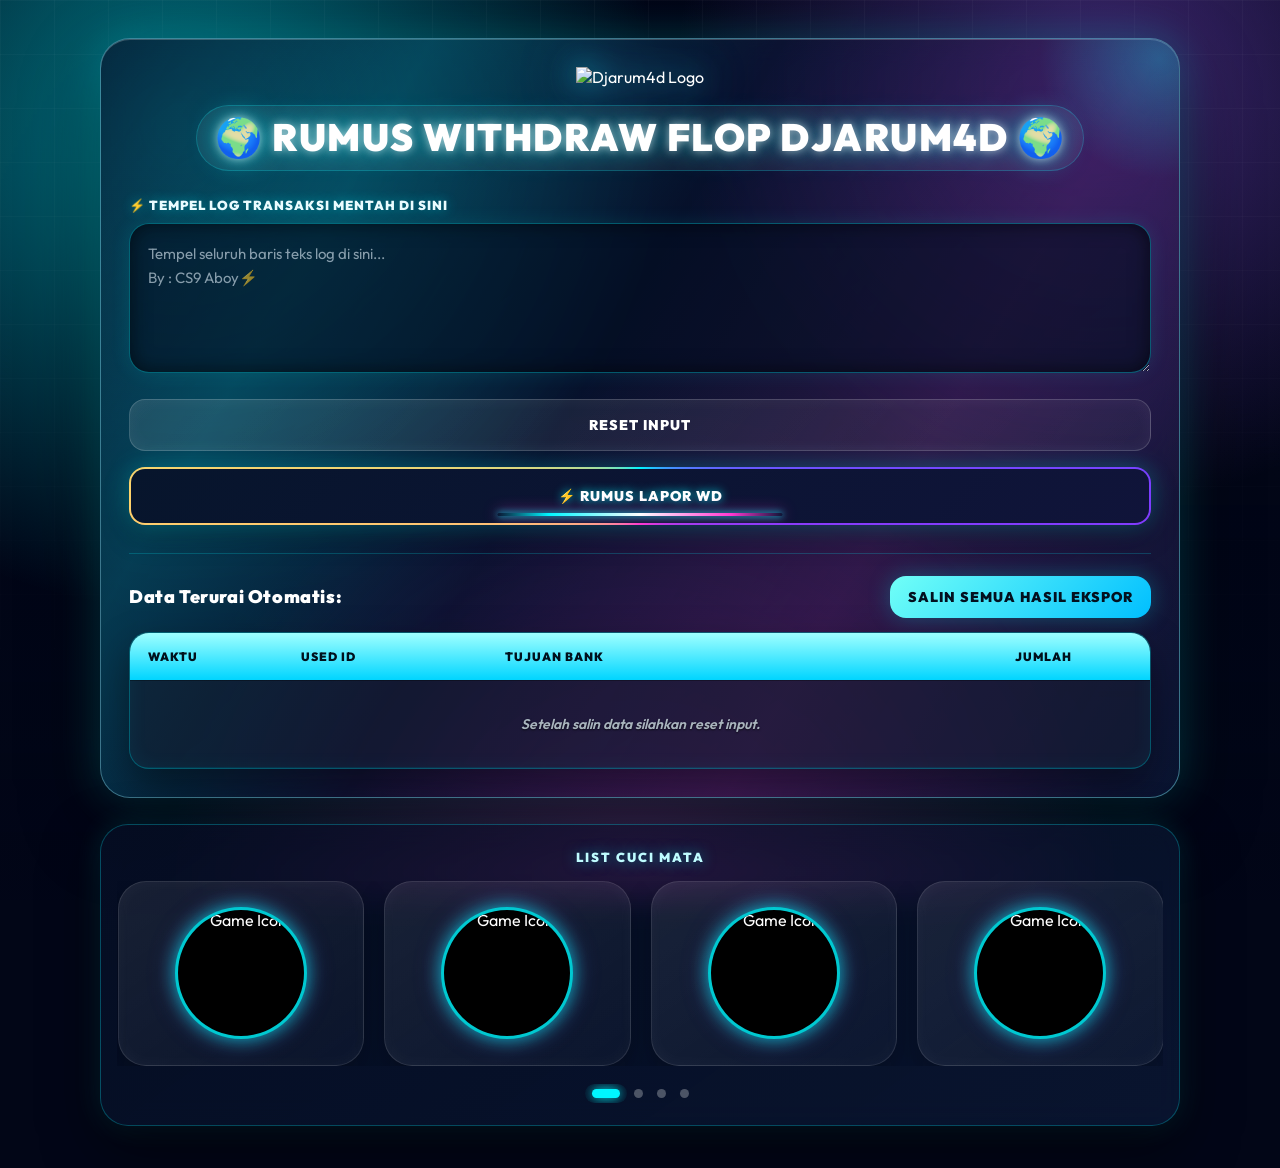
==== index.html @ 36d29788 "Update index.html" ====
<!DOCTYPE html>
<html lang="id">
<head>
<meta charset="UTF-8">
<meta name="viewport" content="width=device-width, initial-scale=1.0">
<title>RUMUS WD FLOP & RUMUS LAPOR WD</title>

<link rel="preconnect" href="https://fonts.googleapis.com">
<link rel="preconnect" href="https://fonts.gstatic.com" crossorigin>
<link href="https://fonts.googleapis.com/css2?family=Outfit:wght@300;400;500;600;700;800;900&display=swap" rel="stylesheet">
<link rel="stylesheet" href="https://cdnjs.cloudflare.com/ajax/libs/OwlCarousel2/2.3.4/assets/owl.carousel.min.css">
<link rel="stylesheet" href="https://cdnjs.cloudflare.com/ajax/libs/OwlCarousel2/2.3.4/assets/owl.theme.default.min.css">

<style>
*{
    margin:0;
    padding:0;
    box-sizing:border-box;
    font-family:'Outfit','Segoe UI',Arial,sans-serif;
}

:root{
    --cyan:#00f6ff;
    --blue:#008cff;
    --purple:#9b5cff;
    --pink:#ff38d1;
    --gold:#ffd36a;
    --green:#36f5a4;
    --red:#ff3b5f;
    --dark:#020617;
    --glass:rgba(5,10,25,.62);
    --line:rgba(0,246,255,.32);
}

html{
    scroll-behavior:smooth;
}

body{
    min-height:100vh;
    color:#fff;
    padding:38px 18px 42px;
    overflow-x:hidden;
    background:#020617;
}

.video-bg{
    position:fixed;
    inset:0;
    width:100%;
    height:100%;
    object-fit:cover;
    z-index:-5;
    filter:saturate(1.35) contrast(1.06) brightness(.82);
}

body::before{
    content:"";
    position:fixed;
    inset:0;
    z-index:-4;
    background:
        radial-gradient(circle at 14% 14%, rgba(0,246,255,.46), transparent 36%),
        radial-gradient(circle at 86% 9%, rgba(155,92,255,.38), transparent 31%),
        radial-gradient(circle at 50% 98%, rgba(255,56,209,.25), transparent 44%),
        linear-gradient(180deg, rgba(2,6,23,.20), rgba(2,6,23,.74));
    pointer-events:none;
}

body::after{
    content:"";
    position:fixed;
    inset:0;
    z-index:-3;
    background-image:
        linear-gradient(rgba(255,255,255,.045) 1px, transparent 1px),
        linear-gradient(90deg, rgba(255,255,255,.045) 1px, transparent 1px);
    background-size:54px 54px;
    mask-image:linear-gradient(to bottom, rgba(0,0,0,.7), transparent 88%);
    pointer-events:none;
}

.top-menu{
    width:100%;
    max-width:1080px;
    margin:0 auto 18px;
    display:flex;
    gap:12px;
    justify-content:center;
    flex-wrap:wrap;
    position:relative;
    z-index:50;
}

.nav-btn{
    display:inline-flex;
    align-items:center;
    justify-content:center;
    gap:8px;
    min-height:46px;
    padding:12px 20px;
    color:#fff;
    text-decoration:none;
    font-size:14px;
    font-weight:900;
    letter-spacing:.5px;
    text-transform:uppercase;
    border:1px solid rgba(255,255,255,.22);
    border-radius:999px;
    background:linear-gradient(135deg, rgba(0,246,255,.20), rgba(155,92,255,.26));
    box-shadow:0 0 22px rgba(0,246,255,.18), inset 0 0 18px rgba(255,255,255,.08);
    backdrop-filter:blur(12px);
    -webkit-backdrop-filter:blur(12px);
    transition:.3s ease;
    cursor:pointer;
}

.nav-btn:hover,
.nav-btn.active{
    transform:translateY(-2px) scale(1.03);
    border-color:rgba(0,246,255,.75);
    box-shadow:0 0 30px rgba(0,246,255,.38), 0 10px 25px rgba(0,0,0,.35);
}

.nav-main{
    background:linear-gradient(135deg, rgba(255,255,255,.10), rgba(255,255,255,.04));
}

.nav-special{
    background:linear-gradient(135deg, #00c8ff, #7c3cff 55%, #ff38d1);
}

.page{
    display:none;
    width:100%;
}

.page.active{
    display:block;
    animation:pageIn .35s ease;
}

@keyframes pageIn{
    from{ opacity:0; transform:translateY(16px); }
    to{ opacity:1; transform:translateY(0); }
}

.container{
    width:100%;
    max-width:1080px;
    margin:0 auto;
    padding:28px;
    position:relative;
    overflow:hidden;
    border-radius:30px;
    background:linear-gradient(145deg, rgba(7,18,42,.70), rgba(16,35,72,.52));
    border:1px solid rgba(126,242,255,.44);
    box-shadow:
        0 28px 80px rgba(0,0,0,.46),
        0 0 42px rgba(0,246,255,.24),
        inset 0 1px 0 rgba(255,255,255,.22);
    backdrop-filter:blur(14px) saturate(135%);
    -webkit-backdrop-filter:blur(14px) saturate(135%);
}

.container::before{
    content:"";
    position:absolute;
    inset:-2px;
    background:
        linear-gradient(120deg, transparent 0%, rgba(0,246,255,.20) 22%, transparent 45%, rgba(255,56,209,.16) 70%, transparent 100%);
    opacity:.9;
    pointer-events:none;
}

.container::after{
    content:"";
    position:absolute;
    width:260px;
    height:260px;
    right:-110px;
    top:-110px;
    border-radius:50%;
    background:radial-gradient(circle, rgba(0,246,255,.28), transparent 65%);
    pointer-events:none;
}

.logo-container,
h2,
.form-group,
.btn-group,
.extra-menu-row,
.output-section,
.panel,
.header,
.running-box,
.info-box,
.table-wrapper{
    position:relative;
    z-index:2;
}

.logo-container{
    display:flex;
    justify-content:center;
    margin-bottom:18px;
}

.logo-container img{
    max-width:100%;
    max-height:96px;
    filter:drop-shadow(0 0 15px rgba(0,246,255,.72)) drop-shadow(0 0 28px rgba(155,92,255,.38));
}

h2{
    text-align:center;
    margin-bottom:26px;
    font-size:clamp(23px, 3.3vw, 38px);
    font-weight:900;
    letter-spacing:1.5px;
    line-height:1.15;
    text-transform:uppercase;
    color:#fff;
    text-shadow:0 0 10px rgba(255,255,255,.6), 0 0 28px rgba(0,246,255,.62);
}

h2 span{
    display:inline-block;
    padding:10px 18px;
    border-radius:999px;
    border:1px solid rgba(0,246,255,.22);
    background:rgba(255,255,255,.06);
}

.form-group{
    margin-bottom:22px;
}

label{
    display:flex;
    align-items:center;
    gap:8px;
    margin-bottom:10px;
    font-size:13px;
    font-weight:900;
    letter-spacing:1px;
    text-transform:uppercase;
    color:#eafcff;
    text-shadow:0 0 12px rgba(0,246,255,.45);
}

textarea{
    width:100%;
    min-height:150px;
    resize:vertical;
    border-radius:20px;
    padding:18px;
    color:#fff;
    font-size:15px;
    line-height:1.6;
    outline:none;
    border:1px solid rgba(0,246,255,.32);
    background:rgba(4,14,34,.58);
    box-shadow:inset 0 0 20px rgba(0,0,0,.58), 0 0 20px rgba(0,246,255,.10);
    transition:.28s ease;
    white-space:pre-wrap;
}

textarea::placeholder{
    color:rgba(231,245,255,.58);
}

textarea:focus{
    border-color:rgba(0,246,255,.95);
    box-shadow:inset 0 0 18px rgba(0,0,0,.58), 0 0 28px rgba(0,246,255,.34);
    background:rgba(5,18,44,.72);
}

.btn-group{
    display:grid;
    grid-template-columns:1fr;
    gap:16px;
    margin-bottom:16px;
}

.extra-menu-row{
    margin-bottom:28px;
}

button{
    border:0;
    cursor:pointer;
    border-radius:16px;
    padding:16px 18px;
    color:#fff;
    font-size:14px;
    font-weight:900;
    letter-spacing:1px;
    text-transform:uppercase;
    transition:.28s ease;
    position:relative;
    overflow:hidden;
}

button::before{
    content:"";
    position:absolute;
    inset:0;
    transform:translateX(-120%) skewX(-20deg);
    background:linear-gradient(90deg, transparent, rgba(255,255,255,.30), transparent);
    transition:.55s ease;
}

button:hover::before{
    transform:translateX(120%) skewX(-20deg);
}

button:active{
    transform:scale(.97);
}

/* Efek surge energi saat semua tombol diklik */
button::after{
    content:"";
    position:absolute;
    left:50%;
    top:50%;
    width:18px;
    height:18px;
    border-radius:50%;
    border:2px solid rgba(255,255,255,.95);
    box-shadow:
        0 0 12px #fff,
        0 0 24px var(--cyan),
        0 0 38px var(--purple);
    opacity:0;
    pointer-events:none;
    transform:translate(-50%,-50%) scale(.2);
}

button.button-surge{
    animation:buttonSurge .48s cubic-bezier(.2,.8,.2,1);
}

button.button-surge::after{
    animation:surgeWave .55s ease-out;
}

@keyframes buttonSurge{
    0%{ transform:scale(1); filter:brightness(1); }
    28%{ transform:scale(.96); filter:brightness(1.9) saturate(1.5); }
    62%{ transform:scale(1.05); filter:brightness(1.35); }
    100%{ transform:scale(1); filter:brightness(1); }
}

@keyframes surgeWave{
    0%{ opacity:0; transform:translate(-50%,-50%) scale(.2); }
    18%{ opacity:1; }
    100%{ opacity:0; transform:translate(-50%,-50%) scale(13); }
}

.btn-submit{
    background:linear-gradient(135deg, #00c8ff, #7c3cff 55%, #ff38d1);
    box-shadow:0 12px 28px rgba(0,140,255,.28), 0 0 22px rgba(255,56,209,.18);
}

.btn-submit:hover{
    transform:translateY(-3px);
    box-shadow:0 18px 40px rgba(0,140,255,.38), 0 0 30px rgba(255,56,209,.28);
}

.btn-reset{
    background:linear-gradient(135deg, rgba(255,255,255,.10), rgba(255,255,255,.04));
    border:1px solid rgba(255,255,255,.18);
    box-shadow:inset 0 0 18px rgba(255,255,255,.05);
}

.btn-reset:hover{
    transform:translateY(-3px);
    border-color:rgba(0,246,255,.58);
    box-shadow:0 0 24px rgba(0,246,255,.16), inset 0 0 18px rgba(255,255,255,.07);
}

/* Animasi shake + glitch khusus tombol Reset Input */
.btn-reset:hover,
.reset-btn:hover{
    animation:btnShake .6s cubic-bezier(.36,.07,.19,.97) both;
}

.btn-reset .letter,
.reset-btn .letter{
    display:inline-block;
    position:relative;
    z-index:2;
}

.btn-reset:hover .letter,
.reset-btn:hover .letter{
    animation:letterGlitch .42s steps(2,end) infinite;
    animation-delay:calc(var(--letter-index) * 35ms);
}

@keyframes btnShake{
    0%,100%{ transform:translate3d(0,-3px,0) rotate(0); }
    15%{ transform:translate3d(-5px,-3px,0) rotate(-1deg); }
    30%{ transform:translate3d(5px,-3px,0) rotate(1deg); }
    45%{ transform:translate3d(-4px,-3px,0) rotate(-.8deg); }
    60%{ transform:translate3d(4px,-3px,0) rotate(.8deg); }
    75%{ transform:translate3d(-2px,-3px,0) rotate(-.4deg); }
    90%{ transform:translate3d(2px,-3px,0) rotate(.4deg); }
}

@keyframes letterGlitch{
    0%,100%{
        transform:translate(0,0) skewX(0);
        color:#fff;
        text-shadow:0 0 8px rgba(255,255,255,.75);
    }
    25%{
        transform:translate(-2px,1px) skewX(10deg);
        color:#00f6ff;
        text-shadow:2px 0 #ff3b5f, -2px 0 #00f6ff;
    }
    50%{
        transform:translate(2px,-1px) skewX(-12deg);
        color:#fff;
        text-shadow:-3px 0 #ff38d1, 3px 0 #00f6ff;
    }
    75%{
        transform:translate(-1px,-1px) skewX(7deg);
        color:#ff6b82;
        text-shadow:2px 0 #00f6ff, -2px 0 #ff3b5f;
    }
}

@media (prefers-reduced-motion:reduce){
    .btn-reset:hover,
    .reset-btn:hover,
    .btn-reset:hover .letter,
    .reset-btn:hover .letter{
        animation:none;
    }
}

.btn-menu-wd{
    width:100%;
    min-height:58px;
    color:#fff;
    border:2px solid transparent;
    background:
        linear-gradient(135deg, #07152c, #10143a) padding-box,
        conic-gradient(
            from var(--menu-angle),
            #00f6ff,
            #7c3cff,
            #ff38d1,
            #ffd36a,
            #00f6ff
        ) border-box;
    box-shadow:0 0 24px rgba(0,246,255,.28), 0 12px 28px rgba(0,0,0,.30);
    text-shadow:0 0 10px rgba(0,246,255,.85);
    animation:rotate 2.2s linear infinite;
}

.btn-menu-wd:hover{
    transform:translateY(-3px);
    box-shadow:0 0 38px rgba(0,246,255,.62), 0 0 24px rgba(255,56,209,.35), 0 18px 38px rgba(0,0,0,.34);
}

.btn-menu-wd::before{
    content:"";
    position:absolute;
    left:50%;
    right:auto;
    top:auto;
    bottom:7px;
    width:28%;
    height:3px;
    border-radius:999px;
    opacity:1;
    transform:translateX(-50%);
    background:linear-gradient(90deg, transparent, #00f6ff 18%, #fff 50%, #ff38d1 82%, transparent);
    box-shadow:0 0 7px #00f6ff, 0 0 15px rgba(255,56,209,.9);
    transition:width .38s ease, filter .38s ease;
}

.btn-menu-wd:hover::before,
.btn-menu-wd:focus-visible::before{
    width:150%;
    transform:translateX(-50%);
    filter:brightness(1.35);
}

@property --menu-angle{
    syntax:"<angle>";
    initial-value:0deg;
    inherits:false;
}

@keyframes rotate{
    to{ --menu-angle:360deg; }
}

.output-section{
    padding-top:22px;
    border-top:1px solid rgba(0,246,255,.20);
}

.output-header{
    display:flex;
    justify-content:space-between;
    align-items:center;
    gap:14px;
    margin-bottom:14px;
}

.output-title{
    font-size:18px;
    font-weight:900;
    color:#fff;
    letter-spacing:.6px;
}

.btn-copy-all{
    width:auto;
    flex:none;
    padding:12px 18px;
    color:#03101f;
    background:linear-gradient(135deg, #71fff7, #00bfff);
    box-shadow:0 0 22px rgba(0,246,255,.25);
}

.btn-copy-all:hover{
    transform:translateY(-2px);
    box-shadow:0 0 30px rgba(0,246,255,.45);
}

.table-container,
.table-wrapper{
    width:100%;
    overflow-x:auto;
    border-radius:20px;
    border:1px solid rgba(0,246,255,.30);
    background:rgba(4,14,34,.52);
    box-shadow:0 18px 40px rgba(0,0,0,.40), inset 0 0 20px rgba(0,246,255,.06);
}

table{
    width:100%;
    min-width:780px;
    border-collapse:collapse;
}

th{
    padding:16px 18px;
    text-align:left;
    color:#00111d;
    font-size:12px;
    font-weight:900;
    text-transform:uppercase;
    letter-spacing:1px;
    background:linear-gradient(180deg, #9fffff, #00d5ff);
    border-bottom:1px solid rgba(0,0,0,.30);
}

td{
    padding:15px 18px;
    color:#fff;
    font-size:14px;
    font-weight:600;
    border-bottom:1px solid rgba(0,246,255,.12);
    text-shadow:0 1px 2px rgba(0,0,0,.65);
}

tr:nth-child(odd) td{ background:rgba(255,255,255,.035); }
tr:nth-child(even) td{ background:rgba(0,246,255,.035); }
tr:hover td{ background:rgba(0,246,255,.13); }

.glow-amount{
    color:var(--red);
    font-weight:900;
    text-shadow:0 0 10px rgba(255,59,95,.85), 0 0 18px rgba(255,59,95,.35);
}

.empty-message,
.empty-row{
    text-align:center;
    padding:34px;
    color:rgba(234,252,255,.70);
    font-style:italic;
}

/* PAGE 2 */
.header{
    text-align:center;
    margin-bottom:24px;
}

.badge{
    display:inline-block;
    padding:9px 18px;
    margin-bottom:13px;
    border-radius:50px;
    background:linear-gradient(135deg, #00eaff, #007bff);
    color:#ffffff;
    font-size:13px;
    font-weight:900;
    letter-spacing:1.2px;
    box-shadow:
        0 0 18px rgba(0, 234, 255, 0.65),
        0 0 38px rgba(0, 123, 255, 0.25);
    animation:badgeGerak 1.8s infinite ease-in-out;
}

@keyframes badgeGerak{
    0%,100%{ transform:translateY(0); }
    50%{ transform:translateY(-5px); }
}

.subtitle{
    margin-top:11px;
    color:#c9d9ec;
    font-size:15px;
    line-height:1.7;
}

.running-box{
    margin-bottom:20px;
    overflow:hidden;
    border-radius:16px;
    background:
        linear-gradient(135deg, rgba(0, 234, 255, 0.15), rgba(0, 123, 255, 0.10));
    border:1px solid rgba(0, 234, 255, 0.30);
    box-shadow:
        inset 0 0 22px rgba(0, 234, 255, 0.10),
        0 0 25px rgba(0, 234, 255, 0.08);
}

.running-text{
    white-space:nowrap;
    padding:13px 0;
    color:#8ff8ff;
    font-weight:900;
    letter-spacing:.6px;
    animation:jalanKananKiri 15s linear infinite;
    text-shadow:0 0 12px rgba(0, 234, 255, 0.55);
}

@keyframes jalanKananKiri{
    from{ transform:translateX(100%); }
    to{ transform:translateX(-100%); }
}

.panel{
    padding:20px;
    border-radius:22px;
    background:
        linear-gradient(180deg, rgba(3, 12, 25, 0.72), rgba(3, 12, 25, 0.56));
    border:1px solid rgba(125, 239, 255, 0.22);
    box-shadow:
        inset 0 0 25px rgba(0, 234, 255, 0.05),
        0 14px 35px rgba(0, 0, 0, 0.25);
}

#inputDataRocket{
    min-height:230px;
    white-space:pre;
}

.button-area{
    margin-top:17px;
    display:grid;
    grid-template-columns:1fr 1fr;
    gap:16px;
}

.button-area button{
    min-width:0;
}

.submit-btn{
    background:linear-gradient(135deg, #00c8ff, #7c3cff 55%, #ff38d1);
    box-shadow:0 12px 28px rgba(0,140,255,.28), 0 0 22px rgba(255,56,209,.18);
}

.submit-btn:hover{
    transform:translateY(-3px);
    box-shadow:0 18px 40px rgba(0,140,255,.38), 0 0 30px rgba(255,56,209,.28);
}

.copy-btn{
    color:#03101f;
    background:linear-gradient(135deg, #71fff7, #00bfff);
    box-shadow:0 0 22px rgba(0,246,255,.25);
}

.copy-btn:hover{
    transform:translateY(-3px);
    box-shadow:0 0 30px rgba(0,246,255,.45);
}

.reset-btn{
    background:linear-gradient(135deg, rgba(255,255,255,.10), rgba(255,255,255,.04));
    border:1px solid rgba(255,255,255,.18);
    box-shadow:inset 0 0 18px rgba(255,255,255,.05);
}

.reset-btn:hover{
    transform:translateY(-3px);
    border-color:rgba(0,246,255,.58);
    box-shadow:0 0 24px rgba(0,246,255,.16), inset 0 0 18px rgba(255,255,255,.07);
}

@keyframes tombolGlowBiru{
    from{ box-shadow:0 0 10px rgba(0,234,255,.25); }
    to{ box-shadow:0 0 28px rgba(0,234,255,.65); }
}

@keyframes tombolGlowHijau{
    from{ box-shadow:0 0 10px rgba(46,229,157,.25); }
    to{ box-shadow:0 0 28px rgba(46,229,157,.60); }
}

@keyframes tombolGlowMerah{
    from{ box-shadow:0 0 10px rgba(255,59,95,.25); }
    to{ box-shadow:0 0 28px rgba(255,59,95,.60); }
}

.notif{
    display:none;
    margin-top:15px;
    padding:13px 17px;
    border-radius:14px;
    background:rgba(29, 233, 122, 0.15);
    color:#6dffae;
    border:1px solid rgba(97, 255, 159, 0.38);
    font-weight:900;
    width:fit-content;
    box-shadow:0 0 20px rgba(97, 255, 159, 0.20);
    animation:notifMasuk .35s ease;
}

.notif.error{
    background:rgba(255, 72, 72, 0.14);
    color:#ff9b9b;
    border:1px solid rgba(255, 143, 143, 0.35);
    box-shadow:0 0 20px rgba(255, 72, 72, 0.18);
}

@keyframes notifMasuk{
    from{ opacity:0; transform:translateY(-8px); }
    to{ opacity:1; transform:translateY(0); }
}

.info-box{
    margin-top:17px;
    display:flex;
    gap:13px;
    flex-wrap:wrap;
}

.info-card{
    flex:1;
    min-width:210px;
    padding:16px 17px;
    border-radius:18px;
    background:
        linear-gradient(180deg, rgba(255,255,255,.10), rgba(255,255,255,.06));
    border:1px solid rgba(255,255,255,.14);
    transition:.25s ease;
    box-shadow:
        inset 0 0 18px rgba(255,255,255,.025),
        0 10px 24px rgba(0,0,0,.18);
    position:relative;
    overflow:hidden;
}

.info-card::after{
    content:"";
    position:absolute;
    width:90px;
    height:90px;
    right:-30px;
    top:-30px;
    background:radial-gradient(circle, rgba(0,234,255,.24), transparent 70%);
    border-radius:50%;
}

.info-card:hover{
    transform:translateY(-3px);
    background:rgba(255,255,255,.11);
    border-color:rgba(125,239,255,.30);
    box-shadow:
        0 16px 32px rgba(0,0,0,.26),
        0 0 18px rgba(0,234,255,.10);
}

.info-card span{
    display:block;
    color:#9fb4ce;
    font-size:13px;
    margin-bottom:7px;
    font-weight:700;
    position:relative;
    z-index:1;
}

.info-card strong{
    color:#ffffff;
    font-size:19px;
    font-weight:900;
    position:relative;
    z-index:1;
}

.minimal-input{
    width:100%;
    margin-top:5px;
    padding:12px 14px;
    border-radius:14px;
    border:1px solid rgba(125, 239, 255, 0.38);
    outline:none;
    color:#ffffff;
    font-size:18px;
    font-weight:900;
    background:rgba(4, 17, 34, 0.86);
    box-shadow:inset 0 0 14px rgba(0,0,0,.30);
    transition:.25s ease;
    position:relative;
    z-index:1;
}

.minimal-input:focus{
    border-color:#00eaff;
    box-shadow:
        0 0 0 3px rgba(0,234,255,.15),
        0 0 18px rgba(0,234,255,.12),
        inset 0 0 14px rgba(0,0,0,.30);
}

.table-wrapper{
    margin-top:25px;
}

.table-wrapper table{
    min-width:500px;
}

.baris-animasi{
    animation:barisMuncul .45s ease forwards;
}

@keyframes barisMuncul{
    from{ opacity:0; transform:translateX(-18px); }
    to{ opacity:1; transform:translateX(0); }
}

.ket-badge{
    display:inline-block;
    padding:7px 13px;
    border-radius:50px;
    background:rgba(46,229,157,.17);
    color:#61ffb6;
    font-weight:900;
    border:1px solid rgba(85,255,176,.32);
    animation:ketPulse 1.6s infinite alternate;
}

@keyframes ketPulse{
    from{ box-shadow:0 0 5px rgba(85,255,176,.25); }
    to{ box-shadow:0 0 18px rgba(85,255,176,.70); }
}

.toast{
    display:none;
    position:fixed;
    right:24px;
    bottom:24px;
    z-index:10000;
    padding:16px 24px;
    color:#03101f;
    font-size:14px;
    font-weight:900;
    text-transform:uppercase;
    border-radius:16px;
    background:linear-gradient(135deg, #a8fff9, #00bfff);
    box-shadow:0 16px 40px rgba(0,246,255,.38);
    animation:toastIn .35s ease;
}

.toast.error{
    color:#fff;
    background:linear-gradient(135deg, #ff3b5f, #c9184a);
    box-shadow:0 16px 40px rgba(255,59,95,.34);
}

@keyframes toastIn{
    from{ transform:translateY(20px) scale(.94); opacity:0; }
    to{ transform:translateY(0) scale(1); opacity:1; }
}


/* LIST CUCI MATA */
#latest-results.margin-top-15{
    width:100%;
    max-width:1080px;
    margin:26px auto 0;
    padding:24px 16px 18px !important;
    border-radius:28px !important;
    background:linear-gradient(145deg, rgba(7,18,42,.62), rgba(18,39,78,.44)) !important;
    border:1px solid rgba(0,246,255,.26) !important;
    box-shadow:0 22px 55px rgba(0,0,0,.50), 0 0 28px rgba(0,246,255,.13) !important;
    backdrop-filter:blur(14px);
    -webkit-backdrop-filter:blur(14px);
    position:relative;
    z-index:2;
}

#latest-results::before{
    content:"LIST CUCI MATA";
    display:block;
    text-align:center;
    margin-bottom:16px;
    font-size:13px;
    font-weight:900;
    letter-spacing:2px;
    color:#bffcff;
    text-shadow:0 0 14px rgba(0,246,255,.50);
}

#latest-results .owl-carousel .item.slides{
    min-height:185px;
    display:flex !important;
    align-items:center !important;
    justify-content:center !important;
    padding:18px !important;
    border-radius:28px !important;
    background:linear-gradient(145deg, rgba(255,255,255,.08), rgba(255,255,255,.025)) !important;
    border:1px solid rgba(255,255,255,.12) !important;
    box-shadow:inset 0 0 18px rgba(255,255,255,.04), 0 12px 28px rgba(0,0,0,.26) !important;
    transition:.32s ease !important;
}

#latest-results .owl-carousel .item.slides:hover{
    transform:translateY(-8px) scale(1.02) !important;
    border-color:rgba(0,246,255,.70) !important;
    box-shadow:0 16px 38px rgba(0,246,255,.20), inset 0 0 22px rgba(0,246,255,.08) !important;
}

#latest-results .owl-carousel .item.slides img.w-100{
    width:132px !important;
    height:132px !important;
    object-fit:cover !important;
    border-radius:50% !important;
    border:3px solid rgba(0,246,255,.82) !important;
    box-shadow:0 0 18px rgba(0,246,255,.70), 0 0 30px rgba(155,92,255,.22) !important;
    background:#000 !important;
    transition:.32s ease !important;
}

#latest-results .owl-carousel .item.slides:hover img.w-100{
    transform:scale(1.08) rotate(2deg) !important;
}

.owl-theme .owl-dots{
    margin-top:18px !important;
}
.owl-theme .owl-dots .owl-dot span{
    width:9px !important;
    height:9px !important;
    background:rgba(255,255,255,.28) !important;
    transition:.28s ease !important;
}
.owl-theme .owl-dots .owl-dot.active span{
    width:28px !important;
    background:var(--cyan) !important;
    box-shadow:0 0 12px var(--cyan) !important;
}

@media(max-width:720px){
    body{ padding:22px 12px 28px; }
    .container{ padding:20px 14px; border-radius:22px; }
    .btn-group{ grid-template-columns:1fr; }
    .output-header{ flex-direction:column; align-items:stretch; }
    .btn-copy-all{ width:100%; }
    .top-menu{ justify-content:stretch; }
    .nav-btn{ width:100%; }
    .button-area{ grid-template-columns:1fr; }
    .info-card{ min-width:100%; }
    #latest-results .owl-carousel .item.slides{ min-height:165px !important; }
    #latest-results .owl-carousel .item.slides img.w-100{ width:112px !important; height:112px !important; }
}
</style>
</head>
<body>

<video autoplay muted loop playsinline class="video-bg">
    <source src="https://v1.pinimg.com/videos/iht/expMp4/f8/14/43/f814434f043de965b47971a63e937b47_720w.mp4" type="video/mp4">
</video>

<section id="pageFlop" class="page active">
    <div class="container">
        <div class="logo-container">
            <img src="https://cdn.bunkerkiamat.com/djarum4d/images/logo/Djarum4d.gif" alt="Djarum4d Logo">
        </div>

        <h2><span>🌍 RUMUS WITHDRAW FLOP DJARUM4D 🌍</span></h2>

        <div class="form-group">
            <label for="inputDataFlop">⚡ Tempel Log Transaksi Mentah di Sini</label>
            <textarea id="inputDataFlop" placeholder="Tempel seluruh baris teks log di sini...
By : CS9 Aboy⚡"></textarea>
        </div>

        <div class="btn-group">
            <button class="btn-reset" onclick="resetInput()">Reset Input</button>
        </div>

        <div class="extra-menu-row">
            <button class="btn-menu-wd" onclick="showPage('rocket')">⚡ RUMUS LAPOR WD</button>
        </div>

        <div class="output-section">
            <div class="output-header">
                <div class="output-title">Data Terurai Otomatis:</div>
                <button class="btn-copy-all" onclick="copyAllTableData()">Salin Semua Hasil Ekspor</button>
            </div>

            <div class="table-container">
                <table>
                    <thead>
                        <tr>
                            <th style="width:15%;">WAKTU</th>
                            <th style="width:20%;">Used ID</th>
                            <th style="width:35%;">Tujuan Bank</th>
                            <th style="width:15%;"></th>
                            <th style="width:15%;">Jumlah</th>
                        </tr>
                    </thead>
                    <tbody id="tableBody">
                        <tr id="emptyRow">
                            <td colspan="5" class="empty-message">Setelah salin data silahkan reset input.</td>
                        </tr>
                    </tbody>
                </table>
            </div>
        </div>
    </div>

    <div id="latest-results" class="margin-top-15">
        <div class="owl-carousel owl-theme gameicon">
            <div class="item slides" style="text-align:center"><img src="https://i.postimg.cc/fy54yXkn/image.jpg" class="w-100" alt="Game Icon"></div>
            <div class="item slides" style="text-align:center"><img src="https://i.postimg.cc/zXXZMdP5/download-(11).jpg" class="w-100" alt="Game Icon"></div>
            <div class="item slides" style="text-align:center"><img src="https://i.postimg.cc/15ChZpLw/download-(10).jpg" class="w-100" alt="Game Icon"></div>
            <div class="item slides" style="text-align:center"><img src="https://i.postimg.cc/9QD3XD25/download-(9).jpg" class="w-100" alt="Game Icon"></div>
            <div class="item slides" style="text-align:center"><img src="https://i.postimg.cc/HkRqrTWy/download-(8).jpg" class="w-100" alt="Game Icon"></div>
            <div class="item slides" style="text-align:center"><img src="https://i.postimg.cc/ydz2TnSr/download-(7).jpg" class="w-100" alt="Game Icon"></div>
            <div class="item slides" style="text-align:center"><img src="https://i.postimg.cc/qRXSDns1/download-(6).jpg" class="w-100" alt="Game Icon"></div>
            <div class="item slides" style="text-align:center"><img src="https://i.postimg.cc/prW7wTC6/download-(5).jpg" class="w-100" alt="Game Icon"></div>
            <div class="item slides" style="text-align:center"><img src="https://i.postimg.cc/qq1Y4TZ0/download-(4).jpg" class="w-100" alt="Game Icon"></div>
            <div class="item slides" style="text-align:center"><img src="https://i.postimg.cc/CM79jGLK/download-(3).jpg" class="w-100" alt="Game Icon"></div>
            <div class="item slides" style="text-align:center"><img src="https://i.postimg.cc/4NFM0X9h/download-(2).jpg" class="w-100" alt="Game Icon"></div>
            <div class="item slides" style="text-align:center"><img src="https://i.postimg.cc/pX17SPF7/download-(1).jpg" class="w-100" alt="Game Icon"></div>
            <div class="item slides" style="text-align:center"><img src="https://i.postimg.cc/DwJDkRrR/download.jpg" class="w-100" alt="Game Icon"></div>
        </div>
    </div>

</section>

<section id="pageRocket" class="page">
    <div class="container">
        <div class="header">
            <div class="badge">ABOY • WZGAACS9 DJARUM4D</div>
            <h2><span>⚡ RUMUS LAPOR WD ⚡</span></h2>
            <div class="subtitle"></div>
        </div>

        <div class="running-box">
            <div class="running-text">
                ⚡ Minimal WD bisa diatur sendiri • Hasil salin: ID Nominal WD • KERJA CEPAT ⚡
            </div>
        </div>

        <div class="extra-menu-row">
            <button class="btn-menu-wd" onclick="showPage('flop')">⬅ KEMBALI KE RUMUS WD FLOP</button>
        </div>

        <div class="panel">
            <textarea id="inputDataRocket" placeholder="Masukkan pendingan wd di admin dari angka 1 sampai rekening member...
CS9 : Aboy ⚡"></textarea>

            <div class="button-area">
                <button class="copy-btn" onclick="salinData()">Salin Hasil</button>
                <button class="reset-btn" onclick="resetData()">Reset Input</button>
            </div>

            <div id="notif" class="notif"></div>

            <div class="info-box">
                <div class="info-card">
                    <span>Minimal WD Terurai</span>
                    <input 
                        type="text" 
                        id="minimalNominal" 
                        class="minimal-input" 
                        value="1.000.000"
                        oninput="inputMinimalBerubah()"
                        onblur="rapikanMinimalInput()"
                    >
                </div>

                <div class="info-card">
                    <span>Total Data Terurai</span>
                    <strong id="totalTerurai">0</strong>
                </div>

                <div class="info-card">
                    <span>Keterangan Salin</span>
                    <strong>ID Nominal WD</strong>
                </div>
            </div>
        </div>

        <div class="table-wrapper">
            <table>
                <thead>
                    <tr>
                        <th>ID</th>
                        <th>Nominal</th>
                        <th>Ket</th>
                    </tr>
                </thead>
                <tbody id="hasilBody">
                    <tr>
                        <td colspan="3" class="empty-row">Belum ada data yang diproses</td>
                    </tr>
                </tbody>
            </table>
        </div>
    </div>
</section>

<div id="toastNotification" class="toast">Data Siap Ditempel ke Sheet!</div>

<script src="https://code.jquery.com/jquery-3.6.0.min.js"></script>
<script src="https://cdnjs.cloudflare.com/ajax/libs/OwlCarousel2/2.3.4/owl.carousel.min.js"></script>

<script>

$(document).ready(function(){
    $('.owl-carousel.gameicon').owlCarousel({
        loop:true,
        margin:20,
        nav:false,
        dots:true,
        autoplay:true,
        autoplayTimeout:3500,
        smartSpeed:800,
        responsive:{
            0:{items:1},
            576:{items:2},
            992:{items:3},
            1200:{items:4}
        }
    });
});

function showPage(page){
    const pageFlop = document.getElementById('pageFlop');
    const pageRocket = document.getElementById('pageRocket');

    if(page === 'rocket'){
        pageFlop.classList.remove('active');
        pageRocket.classList.add('active');
        location.hash = 'rumus-wd-diatas-1-juta';
    }else{
        pageRocket.classList.remove('active');
        pageFlop.classList.add('active');
        location.hash = 'rumus-wd-flop';
        setTimeout(function(){
            if(window.jQuery){ $('.owl-carousel.gameicon').trigger('refresh.owl.carousel'); }
        }, 100);
    }

    window.scrollTo({ top: 0, behavior: 'smooth' });
}

window.addEventListener('load', function(){
    if(location.hash === '#rumus-wd-diatas-1-juta'){
        showPage('rocket');
    }else{
        showPage('flop');
    }
});

// Proteksi sederhana: klik kanan, Ctrl+U, dan F12
document.addEventListener('contextmenu', e => e.preventDefault());
document.onkeydown = function(e){
    if((e.ctrlKey && e.keyCode === 85) || e.keyCode === 123){
        const message = `
            <html>
                <body style="background:#020617;color:#fff;display:flex;justify-content:center;align-items:center;height:100vh;font-family:Arial,sans-serif;text-align:center;">
                    <div style="padding:30px;border:1px solid #00f6ff;border-radius:22px;box-shadow:0 0 30px rgba(0,246,255,.35);">
                        <h1 style="font-size:3rem;margin:0;text-shadow:0 0 18px #00f6ff;">AKSES DITOLAK</h1>
                        <p style="opacity:.75;">Halaman ini dilindungi.</p>
                    </div>
                </body>
            </html>
        `;
        const win = window.open('', '_blank');
        if(win){
            win.document.write(message);
            win.document.close();
        }
        e.preventDefault();
        return false;
    }
};

/* =======================
   RUMUS WD FLOP
======================= */
function submitData(){
    const inputField = document.getElementById('inputDataFlop');
    const tableBody = document.getElementById('tableBody');
    let rawText = inputField.value.trim();

    tableBody.innerHTML = '';

    if(rawText === ''){
        tableBody.innerHTML = `<tr id="emptyRow"><td colspan="5" class="empty-message">Belum ada data yang dimasukkan.</td></tr>`;
        return;
    }

    const blocks = rawText.split('ACCEPT');
    let dataFound = false;

    blocks.forEach(block => {
        if(block.includes('Withdraw')){
            dataFound = true;

            const parts = block.split('Withdraw');
            const kiriWithdraw = parts[0].trim();
            const kananWithdraw = parts[1].trim();

            const timeMatch = kiriWithdraw.match(/\d{2}:\d{2}:\d{2}/);
            let waktu = '-';
            let userId = '-';

            if(timeMatch){
                waktu = timeMatch[0];
                const indexWaktu = kiriWithdraw.indexOf(waktu);
                userId = kiriWithdraw.substring(indexWaktu + waktu.length).trim();
            }

            const indexMinus = kananWithdraw.lastIndexOf('-');
            let tujuanBank = '-';
            let jumlah = '-';
            let kolomKosong = '';

            if(indexMinus !== -1){
                tujuanBank = kananWithdraw.substring(0, indexMinus).trim();
                jumlah = kananWithdraw.substring(indexMinus + 1).trim();
            }else{
                tujuanBank = kananWithdraw;
            }

            const newRow = document.createElement('tr');
            newRow.setAttribute('data-waktu', waktu);
            newRow.setAttribute('data-userid', userId);
            newRow.setAttribute('data-bank', tujuanBank);
            newRow.setAttribute('data-kosong', kolomKosong);
            newRow.setAttribute('data-jumlah', jumlah);

            newRow.innerHTML = `
                <td>${waktu}</td>
                <td>${userId}</td>
                <td>${tujuanBank}</td>
                <td>${kolomKosong}</td>
                <td class="glow-amount">${jumlah}</td>
            `;

            tableBody.insertBefore(newRow, tableBody.firstChild);
        }
    });

    if(!dataFound){
        tableBody.innerHTML = `<tr id="emptyRow"><td colspan="5" class="empty-message">Format belum lengkap atau belum dikenali.</td></tr>`;
        return;
    }
}

function copyAllTableData(){
    const tableBody = document.getElementById('tableBody');
    const rows = tableBody.querySelectorAll('tr');

    if(rows.length === 0 || document.getElementById('emptyRow')){
        alert('Tidak ada data hasil ekspor yang bisa disalin!');
        return;
    }

    let linesToCopy = [];

    rows.forEach(row => {
        const waktu = row.getAttribute('data-waktu');
        const userId = row.getAttribute('data-userid');
        const bank = row.getAttribute('data-bank');
        const kosong = row.getAttribute('data-kosong');
        const jumlah = row.getAttribute('data-jumlah');

        if(waktu){
            linesToCopy.push(`${waktu}\t${userId}\t${bank}\t${kosong}\t${jumlah}`);
        }
    });

    const textToCopy = linesToCopy.join('\n');

    if(navigator.clipboard && window.isSecureContext){
        navigator.clipboard.writeText(textToCopy).then(showToast).catch(() => fallbackCopy(textToCopy));
    }else{
        fallbackCopy(textToCopy);
    }
}

function fallbackCopy(text){
    const temp = document.createElement('textarea');
    temp.value = text;
    temp.style.position = 'fixed';
    temp.style.left = '-9999px';
    document.body.appendChild(temp);
    temp.focus();
    temp.select();
    document.execCommand('copy');
    document.body.removeChild(temp);
    showToast();
}

function showToast(pesan = 'Data Siap Ditempel ke Sheet!', tipe = 'success'){
    const toast = document.getElementById('toastNotification');
    toast.innerText = pesan;
    toast.className = tipe === 'error' ? 'toast error' : 'toast';
    toast.style.display = 'block';
    setTimeout(() => {
        toast.style.display = 'none';
    }, 2500);
}

function resetInput(){
    const inputField = document.getElementById('inputDataFlop');
    const tableBody = document.getElementById('tableBody');

    inputField.value = '';
    tableBody.innerHTML = `
        <tr id="emptyRow">
            <td colspan="5" class="empty-message">Belum ada data yang dimasukkan.</td>
        </tr>
    `;
    inputField.focus();
}

/* =======================
   RUMUS WD DI ATAS 1 JUTA
======================= */
function tampilNotif(pesan, tipe = "success") {
    showToast(pesan, tipe);
}

function ubahNominalKeAngka(nominal) {
    return parseInt(String(nominal).replace(/[^\d]/g, ""), 10) || 0;
}

function formatAngkaIndonesia(angka) {
    return angka.toString().replace(/\B(?=(\d{3})+(?!\d))/g, ".");
}

function ambilMinimalNominal() {
    const inputMinimal = document.getElementById("minimalNominal").value;
    return ubahNominalKeAngka(inputMinimal);
}

function inputMinimalBerubah() {
    const input = document.getElementById("minimalNominal");
    input.value = input.value.replace(/[^\d.,]/g, "");
    prosesData(false);
}

function rapikanMinimalInput() {
    const input = document.getElementById("minimalNominal");
    const angka = ubahNominalKeAngka(input.value);

    if (angka <= 0) {
        input.value = "1.000.000";
    } else {
        input.value = formatAngkaIndonesia(angka);
    }
}

function updateTotal(jumlah) {
    document.getElementById("totalTerurai").innerText = jumlah;
}

function tampilKosong(pesan = "Belum ada data yang diproses") {
    const tbody = document.getElementById("hasilBody");

    tbody.innerHTML = `
        <tr>
            <td colspan="3" class="empty-row">${pesan}</td>
        </tr>
    `;
}

function prosesData(rapikanInput = true) {
    const input = document.getElementById("inputDataRocket").value.trim();
    const tbody = document.getElementById("hasilBody");
    const minimalNominal = ambilMinimalNominal();

    tbody.innerHTML = "";
    updateTotal(0);
    if (rapikanInput) rapikanMinimalInput();

    if (minimalNominal <= 0) {
        tampilKosong();
        return;
    }

    if (input === "") {
        tampilKosong();
        return;
    }

    const lines = input.split(/\n/);
    let currentId = "";
    let jumlahTerurai = 0;

    for (let i = 0; i < lines.length; i++) {
        const line = lines[i].trim();

        const idMatch = line.match(/^\d+\s+([a-zA-Z0-9_]+)/);

        if (idMatch) {
            currentId = idMatch[1];
            continue;
        }

        const wdMatch = line.match(/^Withdraw\s+\d{4}-\d{2}-\d{2}\s+\d{2}:\d{2}:\d{2}\s+([\d.,]+)\s+\d+/i);

        if (wdMatch && currentId !== "") {
            const nominalText = wdMatch[1];
            const nominalAngka = ubahNominalKeAngka(nominalText);

            if (nominalAngka >= minimalNominal) {
                const tr = document.createElement("tr");
                tr.className = "baris-animasi";

                const tdId = document.createElement("td");
                const tdNominal = document.createElement("td");
                const tdKet = document.createElement("td");

                tdId.innerText = currentId;
                tdNominal.innerText = nominalText;
                tdNominal.className = "glow-amount";
                tdKet.innerHTML = `<span class="ket-badge">WD</span>`;

                tr.appendChild(tdId);
                tr.appendChild(tdNominal);
                tr.appendChild(tdKet);

                tbody.appendChild(tr);
                jumlahTerurai++;
            }

            currentId = "";
        }
    }

    updateTotal(jumlahTerurai);

    if (jumlahTerurai === 0) {
        tampilKosong("Tidak ada WD sesuai minimal yang kamu tentukan");
    }
}

function salinData() {
    const rows = document.querySelectorAll("#hasilBody tr");
    let hasilSalin = "";

    rows.forEach(function(row) {
        const cells = row.querySelectorAll("td");

        if (cells.length === 3 && !cells[0].hasAttribute("colspan")) {
            hasilSalin += 
                cells[0].innerText.trim() + " " +
                cells[1].innerText.trim() + " " +
                "WD" + "\n";
        }
    });

    hasilSalin = hasilSalin.trim();

    if (hasilSalin === "") {
        tampilNotif("Belum ada data yang bisa disalin", "error");
        return;
    }

    if(navigator.clipboard && window.isSecureContext){
        navigator.clipboard.writeText(hasilSalin).then(function() {
            tampilNotif("Data Siap Ditempel ke Rocket Chat!");
        }).catch(function() {
            fallbackSalinRocket(hasilSalin);
        });
    }else{
        fallbackSalinRocket(hasilSalin);
    }
}

function fallbackSalinRocket(text){
    const textarea = document.createElement("textarea");
    textarea.value = text;
    textarea.style.position = "fixed";
    textarea.style.left = "-9999px";
    document.body.appendChild(textarea);
    textarea.focus();
    textarea.select();
    document.execCommand("copy");
    document.body.removeChild(textarea);
    tampilNotif("Data Siap Ditempel ke Rocket Chat!");
}

function resetData() {
    document.getElementById("inputDataRocket").value = "";
    document.getElementById("minimalNominal").value = "1.000.000";
    updateTotal(0);
    tampilKosong();
    tampilNotif("Data sudah direset");
}

// Pecah teks tombol reset per huruf agar efek glitch bergerak bergantian.
document.querySelectorAll('.btn-reset, .reset-btn').forEach(function(button){
    const text = button.textContent.trim();
    button.setAttribute('aria-label', text);
    button.innerHTML = Array.from(text).map(function(character, index){
        const safeCharacter = character === ' ' ? '&nbsp;' : character;
        return '<span class="letter" aria-hidden="true" style="--letter-index:' + index + '">' + safeCharacter + '</span>';
    }).join('');
});

// Uraikan otomatis setiap kali data diketik atau ditempel.
document.getElementById('inputDataFlop').addEventListener('input', submitData);
document.getElementById('inputDataRocket').addEventListener('input', prosesData);

// Jalankan ulang animasi surge pada setiap klik tombol.
document.addEventListener('click', function(event){
    const button = event.target.closest('button');
    if(!button) return;

    button.classList.remove('button-surge');
    void button.offsetWidth;
    button.classList.add('button-surge');

    setTimeout(function(){
        button.classList.remove('button-surge');
    }, 560);
});
</script>

</body>
</html>
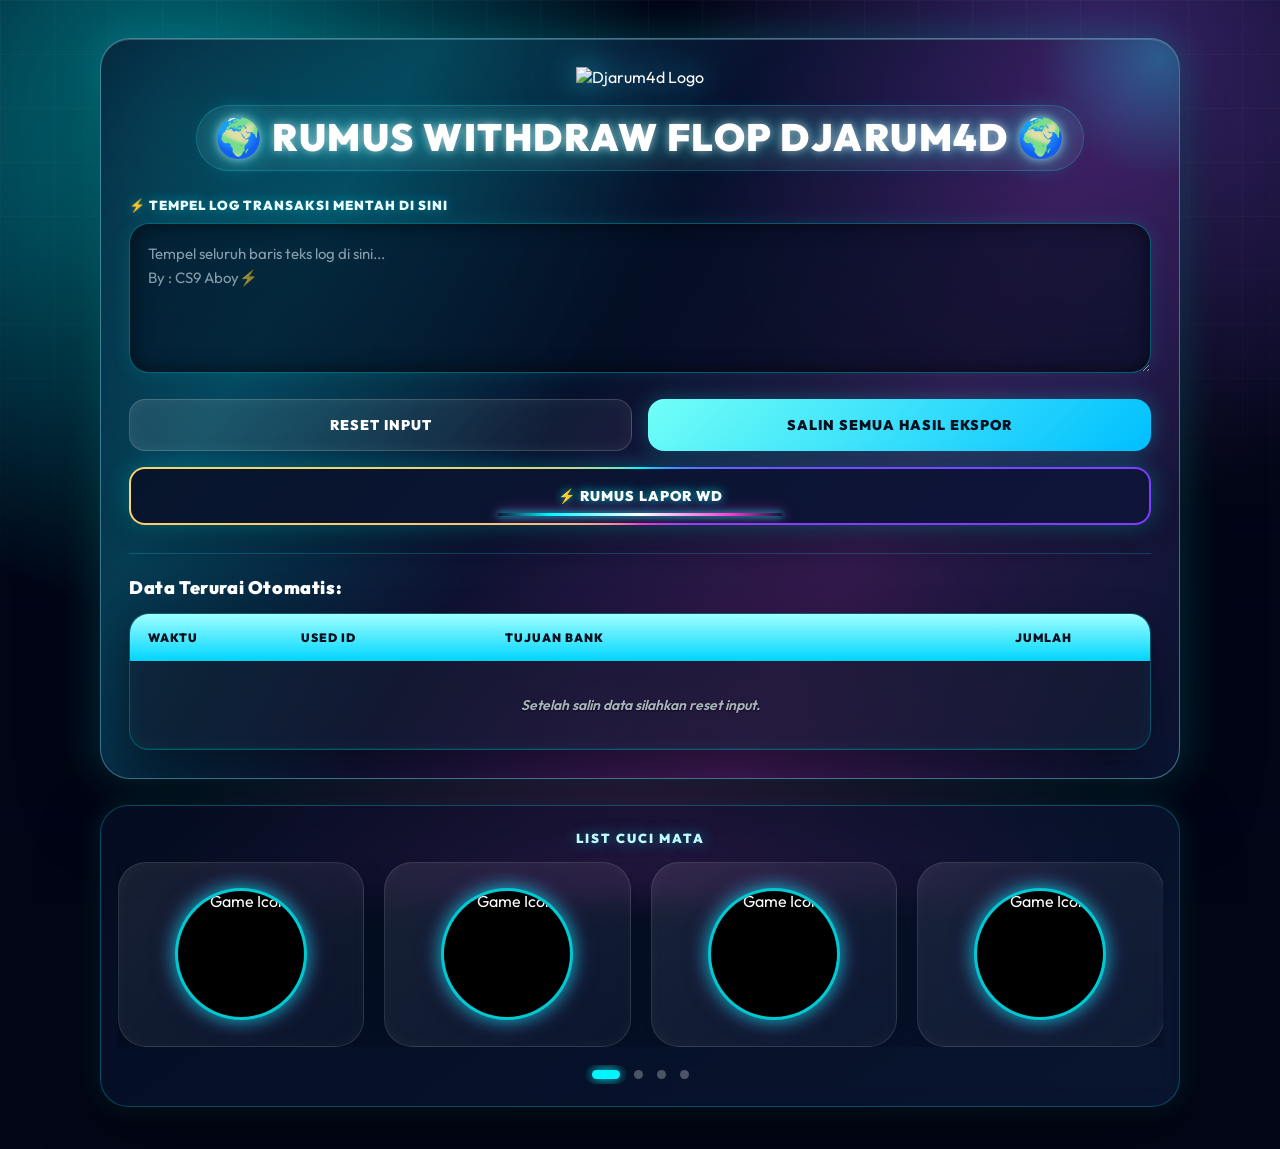
==== commit 29de1465: "Update index.html" ====
--- a/index.html
+++ b/index.html
@@ -278,9 +278,13 @@
 
 .btn-group{
     display:grid;
-    grid-template-columns:1fr;
+    grid-template-columns:repeat(2,minmax(0,1fr));
     gap:16px;
     margin-bottom:16px;
+}
+
+.btn-group .btn-copy-all{
+    width:100%;
 }
 
 .extra-menu-row{
@@ -1014,6 +1018,7 @@
 
         <div class="btn-group">
             <button class="btn-reset" onclick="resetInput()">Reset Input</button>
+            <button class="btn-copy-all" onclick="copyAllTableData()">Salin Semua Hasil Ekspor</button>
         </div>
 
         <div class="extra-menu-row">
@@ -1023,7 +1028,6 @@
         <div class="output-section">
             <div class="output-header">
                 <div class="output-title">Data Terurai Otomatis:</div>
-                <button class="btn-copy-all" onclick="copyAllTableData()">Salin Semua Hasil Ekspor</button>
             </div>
 
             <div class="table-container">
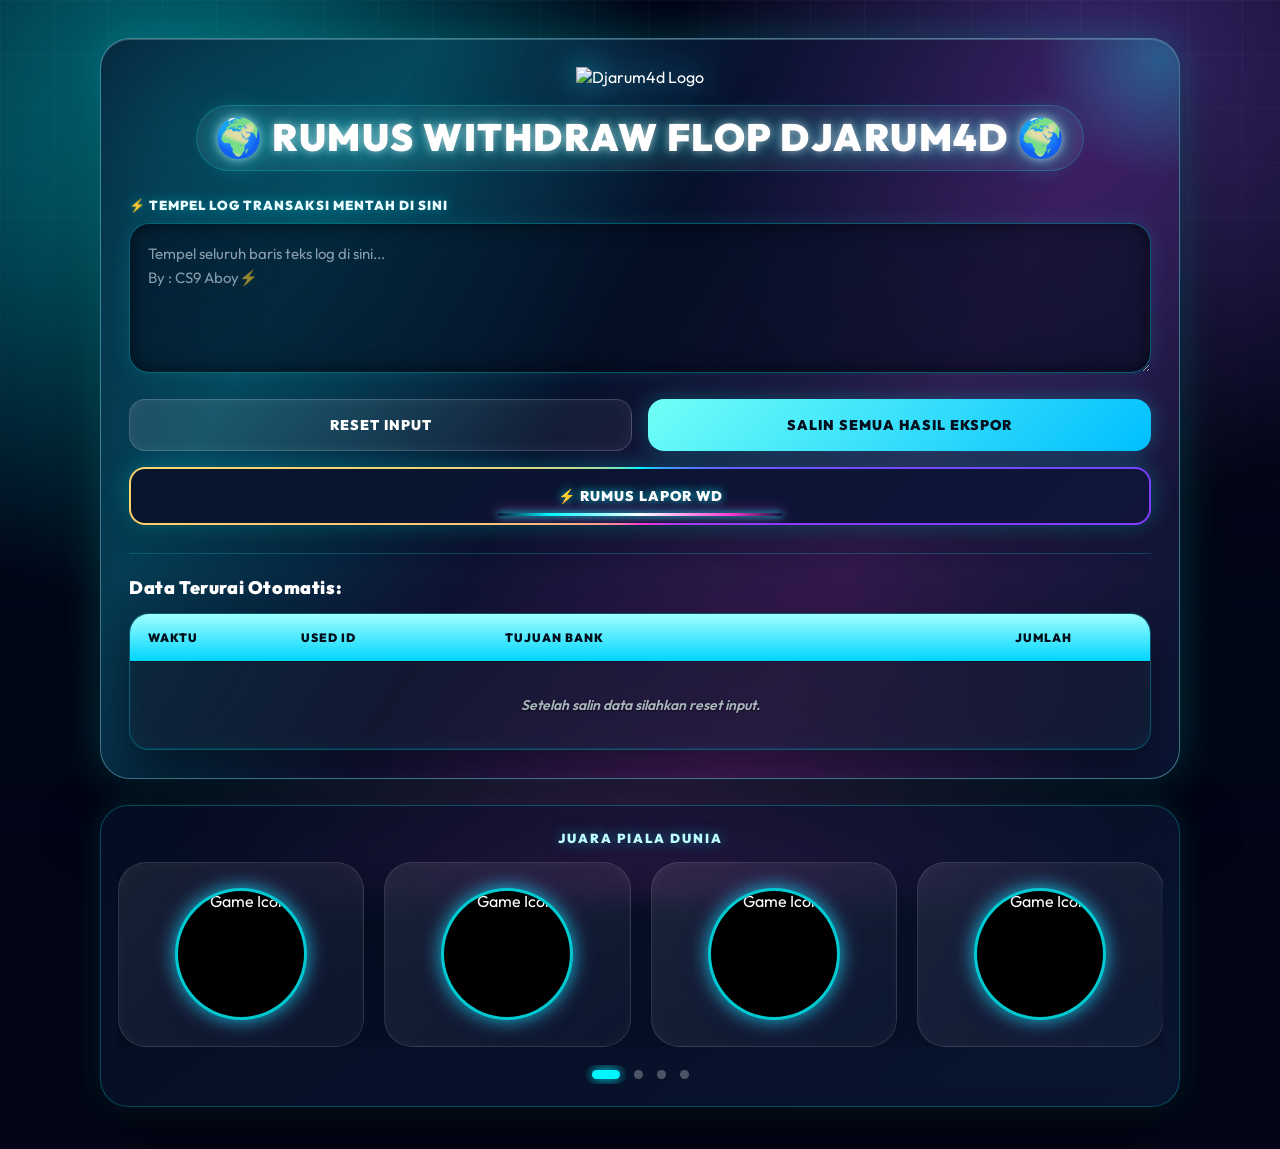
==== commit acf6d491: "Update index.html" ====
--- a/index.html
+++ b/index.html
@@ -921,7 +921,7 @@
 }
 
 #latest-results::before{
-    content:"LIST CUCI MATA";
+    content:"JUARA PIALA DUNIA";
     display:block;
     text-align:center;
     margin-bottom:16px;
@@ -1053,19 +1053,19 @@
 
     <div id="latest-results" class="margin-top-15">
         <div class="owl-carousel owl-theme gameicon">
-            <div class="item slides" style="text-align:center"><img src="https://i.postimg.cc/fy54yXkn/image.jpg" class="w-100" alt="Game Icon"></div>
-            <div class="item slides" style="text-align:center"><img src="https://i.postimg.cc/zXXZMdP5/download-(11).jpg" class="w-100" alt="Game Icon"></div>
-            <div class="item slides" style="text-align:center"><img src="https://i.postimg.cc/15ChZpLw/download-(10).jpg" class="w-100" alt="Game Icon"></div>
-            <div class="item slides" style="text-align:center"><img src="https://i.postimg.cc/9QD3XD25/download-(9).jpg" class="w-100" alt="Game Icon"></div>
-            <div class="item slides" style="text-align:center"><img src="https://i.postimg.cc/HkRqrTWy/download-(8).jpg" class="w-100" alt="Game Icon"></div>
-            <div class="item slides" style="text-align:center"><img src="https://i.postimg.cc/ydz2TnSr/download-(7).jpg" class="w-100" alt="Game Icon"></div>
-            <div class="item slides" style="text-align:center"><img src="https://i.postimg.cc/qRXSDns1/download-(6).jpg" class="w-100" alt="Game Icon"></div>
-            <div class="item slides" style="text-align:center"><img src="https://i.postimg.cc/prW7wTC6/download-(5).jpg" class="w-100" alt="Game Icon"></div>
-            <div class="item slides" style="text-align:center"><img src="https://i.postimg.cc/qq1Y4TZ0/download-(4).jpg" class="w-100" alt="Game Icon"></div>
-            <div class="item slides" style="text-align:center"><img src="https://i.postimg.cc/CM79jGLK/download-(3).jpg" class="w-100" alt="Game Icon"></div>
-            <div class="item slides" style="text-align:center"><img src="https://i.postimg.cc/4NFM0X9h/download-(2).jpg" class="w-100" alt="Game Icon"></div>
-            <div class="item slides" style="text-align:center"><img src="https://i.postimg.cc/pX17SPF7/download-(1).jpg" class="w-100" alt="Game Icon"></div>
-            <div class="item slides" style="text-align:center"><img src="https://i.postimg.cc/DwJDkRrR/download.jpg" class="w-100" alt="Game Icon"></div>
+            <div class="item slides" style="text-align:center"><img src="https://i.postimg.cc/Dz5hqkW8/image-removebg-preview-(4).png" class="w-100" alt="Game Icon"></div>
+            <div class="item slides" style="text-align:center"><img src="https://i.postimg.cc/Dz5hqkW8/image-removebg-preview-(4).png" class="w-100" alt="Game Icon"></div>
+            <div class="item slides" style="text-align:center"><img src="https://i.postimg.cc/Dz5hqkW8/image-removebg-preview-(4).png" class="w-100" alt="Game Icon"></div>
+            <div class="item slides" style="text-align:center"><img src="https://i.postimg.cc/Dz5hqkW8/image-removebg-preview-(4).png" class="w-100" alt="Game Icon"></div>
+            <div class="item slides" style="text-align:center"><img src="https://i.postimg.cc/Dz5hqkW8/image-removebg-preview-(4).png" class="w-100" alt="Game Icon"></div>
+            <div class="item slides" style="text-align:center"><img src="https://i.postimg.cc/Dz5hqkW8/image-removebg-preview-(4).png" class="w-100" alt="Game Icon"></div>
+            <div class="item slides" style="text-align:center"><img src="https://i.postimg.cc/Dz5hqkW8/image-removebg-preview-(4).png" class="w-100" alt="Game Icon"></div>
+            <div class="item slides" style="text-align:center"><img src="https://i.postimg.cc/Dz5hqkW8/image-removebg-preview-(4).png" class="w-100" alt="Game Icon"></div>
+            <div class="item slides" style="text-align:center"><img src="https://i.postimg.cc/Dz5hqkW8/image-removebg-preview-(4).png" class="w-100" alt="Game Icon"></div>
+            <div class="item slides" style="text-align:center"><img src="https://i.postimg.cc/Dz5hqkW8/image-removebg-preview-(4).png" class="w-100" alt="Game Icon"></div>
+            <div class="item slides" style="text-align:center"><img src="https://i.postimg.cc/Dz5hqkW8/image-removebg-preview-(4).png" class="w-100" alt="Game Icon"></div>
+            <div class="item slides" style="text-align:center"><img src="https://i.postimg.cc/Dz5hqkW8/image-removebg-preview-(4).png" class="w-100" alt="Game Icon"></div>
+            <div class="item slides" style="text-align:center"><img src="https://i.postimg.cc/Dz5hqkW8/image-removebg-preview-(4).png" class="w-100" alt="Game Icon"></div>
         </div>
     </div>
 
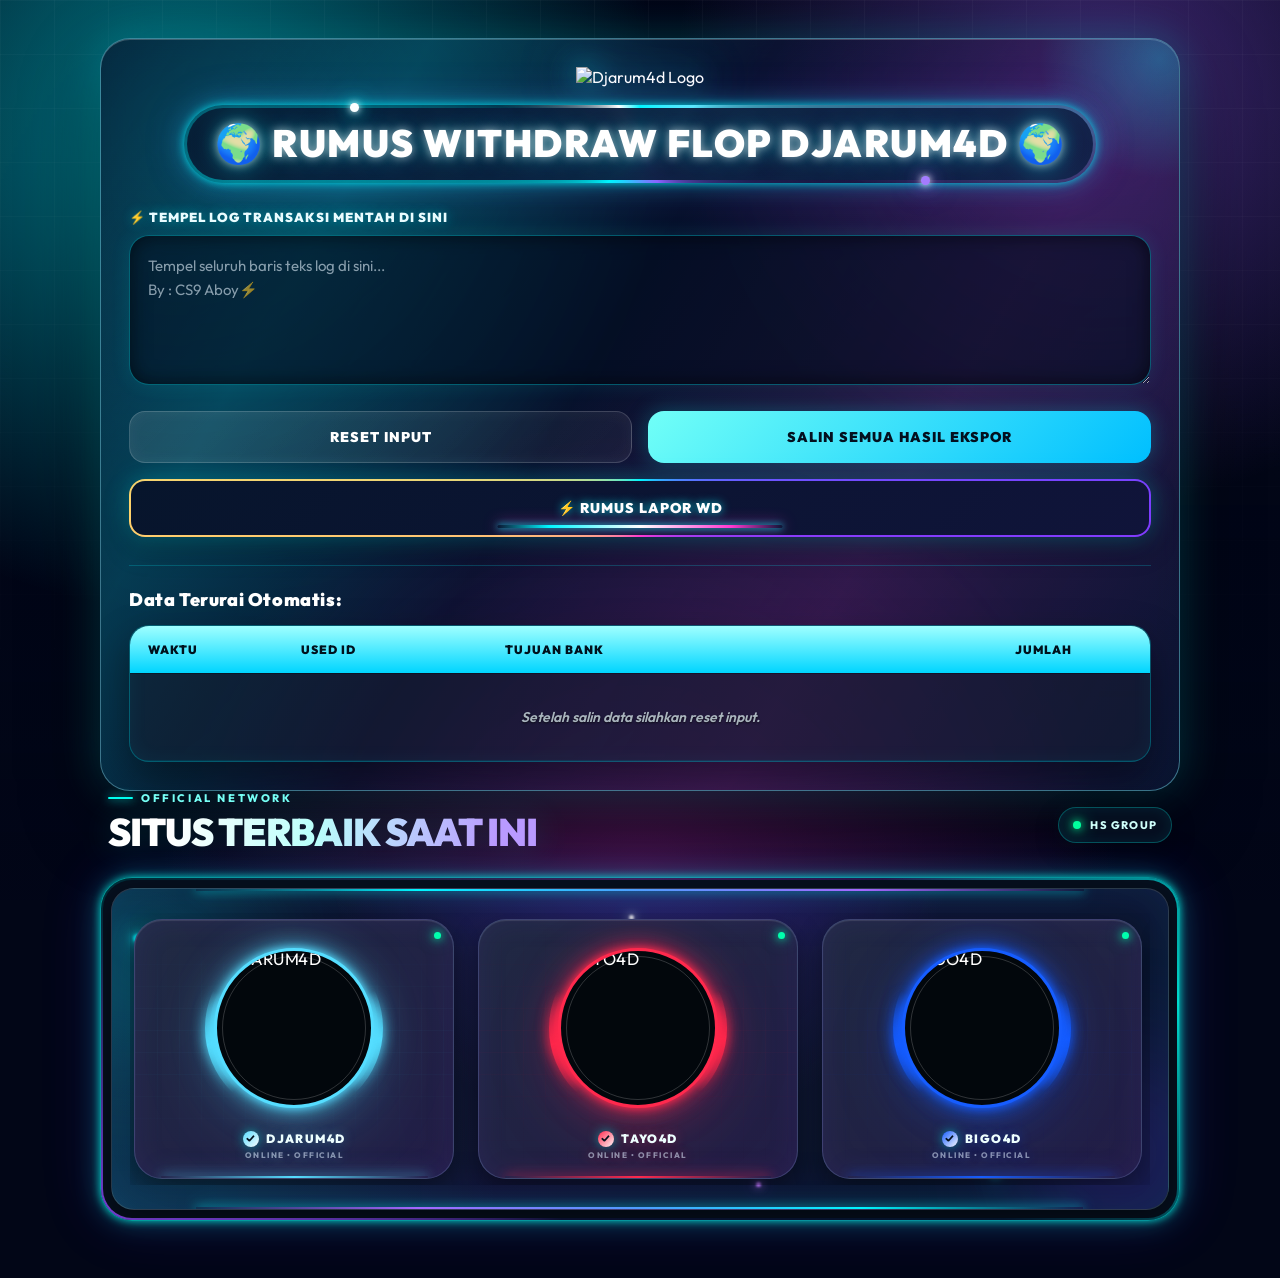
==== commit 4cb85fc8: "Update index.html" ====
--- a/index.html
+++ b/index.html
@@ -232,6 +232,100 @@
     background:rgba(255,255,255,.06);
 }
 
+/* CINCIN NEON KHUSUS JUDUL RUMUS WITHDRAW FLOP */
+@property --flop-ring-angle{
+    syntax:"<angle>";
+    initial-value:0deg;
+    inherits:false;
+}
+
+#pageFlop h2 span{
+    position:relative;
+    isolation:isolate;
+    padding:14px 28px;
+    border:3px solid transparent;
+    background:
+        linear-gradient(135deg,rgba(8,20,45,.96),rgba(20,25,65,.96)) padding-box,
+        conic-gradient(
+            from var(--flop-ring-angle),
+            #00f6ff 0deg,
+            #5ee7ff 55deg,
+            transparent 100deg,
+            #8d63ff 155deg,
+            #00f6ff 220deg,
+            transparent 285deg,
+            #ffffff 330deg,
+            #00f6ff 360deg
+        ) border-box;
+    box-shadow:
+        0 0 8px rgba(0,246,255,.75),
+        0 0 24px rgba(0,246,255,.36),
+        0 0 45px rgba(125,77,255,.20),
+        inset 0 0 22px rgba(0,246,255,.08);
+    animation:
+        flopRingSpin 3.2s linear infinite,
+        flopRingGlow 2.2s ease-in-out infinite;
+}
+
+#pageFlop h2 span::before,
+#pageFlop h2 span::after{
+    content:"";
+    position:absolute;
+    z-index:-1;
+    width:9px;
+    height:9px;
+    border-radius:50%;
+    background:#ffffff;
+    box-shadow:
+        0 0 7px #ffffff,
+        0 0 15px #00f6ff,
+        0 0 28px #00f6ff;
+    pointer-events:none;
+}
+
+#pageFlop h2 span::before{
+    top:-5px;
+    left:18%;
+    animation:flopLightMoveTop 3.2s ease-in-out infinite;
+}
+
+#pageFlop h2 span::after{
+    right:18%;
+    bottom:-5px;
+    background:#a77bff;
+    box-shadow:
+        0 0 7px #ffffff,
+        0 0 16px #a77bff,
+        0 0 30px #7652ff;
+    animation:flopLightMoveBottom 3.2s ease-in-out infinite;
+}
+
+@keyframes flopRingSpin{
+    to{--flop-ring-angle:360deg}
+}
+
+@keyframes flopRingGlow{
+    0%,100%{filter:brightness(.95)}
+    50%{filter:brightness(1.25)}
+}
+
+@keyframes flopLightMoveTop{
+    0%,100%{left:12%;opacity:.55}
+    50%{left:84%;opacity:1}
+}
+
+@keyframes flopLightMoveBottom{
+    0%,100%{right:12%;opacity:.55}
+    50%{right:84%;opacity:1}
+}
+
+@media(max-width:600px){
+    #pageFlop h2 span{
+        padding:12px 16px;
+        border-width:2px;
+    }
+}
+
 .form-group{
     margin-bottom:22px;
 }
@@ -909,77 +1003,183 @@
     width:100%;
     max-width:1080px;
     margin:26px auto 0;
-    padding:24px 16px 18px !important;
-    border-radius:28px !important;
-    background:linear-gradient(145deg, rgba(7,18,42,.62), rgba(18,39,78,.44)) !important;
-    border:1px solid rgba(0,246,255,.26) !important;
-    box-shadow:0 22px 55px rgba(0,0,0,.50), 0 0 28px rgba(0,246,255,.13) !important;
-    backdrop-filter:blur(14px);
-    -webkit-backdrop-filter:blur(14px);
+    padding:9px !important;
+    overflow:hidden;
+    border-radius:32px !important;
+    background:linear-gradient(135deg,rgba(0,246,255,.16),rgba(120,62,255,.18),rgba(0,140,255,.14)) !important;
+    border:1px solid rgba(0,246,255,.58) !important;
+    box-shadow:0 0 8px rgba(0,246,255,.72),0 0 30px rgba(0,246,255,.24),0 0 58px rgba(116,62,255,.18),inset 0 0 28px rgba(0,246,255,.08) !important;
     position:relative;
     z-index:2;
 }
 
 #latest-results::before{
-    content:"JUARA PIALA DUNIA";
+    content:"";
+    position:absolute;
+    top:-160%;
+    left:-25%;
+    width:150%;
+    height:420%;
+    z-index:0;
+    pointer-events:none;
+    background:conic-gradient(from 0deg,transparent 0 55deg,#00f6ff 85deg,transparent 115deg 205deg,#995cff 250deg,transparent 285deg);
+    animation:premiumBorderSpin 7s linear infinite;
+}
+
+#latest-results::after{
+    content:"";
+    position:absolute;
+    inset:2px;
+    z-index:1;
+    pointer-events:none;
+    border-radius:29px;
+    background:#06101f;
+}
+
+@keyframes premiumBorderSpin{to{transform:rotate(360deg)}}
+
+#latest-results .premium-inner-box{
+    position:relative;
+    z-index:3;
+    width:100%;
+    padding:24px 18px;
+    overflow:hidden;
+    border:1px solid rgba(255,255,255,.14);
+    border-radius:23px;
+    background:
+        radial-gradient(circle at 50% -20%,rgba(93,65,230,.35),transparent 48%),
+        radial-gradient(circle at 0 100%,rgba(0,246,255,.15),transparent 35%),
+        linear-gradient(135deg,rgba(10,22,43,.97),rgba(18,22,55,.98),rgba(5,25,43,.97));
+    box-shadow:inset 0 0 35px rgba(0,246,255,.06),inset 0 0 70px rgba(105,50,255,.08),0 10px 30px rgba(0,0,0,.5);
+}
+
+#latest-results .premium-inner-box::before,
+#latest-results .premium-inner-box::after{
+    content:"";
+    position:absolute;
+    left:8%;
+    width:84%;
+    height:2px;
+    z-index:2;
+    pointer-events:none;
+    background:linear-gradient(90deg,transparent,#00f6ff,#4f9dff,#a467ff,transparent);
+    box-shadow:0 0 10px #00f6ff,0 0 22px rgba(0,246,255,.65);
+    animation:premiumPulse 2.5s ease-in-out infinite;
+}
+#latest-results .premium-inner-box::before{top:0}
+#latest-results .premium-inner-box::after{bottom:0;transform:rotate(180deg)}
+@keyframes premiumPulse{0%,100%{opacity:.5;filter:brightness(1)}50%{opacity:1;filter:brightness(1.8)}}
+
+#latest-results .premium-lights{
+    position:absolute;
+    inset:0;
+    overflow:hidden;
+    z-index:0;
+    pointer-events:none;
+}
+#latest-results .premium-light{
+    position:absolute;
     display:block;
-    text-align:center;
-    margin-bottom:16px;
-    font-size:13px;
-    font-weight:900;
-    letter-spacing:2px;
-    color:#bffcff;
-    text-shadow:0 0 14px rgba(0,246,255,.50);
-}
-
-#latest-results .owl-carousel .item.slides{
-    min-height:185px;
+    border-radius:50%;
+    animation:premiumFloat 7s ease-in-out infinite;
+}
+#latest-results .light-1{top:14%;left:2%;width:9px;height:9px;background:#00f6ff;box-shadow:0 0 8px #00f6ff,0 0 22px #00f6ff,0 0 38px #00f6ff}
+#latest-results .light-2{bottom:14%;left:14%;width:6px;height:6px;background:#995cff;box-shadow:0 0 8px #995cff,0 0 26px #995cff;animation-delay:-2s}
+#latest-results .light-3{top:16%;right:5%;width:8px;height:8px;background:#4da6ff;box-shadow:0 0 8px #4da6ff,0 0 26px #4da6ff;animation-delay:-4s}
+#latest-results .light-4{right:16%;bottom:10%;width:7px;height:7px;background:#00f6ff;box-shadow:0 0 8px #00f6ff,0 0 25px #00f6ff;animation-delay:-1s}
+#latest-results .light-5{top:8%;left:49%;width:5px;height:5px;background:#fff;box-shadow:0 0 8px #fff,0 0 20px #00f6ff;animation-delay:-3s}
+#latest-results .light-6{bottom:7%;left:61%;width:5px;height:5px;background:#c478ff;box-shadow:0 0 8px #c478ff,0 0 22px #995cff;animation-delay:-5s}
+@keyframes premiumFloat{0%,100%{transform:translate(0,0) scale(.8);opacity:.45}50%{transform:translate(12px,-15px) scale(1.35);opacity:1}}
+
+#latest-results .light-orb{
+    position:absolute;
+    width:190px;
+    height:190px;
+    border-radius:50%;
+    filter:blur(65px);
+    opacity:.24;
+}
+#latest-results .orb-left{top:-20px;left:-70px;background:#00f6ff;animation:orbLeft 7s ease-in-out infinite}
+#latest-results .orb-right{right:-50px;bottom:-40px;background:#7c35ff;animation:orbRight 8s ease-in-out infinite}
+@keyframes orbLeft{0%,100%{transform:translate(0)}50%{transform:translate(110px,25px)}}
+@keyframes orbRight{0%,100%{transform:translate(0)}50%{transform:translate(-110px,-25px)}}
+
+#latest-results .gameicon{position:relative;z-index:4}
+
+#latest-results .brand-card{
+    position:relative;
+    width:100%;
+    min-height:190px;
     display:flex !important;
     align-items:center !important;
     justify-content:center !important;
-    padding:18px !important;
+    overflow:hidden;
     border-radius:28px !important;
-    background:linear-gradient(145deg, rgba(255,255,255,.08), rgba(255,255,255,.025)) !important;
-    border:1px solid rgba(255,255,255,.12) !important;
-    box-shadow:inset 0 0 18px rgba(255,255,255,.04), 0 12px 28px rgba(0,0,0,.26) !important;
+    background:radial-gradient(circle at 50% 45%,rgba(0,246,255,.09),transparent 42%),linear-gradient(145deg,rgba(33,42,67,.97),rgba(35,30,71,.97)) !important;
+    border:1px solid rgba(157,177,255,.23) !important;
+    box-shadow:inset 0 1px 1px rgba(255,255,255,.12),inset 0 0 30px rgba(95,62,192,.12),0 12px 28px rgba(0,0,0,.42) !important;
     transition:.32s ease !important;
 }
 
-#latest-results .owl-carousel .item.slides:hover{
-    transform:translateY(-8px) scale(1.02) !important;
+#latest-results .brand-card::before{
+    content:"";
+    position:absolute;
+    width:165px;
+    height:165px;
+    border-radius:50%;
+    background:rgba(0,246,255,.14);
+    filter:blur(34px);
+    animation:cardGlow 3s ease-in-out infinite;
+}
+#latest-results .brand-card::after{
+    content:"";
+    position:absolute;
+    top:-140%;
+    left:-75%;
+    width:38%;
+    height:380%;
+    background:linear-gradient(90deg,transparent,rgba(255,255,255,.15),transparent);
+    transform:rotate(25deg);
+    animation:cardShine 5s ease-in-out infinite;
+}
+@keyframes cardGlow{0%,100%{opacity:.55;transform:scale(.85)}50%{opacity:1;transform:scale(1.12)}}
+@keyframes cardShine{0%,55%{left:-75%}85%,100%{left:145%}}
+
+#latest-results .brand-card:hover{
+    transform:translateY(-5px) scale(1.01) !important;
     border-color:rgba(0,246,255,.70) !important;
-    box-shadow:0 16px 38px rgba(0,246,255,.20), inset 0 0 22px rgba(0,246,255,.08) !important;
-}
-
-#latest-results .owl-carousel .item.slides img.w-100{
-    width:132px !important;
-    height:132px !important;
+    box-shadow:0 16px 38px rgba(0,246,255,.20),inset 0 0 22px rgba(0,246,255,.08) !important;
+}
+
+#latest-results .brand-logo{
+    position:relative;
+    z-index:3;
+    width:130px;
+    height:130px;
+    overflow:hidden;
+    border:3px solid #00f6ff;
+    border-radius:50%;
+    background:#000;
+    box-shadow:0 0 8px #00f6ff,0 0 21px rgba(0,246,255,.75),0 0 45px rgba(0,246,255,.25);
+    transition:.32s ease;
+}
+#latest-results .brand-logo img{
+    width:100% !important;
+    height:100% !important;
+    display:block;
     object-fit:cover !important;
     border-radius:50% !important;
-    border:3px solid rgba(0,246,255,.82) !important;
-    box-shadow:0 0 18px rgba(0,246,255,.70), 0 0 30px rgba(155,92,255,.22) !important;
-    background:#000 !important;
     transition:.32s ease !important;
 }
 
-#latest-results .owl-carousel .item.slides:hover img.w-100{
-    transform:scale(1.08) rotate(2deg) !important;
-}
-
-.owl-theme .owl-dots{
-    margin-top:18px !important;
-}
-.owl-theme .owl-dots .owl-dot span{
-    width:9px !important;
-    height:9px !important;
-    background:rgba(255,255,255,.28) !important;
-    transition:.28s ease !important;
-}
-.owl-theme .owl-dots .owl-dot.active span{
-    width:28px !important;
-    background:var(--cyan) !important;
-    box-shadow:0 0 12px var(--cyan) !important;
-}
+#latest-results .brand-card:hover .brand-logo{
+    transform:scale(1.06);
+    box-shadow:0 0 10px #00f6ff,0 0 30px rgba(0,246,255,.9),0 0 60px rgba(0,246,255,.35);
+}
+
+#latest-results .owl-stage{display:flex;align-items:center}
+#latest-results .owl-item{padding:6px;direction:ltr}
+#latest-results .owl-nav,#latest-results .owl-dots{display:none !important}
 
 @media(max-width:720px){
     body{ padding:22px 12px 28px; }
@@ -991,9 +1191,906 @@
     .nav-btn{ width:100%; }
     .button-area{ grid-template-columns:1fr; }
     .info-card{ min-width:100%; }
-    #latest-results .owl-carousel .item.slides{ min-height:165px !important; }
-    #latest-results .owl-carousel .item.slides img.w-100{ width:112px !important; height:112px !important; }
-}
+    #latest-results{padding:6px !important;border-radius:23px !important}
+    #latest-results::after{border-radius:21px}
+    #latest-results .premium-inner-box{padding:15px 8px;border-radius:18px}
+    #latest-results .brand-card{min-height:145px;border-radius:20px !important}
+    #latest-results .brand-logo{width:102px;height:102px}
+}
+
+@media(max-width:480px){
+    #latest-results{padding:4px !important;border-radius:18px !important}
+    #latest-results::after{inset:1px;border-radius:17px}
+    #latest-results .premium-inner-box{padding:11px 4px;border-radius:14px}
+    #latest-results .owl-item{padding:3px}
+    #latest-results .brand-card{min-height:122px;border-radius:16px !important}
+    #latest-results .brand-logo{width:84px;height:84px;border-width:2px}
+}
+
+
+/* ===== PREMIUM OFFICIAL BRAND SLIDER V3 ===== */
+        /* ===============================
+           CONTAINER UTAMA
+        =============================== */
+        #latest-results {
+            position: relative;
+            width: 100%;
+            max-width: 1080px;
+            margin: 15px auto;
+            padding: 10px;
+            overflow: hidden;
+            border: 1px solid rgba(0, 255, 239, 0.55);
+            border-radius: 32px;
+            background:
+                linear-gradient(
+                    135deg,
+                    rgba(0, 255, 239, 0.14),
+                    rgba(101, 51, 255, 0.15),
+                    rgba(0, 148, 255, 0.12)
+                );
+            box-shadow:
+                0 0 8px rgba(0, 255, 239, 0.75),
+                0 0 28px rgba(0, 255, 239, 0.28),
+                0 0 60px rgba(91, 47, 255, 0.18),
+                inset 0 0 30px rgba(0, 255, 239, 0.08);
+        }
+
+        .premium-header {
+            position:relative;
+            z-index:4;
+            display:flex;
+            align-items:center;
+            justify-content:space-between;
+            gap:20px;
+            max-width:1080px;
+            margin:0 auto 17px;
+            padding:0 8px;
+        }
+
+        .premium-heading {
+            min-width:0;
+        }
+
+        .premium-eyebrow {
+            display:flex;
+            align-items:center;
+            gap:8px;
+            margin-bottom:7px;
+            color:#77fff5;
+            font-size:11px;
+            font-weight:800;
+            letter-spacing:2.6px;
+            text-transform:uppercase;
+        }
+
+        .premium-eyebrow::before {
+            content:"";
+            width:25px;
+            height:2px;
+            border-radius:99px;
+            background:#00fff0;
+            box-shadow:0 0 10px #00fff0;
+        }
+
+        .premium-title {
+            margin:0;
+            font-size:clamp(24px,3vw,40px);
+            font-weight:900;
+            line-height:1.05;
+            letter-spacing:-1px;
+            background:linear-gradient(100deg,#fff 15%,#bafffb 48%,#b99aff 90%);
+            -webkit-background-clip:text;
+            background-clip:text;
+            color:transparent;
+            filter:drop-shadow(0 0 16px rgba(0,255,240,.16));
+        }
+
+        .premium-subtitle {
+            margin:8px 0 0;
+            color:rgba(220,232,255,.66);
+            font-size:13px;
+            line-height:1.5;
+        }
+
+        .live-badge {
+            flex:0 0 auto;
+            display:flex;
+            align-items:center;
+            gap:9px;
+            padding:10px 14px;
+            border:1px solid rgba(0,255,240,.28);
+            border-radius:999px;
+            background:rgba(7,20,38,.72);
+            color:#cffffb;
+            font-size:11px;
+            font-weight:800;
+            letter-spacing:1.2px;
+            text-transform:uppercase;
+            box-shadow:inset 0 0 14px rgba(0,255,240,.07),0 8px 25px rgba(0,0,0,.25);
+            backdrop-filter:blur(12px);
+        }
+
+        .live-dot {
+            width:8px;
+            height:8px;
+            border-radius:50%;
+            background:#00ff9d;
+            box-shadow:0 0 8px #00ff9d,0 0 18px #00ff9d;
+            animation:livePulse 1.7s ease-in-out infinite;
+        }
+
+        @keyframes livePulse {
+            0%,100%{transform:scale(.8);opacity:.65}
+            50%{transform:scale(1.18);opacity:1}
+        }
+
+        /* BORDER GRADIENT BERPUTAR */
+        #latest-results::before {
+            content: "";
+            position: absolute;
+            top: -150%;
+            left: -25%;
+            z-index: 0;
+            width: 150%;
+            height: 400%;
+            pointer-events: none;
+            background: conic-gradient(
+                from 0deg,
+                transparent 0deg,
+                transparent 55deg,
+                #00fff0 85deg,
+                transparent 115deg,
+                transparent 205deg,
+                #8f4cff 250deg,
+                transparent 285deg
+            );
+            animation: borderRotation 7s linear infinite;
+        }
+
+        /* Lapisan untuk menyisakan border menyala */
+        #latest-results::after {
+            content: "";
+            position: absolute;
+            inset: 2px;
+            z-index: 1;
+            pointer-events: none;
+            border-radius: 29px;
+            background: #06101f;
+        }
+
+        @keyframes borderRotation {
+            to {
+                transform: rotate(360deg);
+            }
+        }
+
+        /* ===============================
+           KOTAK DALAM CONTAINER
+        =============================== */
+        .premium-inner-box {
+            position: relative;
+            z-index: 3;
+            width: 100%;
+            padding: 24px 18px;
+            overflow: hidden;
+            border: 1px solid rgba(255, 255, 255, 0.14);
+            border-radius: 23px;
+            background:
+                radial-gradient(
+                    circle at 50% -20%,
+                    rgba(93, 65, 230, 0.35),
+                    transparent 48%
+                ),
+                radial-gradient(
+                    circle at 0% 100%,
+                    rgba(0, 255, 239, 0.15),
+                    transparent 35%
+                ),
+                linear-gradient(
+                    135deg,
+                    rgba(10, 22, 43, 0.96),
+                    rgba(18, 22, 55, 0.97),
+                    rgba(5, 25, 43, 0.96)
+                );
+            box-shadow:
+                inset 0 0 35px rgba(0, 255, 239, 0.06),
+                inset 0 0 70px rgba(105, 50, 255, 0.08),
+                0 10px 30px rgba(0, 0, 0, 0.5);
+        }
+
+        /* Garis neon bagian atas kotak */
+        .premium-inner-box::before {
+            content: "";
+            position: absolute;
+            top: 0;
+            left: 8%;
+            width: 84%;
+            height: 2px;
+            pointer-events: none;
+            background: linear-gradient(
+                90deg,
+                transparent,
+                #00fff0,
+                #4f9dff,
+                #a467ff,
+                transparent
+            );
+            box-shadow:
+                0 0 10px #00fff0,
+                0 0 22px rgba(0, 255, 240, 0.7);
+            animation: neonPulse 2.5s ease-in-out infinite;
+        }
+
+        /* Garis neon bagian bawah kotak */
+        .premium-inner-box::after {
+            content: "";
+            position: absolute;
+            right: 8%;
+            bottom: 0;
+            width: 84%;
+            height: 1px;
+            pointer-events: none;
+            background: linear-gradient(
+                90deg,
+                transparent,
+                #8f4cff,
+                #00fff0,
+                transparent
+            );
+            box-shadow: 0 0 12px rgba(143, 76, 255, 0.75);
+        }
+
+        @keyframes neonPulse {
+            0%, 100% {
+                opacity: 0.55;
+                filter: brightness(1);
+            }
+
+            50% {
+                opacity: 1;
+                filter: brightness(1.7);
+            }
+        }
+
+        /* ===============================
+           LAMPU DEKORASI
+        =============================== */
+        .premium-lights {
+            position: absolute;
+            inset: 0;
+            z-index: 0;
+            overflow: hidden;
+            pointer-events: none;
+        }
+
+        .premium-light {
+            position: absolute;
+            display: block;
+            border-radius: 50%;
+            filter: blur(1px);
+            opacity: 0.85;
+            animation: lightFloat 7s ease-in-out infinite;
+        }
+
+        .premium-light.light-1 {
+            top: 14%;
+            left: 2%;
+            width: 9px;
+            height: 9px;
+            background: #00fff0;
+            box-shadow:
+                0 0 8px #00fff0,
+                0 0 20px #00fff0,
+                0 0 36px rgba(0, 255, 240, 0.75);
+        }
+
+        .premium-light.light-2 {
+            top: 68%;
+            left: 12%;
+            width: 6px;
+            height: 6px;
+            background: #8f4cff;
+            box-shadow:
+                0 0 8px #8f4cff,
+                0 0 25px #8f4cff;
+            animation-delay: -2s;
+        }
+
+        .premium-light.light-3 {
+            top: 18%;
+            right: 5%;
+            width: 8px;
+            height: 8px;
+            background: #4da6ff;
+            box-shadow:
+                0 0 8px #4da6ff,
+                0 0 25px #4da6ff;
+            animation-delay: -4s;
+        }
+
+        .premium-light.light-4 {
+            right: 16%;
+            bottom: 10%;
+            width: 7px;
+            height: 7px;
+            background: #00fff0;
+            box-shadow:
+                0 0 8px #00fff0,
+                0 0 25px #00fff0;
+            animation-delay: -1s;
+        }
+
+        .premium-light.light-5 {
+            top: 8%;
+            left: 48%;
+            width: 5px;
+            height: 5px;
+            background: #ffffff;
+            box-shadow:
+                0 0 8px #ffffff,
+                0 0 20px #00fff0;
+            animation-delay: -3s;
+        }
+
+        .premium-light.light-6 {
+            bottom: 7%;
+            left: 60%;
+            width: 5px;
+            height: 5px;
+            background: #c478ff;
+            box-shadow:
+                0 0 8px #c478ff,
+                0 0 22px #8f4cff;
+            animation-delay: -5s;
+        }
+
+        @keyframes lightFloat {
+            0%, 100% {
+                transform: translate(0, 0) scale(0.8);
+                opacity: 0.45;
+            }
+
+            50% {
+                transform: translate(12px, -15px) scale(1.35);
+                opacity: 1;
+            }
+        }
+
+        /* Cahaya besar blur */
+        .light-orb {
+            position: absolute;
+            z-index: 0;
+            width: 180px;
+            height: 180px;
+            pointer-events: none;
+            border-radius: 50%;
+            filter: blur(65px);
+            opacity: 0.23;
+        }
+
+        .orb-left {
+            top: 0;
+            left: -70px;
+            background: #00fff0;
+            animation: orbLeft 7s ease-in-out infinite;
+        }
+
+        .orb-right {
+            right: -50px;
+            bottom: -30px;
+            background: #7c35ff;
+            animation: orbRight 8s ease-in-out infinite;
+        }
+
+        @keyframes orbLeft {
+            0%, 100% {
+                transform: translate(0, 0);
+            }
+
+            50% {
+                transform: translate(100px, 25px);
+            }
+        }
+
+        @keyframes orbRight {
+            0%, 100% {
+                transform: translate(0, 0);
+            }
+
+            50% {
+                transform: translate(-100px, -25px);
+            }
+        }
+
+        /* ===============================
+           KARTU BRAND
+        =============================== */
+        .gameicon {
+            position: relative;
+            z-index: 4;
+        }
+
+        #latest-results .brand-card {
+            --accent:#00fff0;
+            --accent-rgb:0,255,240;
+            position: relative;
+            width: 100%;
+            height: 260px;
+            flex-direction:column;
+            gap:14px;
+            display: flex;
+            align-items: center;
+            justify-content: center;
+            overflow: hidden;
+            border: 1px solid rgba(var(--accent-rgb),.28);
+            border-radius: 28px;
+            background:
+                radial-gradient(circle at 50% 38%,rgba(var(--accent-rgb),.16),transparent 42%),
+                linear-gradient(115deg,transparent 20%,rgba(255,255,255,.055) 48%,transparent 70%),
+                linear-gradient(
+                    145deg,
+                    rgba(33, 42, 67, 0.97),
+                    rgba(35, 30, 71, 0.97)
+                );
+            backdrop-filter: blur(12px);
+            box-shadow:
+                inset 0 1px 1px rgba(255, 255, 255, 0.12),
+                inset 0 0 30px rgba(95, 62, 192, 0.12),
+                0 12px 28px rgba(0, 0, 0, 0.42);
+            transition:
+                transform 0.35s ease,
+                border-color 0.35s ease,
+                box-shadow 0.35s ease;
+        }
+
+        #latest-results .brand-card.brand-bigo {
+            --accent:#165dff;
+            --accent-rgb:22,93,255;
+        }
+
+        #latest-results .brand-card.brand-djarum {
+            --accent:#55ddff;
+            --accent-rgb:85,221,255;
+        }
+
+        #latest-results .brand-card.brand-tayo {
+            --accent:#ff294d;
+            --accent-rgb:255,41,77;
+        }
+
+        #latest-results .brand-card .card-grid {
+            position:absolute;
+            inset:0;
+            z-index:0;
+            pointer-events:none;
+            opacity:.16;
+            background-image:
+                linear-gradient(rgba(var(--accent-rgb),.2) 1px,transparent 1px),
+                linear-gradient(90deg,rgba(var(--accent-rgb),.2) 1px,transparent 1px);
+            background-size:22px 22px;
+            mask-image:linear-gradient(to bottom,transparent,black 45%,transparent);
+            -webkit-mask-image:linear-gradient(to bottom,transparent,black 45%,transparent);
+        }
+
+        #latest-results .brand-card .scan-line {
+            position:absolute;
+            left:8%;
+            bottom:0;
+            z-index:5;
+            width:84%;
+            height:2px;
+            border-radius:99px;
+            background:linear-gradient(90deg,transparent,var(--accent),transparent);
+            box-shadow:0 0 11px var(--accent),0 0 24px rgba(var(--accent-rgb),.55);
+            animation:scanWidth 2.8s ease-in-out infinite;
+        }
+
+        @keyframes scanWidth {
+            0%,100%{transform:scaleX(.28);opacity:.45}
+            50%{transform:scaleX(1);opacity:1}
+        }
+
+        #latest-results .brand-card .corner-light {
+            position:absolute;
+            top:12px;
+            right:12px;
+            z-index:4;
+            width:7px;
+            height:7px;
+            border-radius:50%;
+            background:#00ffad;
+            box-shadow:0 0 8px #00ffad,0 0 16px rgba(0,255,173,.7);
+        }
+
+        /* Cahaya di belakang logo */
+        #latest-results .brand-card::before {
+            content: "";
+            position: absolute;
+            width: 165px;
+            height: 165px;
+            border-radius: 50%;
+            pointer-events: none;
+            background: rgba(var(--accent-rgb),.18);
+            filter: blur(34px);
+            animation: cardGlow 3s ease-in-out infinite;
+        }
+
+        /* Efek cahaya melewati kartu */
+        #latest-results .brand-card::after {
+            content: "";
+            position: absolute;
+            top: -140%;
+            left: -75%;
+            width: 38%;
+            height: 380%;
+            pointer-events: none;
+            background: linear-gradient(
+                90deg,
+                transparent,
+                rgba(255, 255, 255, 0.15),
+                transparent
+            );
+            transform: rotate(25deg);
+            animation: cardShine 5s ease-in-out infinite;
+        }
+
+        @keyframes cardGlow {
+            0%, 100% {
+                opacity: 0.55;
+                transform: scale(0.85);
+            }
+
+            50% {
+                opacity: 1;
+                transform: scale(1.12);
+            }
+        }
+
+        @keyframes cardShine {
+            0%, 55% {
+                left: -75%;
+            }
+
+            85%, 100% {
+                left: 145%;
+            }
+        }
+
+        #latest-results .brand-card:hover {
+            transform: translateY(-5px) scale(1.01);
+            border-color: rgba(var(--accent-rgb),.78);
+            box-shadow:
+                inset 0 0 35px rgba(var(--accent-rgb),.12),
+                0 15px 35px rgba(0, 0, 0, 0.5),
+                0 0 26px rgba(var(--accent-rgb),.26);
+        }
+
+        /* ===============================
+           LOGO BULAT
+        =============================== */
+        #latest-results .logo-shell {
+            position: relative;
+            z-index: 3;
+            width:178px;
+            height:178px;
+            display:grid;
+            place-items:center;
+            border-radius:50%;
+            isolation:isolate;
+        }
+
+        #latest-results .logo-shell::before,
+        #latest-results .logo-shell::after {
+            content:"";
+            position:absolute;
+            inset:0;
+            border-radius:50%;
+            background:conic-gradient(from 0deg,transparent 0 18%,var(--accent) 27%,transparent 38% 62%,var(--accent) 72%,transparent 82%);
+            filter:drop-shadow(0 0 7px var(--accent));
+            animation:logoOrbit 5s linear infinite;
+        }
+
+        #latest-results .logo-shell::after {
+            inset:5px;
+            opacity:.42;
+            animation-direction:reverse;
+            animation-duration:7s;
+        }
+
+        @keyframes logoOrbit {
+            to{transform:rotate(360deg)}
+        }
+
+        #latest-results .brand-logo {
+            position: relative;
+            z-index: 2;
+            width: 160px;
+            height: 160px;
+            overflow: hidden;
+            border: 3px solid var(--accent);
+            border-radius: 50%;
+            background: #02070c;
+            box-shadow:
+                0 0 8px var(--accent),
+                0 0 21px rgba(var(--accent-rgb),.75),
+                0 0 45px rgba(var(--accent-rgb),.25);
+            transition:
+                transform 0.35s ease,
+                box-shadow 0.35s ease;
+        }
+
+        #latest-results .brand-logo::after {
+            content: "";
+            position: absolute;
+            inset: 5px;
+            border: 1px solid rgba(255, 255, 255, 0.18);
+            border-radius: 50%;
+            pointer-events: none;
+        }
+
+        #latest-results .brand-logo img {
+            width: 100%;
+            height: 100%;
+            display: block;
+            border-radius: 50%;
+            object-fit: cover;
+            transform: scale(1.04);
+            transition:
+                transform 0.35s ease,
+                filter 0.35s ease;
+        }
+
+        #latest-results .brand-card:hover .brand-logo {
+            transform: scale(1.04);
+            box-shadow:
+                0 0 10px var(--accent),
+                0 0 30px rgba(var(--accent-rgb),.9),
+                0 0 60px rgba(var(--accent-rgb),.35);
+        }
+
+        #latest-results .brand-card:hover img {
+            filter: brightness(1.1) saturate(1.12);
+            transform: scale(1.09);
+        }
+
+        #latest-results .brand-info {
+            position:relative;
+            z-index:3;
+            display:flex;
+            align-items:center;
+            flex-direction:column;
+            gap:3px;
+            min-height:20px;
+            color:#edfefe;
+            font-size:12px;
+            font-weight:900;
+            letter-spacing:1.4px;
+            text-transform:uppercase;
+            text-shadow:0 0 12px rgba(var(--accent-rgb),.38);
+        }
+
+        #latest-results .brand-name {
+            display:flex;
+            align-items:center;
+            gap:7px;
+        }
+
+        #latest-results .brand-status {
+            color:rgba(222,236,255,.55);
+            font-size:8px;
+            font-weight:800;
+            letter-spacing:1.5px;
+        }
+
+        #latest-results .verified-icon {
+            display:grid;
+            place-items:center;
+            width:16px;
+            height:16px;
+            border-radius:50%;
+            background:linear-gradient(135deg,var(--accent),#fff);
+            color:#03101c;
+            font-size:10px;
+            font-weight:1000;
+            box-shadow:0 0 11px rgba(0,255,240,.5);
+        }
+
+        /* OWL CAROUSEL */
+        #latest-results .owl-stage-outer {
+            overflow: hidden;
+        }
+
+        #latest-results .owl-stage {
+            display: flex;
+            align-items: center;
+        }
+
+        #latest-results .owl-item {
+            padding: 6px;
+            direction: ltr;
+        }
+
+        #latest-results .owl-nav,
+        #latest-results .owl-dots {
+            display: none !important;
+        }
+
+        .network-features {
+            position:relative;
+            z-index:4;
+            display:flex;
+            align-items:center;
+            justify-content:center;
+            flex-wrap:wrap;
+            gap:8px 18px;
+            margin-top:13px;
+            padding-top:13px;
+            border-top:1px solid rgba(255,255,255,.07);
+            color:rgba(218,235,255,.64);
+            font-size:9px;
+            font-weight:800;
+            letter-spacing:1.3px;
+            text-transform:uppercase;
+        }
+
+        .network-features span {
+            display:flex;
+            align-items:center;
+            gap:7px;
+        }
+
+        .network-features i {
+            width:5px;
+            height:5px;
+            border-radius:50%;
+            background:#00fff0;
+            box-shadow:0 0 8px #00fff0;
+        }
+
+        /* TABLET */
+        @media screen and (max-width: 767px) {
+            body {
+                padding: 15px 7px;
+            }
+
+            #latest-results {
+                padding: 7px;
+                border-radius: 24px;
+            }
+
+            #latest-results::after {
+                border-radius: 21px;
+            }
+
+            .premium-inner-box {
+                padding: 16px 10px;
+                border-radius: 18px;
+            }
+
+            #latest-results .brand-card {
+                height: 210px;
+                border-radius: 21px;
+                gap:10px;
+            }
+
+            #latest-results .brand-logo {
+                width: 125px;
+                height: 125px;
+            }
+
+            #latest-results .logo-shell {
+                width:141px;
+                height:141px;
+            }
+
+            .premium-header {
+                align-items:flex-end;
+                padding:0 4px;
+            }
+        }
+
+        /* HP */
+        @media screen and (max-width: 480px) {
+            body {
+                padding: 10px 4px;
+            }
+
+            .premium-header {
+                align-items:flex-start;
+                margin:8px auto 12px;
+            }
+
+            .premium-eyebrow {
+                font-size:9px;
+                letter-spacing:1.7px;
+            }
+
+            .premium-title {
+                font-size:22px;
+            }
+
+            .premium-subtitle {
+                display:none;
+            }
+
+            .live-badge {
+                padding:8px 10px;
+                font-size:9px;
+                letter-spacing:.7px;
+            }
+
+            #latest-results {
+                margin-top: 8px;
+                padding: 5px;
+                border-radius: 19px;
+            }
+
+            #latest-results::after {
+                inset: 1px;
+                border-radius: 18px;
+            }
+
+            .premium-inner-box {
+                padding: 12px 5px;
+                border-radius: 15px;
+            }
+
+            #latest-results .owl-item {
+                padding: 3px;
+            }
+
+            #latest-results .brand-card {
+                height: 170px;
+                border-radius: 17px;
+                gap:8px;
+            }
+
+            #latest-results .brand-logo {
+                width: 104px;
+                height: 104px;
+                border-width: 2px;
+            }
+
+            #latest-results .logo-shell {
+                width:117px;
+                height:117px;
+            }
+
+            #latest-results .brand-info {
+                font-size:9px;
+                letter-spacing:.8px;
+            }
+
+            #latest-results .verified-icon {
+                width:13px;
+                height:13px;
+                font-size:8px;
+            }
+
+            #latest-results .brand-status {
+                font-size:7px;
+                letter-spacing:1px;
+            }
+
+            .network-features {
+                gap:6px 11px;
+                margin-top:9px;
+                padding-top:10px;
+                font-size:7px;
+                letter-spacing:.7px;
+            }
+        }
+
+        /* Kurangi animasi jika perangkat meminta */
+        @media (prefers-reduced-motion: reduce) {
+            #latest-results::before,
+            .premium-light,
+            .light-orb,
+            #latest-results .brand-card::before,
+            #latest-results .brand-card::after {
+                animation: none;
+            }
+        }
 </style>
 </head>
 <body>
@@ -1051,24 +2148,148 @@
         </div>
     </div>
 
-    <div id="latest-results" class="margin-top-15">
-        <div class="owl-carousel owl-theme gameicon">
-            <div class="item slides" style="text-align:center"><img src="https://i.postimg.cc/Dz5hqkW8/image-removebg-preview-(4).png" class="w-100" alt="Game Icon"></div>
-            <div class="item slides" style="text-align:center"><img src="https://i.postimg.cc/Dz5hqkW8/image-removebg-preview-(4).png" class="w-100" alt="Game Icon"></div>
-            <div class="item slides" style="text-align:center"><img src="https://i.postimg.cc/Dz5hqkW8/image-removebg-preview-(4).png" class="w-100" alt="Game Icon"></div>
-            <div class="item slides" style="text-align:center"><img src="https://i.postimg.cc/Dz5hqkW8/image-removebg-preview-(4).png" class="w-100" alt="Game Icon"></div>
-            <div class="item slides" style="text-align:center"><img src="https://i.postimg.cc/Dz5hqkW8/image-removebg-preview-(4).png" class="w-100" alt="Game Icon"></div>
-            <div class="item slides" style="text-align:center"><img src="https://i.postimg.cc/Dz5hqkW8/image-removebg-preview-(4).png" class="w-100" alt="Game Icon"></div>
-            <div class="item slides" style="text-align:center"><img src="https://i.postimg.cc/Dz5hqkW8/image-removebg-preview-(4).png" class="w-100" alt="Game Icon"></div>
-            <div class="item slides" style="text-align:center"><img src="https://i.postimg.cc/Dz5hqkW8/image-removebg-preview-(4).png" class="w-100" alt="Game Icon"></div>
-            <div class="item slides" style="text-align:center"><img src="https://i.postimg.cc/Dz5hqkW8/image-removebg-preview-(4).png" class="w-100" alt="Game Icon"></div>
-            <div class="item slides" style="text-align:center"><img src="https://i.postimg.cc/Dz5hqkW8/image-removebg-preview-(4).png" class="w-100" alt="Game Icon"></div>
-            <div class="item slides" style="text-align:center"><img src="https://i.postimg.cc/Dz5hqkW8/image-removebg-preview-(4).png" class="w-100" alt="Game Icon"></div>
-            <div class="item slides" style="text-align:center"><img src="https://i.postimg.cc/Dz5hqkW8/image-removebg-preview-(4).png" class="w-100" alt="Game Icon"></div>
-            <div class="item slides" style="text-align:center"><img src="https://i.postimg.cc/Dz5hqkW8/image-removebg-preview-(4).png" class="w-100" alt="Game Icon"></div>
+    <header class="premium-header">
+        <div class="premium-heading">
+            <div class="premium-eyebrow">Official Network</div>
+            <h1 class="premium-title">SITUS TERBAIK SAAT INI</h1>
+            <p class="premium-subtitle"></p>
         </div>
-    </div>
-
+
+        <div class="live-badge">
+            <span class="live-dot"></span>
+            HS GROUP
+         
+        </div>
+    </header>
+
+    <div id="latest-results">
+
+        <div class="premium-inner-box">
+
+            <!-- LAMPU KECIL -->
+            <div class="premium-lights">
+                <span class="premium-light light-1"></span>
+                <span class="premium-light light-2"></span>
+                <span class="premium-light light-3"></span>
+                <span class="premium-light light-4"></span>
+                <span class="premium-light light-5"></span>
+                <span class="premium-light light-6"></span>
+
+                <span class="light-orb orb-left"></span>
+                <span class="light-orb orb-right"></span>
+            </div>
+
+            <div class="owl-carousel owl-theme gameicon">
+
+                <!-- BIGO4D -->
+                <div class="item">
+                    <div class="brand-card">
+                        <div class="brand-logo">
+                            <img
+                                src="https://cdn.bunkerkiamat.com/bigo4d/images/banner/Bigo4d-300x300.webp"
+                                alt="BIGO4D"
+                                loading="lazy">
+                        </div>
+                    </div>
+                </div>
+
+                <!-- DJARUM4D -->
+                <div class="item">
+                    <div class="brand-card">
+                        <div class="brand-logo">
+                            <img
+                                src="https://cdn.bunkerkiamat.com/djarum4d/images/banner/Djarum4d_300x300.webp"
+                                alt="DJARUM4D"
+                                loading="lazy">
+                        </div>
+                    </div>
+                </div>
+
+                <!-- TAYO4D -->
+                <div class="item">
+                    <div class="brand-card">
+                        <div class="brand-logo">
+                            <img
+                                src="https://cdn.bunkerkiamat.com/tayo4d/images/banner/Tayo4d_300x300.webp"
+                                alt="TAYO4D"
+                                loading="lazy">
+                        </div>
+                    </div>
+                </div>
+
+                <!-- BIGO4D -->
+                <div class="item">
+                    <div class="brand-card">
+                        <div class="brand-logo">
+                            <img
+                                src="https://cdn.bunkerkiamat.com/bigo4d/images/banner/Bigo4d-300x300.webp"
+                                alt="BIGO4D"
+                                loading="lazy">
+                        </div>
+                    </div>
+                </div>
+
+                <!-- DJARUM4D -->
+                <div class="item">
+                    <div class="brand-card">
+                        <div class="brand-logo">
+                            <img
+                                src="https://cdn.bunkerkiamat.com/djarum4d/images/banner/Djarum4d_300x300.webp"
+                                alt="DJARUM4D"
+                                loading="lazy">
+                        </div>
+                    </div>
+                </div>
+
+                <!-- TAYO4D -->
+                <div class="item">
+                    <div class="brand-card">
+                        <div class="brand-logo">
+                            <img
+                                src="https://cdn.bunkerkiamat.com/tayo4d/images/banner/Tayo4d_300x300.webp"
+                                alt="TAYO4D"
+                                loading="lazy">
+                        </div>
+                    </div>
+                </div>
+
+                <!-- BIGO4D -->
+                <div class="item">
+                    <div class="brand-card">
+                        <div class="brand-logo">
+                            <img
+                                src="https://cdn.bunkerkiamat.com/bigo4d/images/banner/Bigo4d-300x300.webp"
+                                alt="BIGO4D"
+                                loading="lazy">
+                        </div>
+                    </div>
+                </div>
+
+                <!-- DJARUM4D -->
+                <div class="item">
+                    <div class="brand-card">
+                        <div class="brand-logo">
+                            <img
+                                src="https://cdn.bunkerkiamat.com/djarum4d/images/banner/Djarum4d_300x300.webp"
+                                alt="DJARUM4D"
+                                loading="lazy">
+                        </div>
+                    </div>
+                </div>
+
+                <!-- TAYO4D -->
+                <div class="item">
+                    <div class="brand-card">
+                        <div class="brand-logo">
+                            <img
+                                src="https://cdn.bunkerkiamat.com/tayo4d/images/banner/Tayo4d_300x300.webp"
+                                alt="TAYO4D"
+                                loading="lazy">
+                        </div>
+                    </div>
+                </div>
+
+            </div>
 </section>
 
 <section id="pageRocket" class="page">
@@ -1151,23 +2372,73 @@
 
 <script>
 
-$(document).ready(function(){
-    $('.owl-carousel.gameicon').owlCarousel({
-        loop:true,
-        margin:20,
-        nav:false,
-        dots:true,
-        autoplay:true,
-        autoplayTimeout:3500,
-        smartSpeed:800,
-        responsive:{
-            0:{items:1},
-            576:{items:2},
-            992:{items:3},
-            1200:{items:4}
-        }
-    });
-});
+$(document).ready(function () {
+            /* Tambahkan status dan nama brand otomatis dari teks ALT gambar */
+            $(".brand-card").each(function () {
+                const brandName = $(this).find("img").attr("alt") || "OFFICIAL";
+                const brandKey = brandName.toLowerCase().replace("4d", "");
+
+                $(this).addClass("brand-" + brandKey);
+                $(this).find(".brand-logo").wrap('<div class="logo-shell"></div>');
+
+                $(this).append(
+                    '<span class="card-grid" aria-hidden="true"></span>' +
+                    '<span class="scan-line" aria-hidden="true"></span>' +
+                    '<span class="corner-light" aria-hidden="true"></span>' +
+                    '<div class="brand-info">' +
+                        '<div class="brand-name">' +
+                            '<span class="verified-icon">✓</span>' +
+                            '<span>' + brandName + '</span>' +
+                        '</div>' +
+                        '<span class="brand-status">ONLINE • OFFICIAL</span>' +
+                    '</div>'
+                );
+            });
+
+            $(".gameicon").owlCarousel({
+                /* Bergerak otomatis ke kiri */
+                rtl: false,
+                loop: true,
+
+                nav: false,
+                dots: false,
+
+                autoplay: true,
+                autoplayTimeout: 1600,
+                autoplaySpeed: 1000,
+                smartSpeed: 1000,
+                autoplayHoverPause: false,
+
+                mouseDrag: true,
+                touchDrag: true,
+                pullDrag: true,
+
+                margin: 10,
+
+                responsive: {
+                    0: {
+                        items: 2,
+                        margin: 4
+                    },
+                    480: {
+                        items: 2,
+                        margin: 7
+                    },
+                    768: {
+                        items: 3,
+                        margin: 10
+                    },
+                    992: {
+                        items: 3,
+                        margin: 12
+                    },
+                    1200: {
+                        items: 3,
+                        margin: 12
+                    }
+                }
+            });
+        });
 
 function showPage(page){
     const pageFlop = document.getElementById('pageFlop');
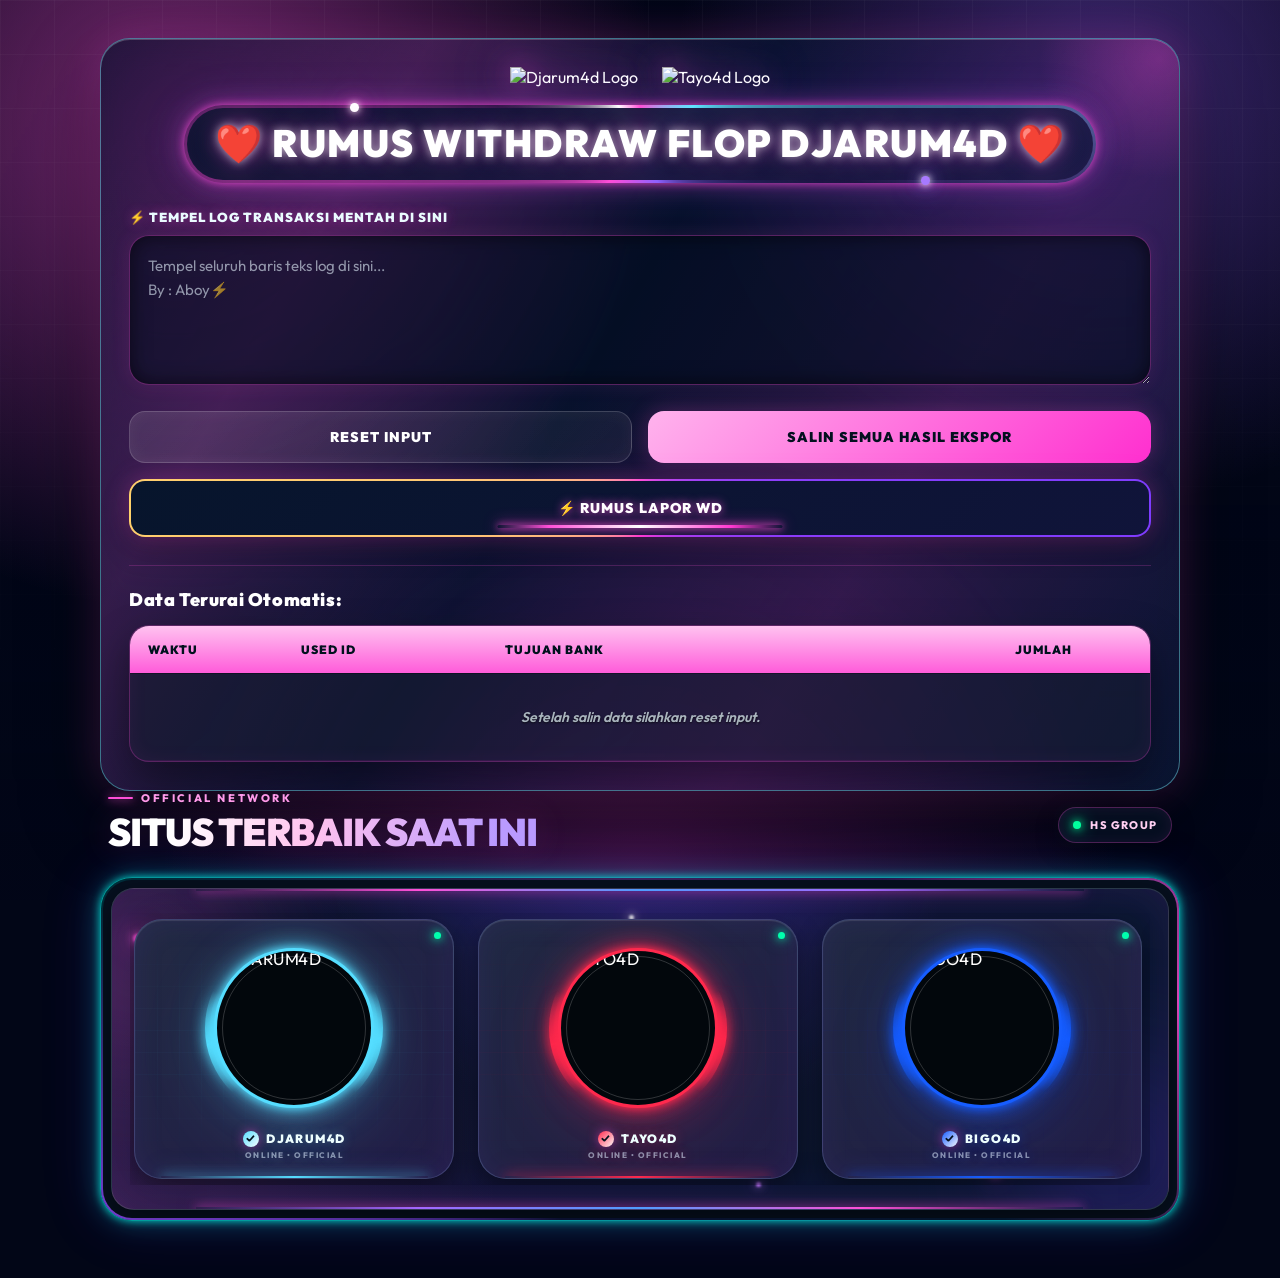
==== commit 0bc7a504: "Update index.html" ====
--- a/index.html
+++ b/index.html
@@ -1,2842 +1,2978 @@
-<!DOCTYPE html>
-<html lang="id">
-<head>
-<meta charset="UTF-8">
-<meta name="viewport" content="width=device-width, initial-scale=1.0">
-<title>RUMUS WD FLOP & RUMUS LAPOR WD</title>
-
-<link rel="preconnect" href="https://fonts.googleapis.com">
-<link rel="preconnect" href="https://fonts.gstatic.com" crossorigin>
-<link href="https://fonts.googleapis.com/css2?family=Outfit:wght@300;400;500;600;700;800;900&display=swap" rel="stylesheet">
-<link rel="stylesheet" href="https://cdnjs.cloudflare.com/ajax/libs/OwlCarousel2/2.3.4/assets/owl.carousel.min.css">
-<link rel="stylesheet" href="https://cdnjs.cloudflare.com/ajax/libs/OwlCarousel2/2.3.4/assets/owl.theme.default.min.css">
-
-<style>
-*{
-    margin:0;
-    padding:0;
-    box-sizing:border-box;
-    font-family:'Outfit','Segoe UI',Arial,sans-serif;
-}
-
-:root{
-    --cyan:#00f6ff;
-    --blue:#008cff;
-    --purple:#9b5cff;
-    --pink:#ff38d1;
-    --gold:#ffd36a;
-    --green:#36f5a4;
-    --red:#ff3b5f;
-    --dark:#020617;
-    --glass:rgba(5,10,25,.62);
-    --line:rgba(0,246,255,.32);
-}
-
-html{
-    scroll-behavior:smooth;
-}
-
-body{
-    min-height:100vh;
-    color:#fff;
-    padding:38px 18px 42px;
-    overflow-x:hidden;
-    background:#020617;
-}
-
-.video-bg{
-    position:fixed;
-    inset:0;
-    width:100%;
-    height:100%;
-    object-fit:cover;
-    z-index:-5;
-    filter:saturate(1.35) contrast(1.06) brightness(.82);
-}
-
-body::before{
-    content:"";
-    position:fixed;
-    inset:0;
-    z-index:-4;
-    background:
-        radial-gradient(circle at 14% 14%, rgba(0,246,255,.46), transparent 36%),
-        radial-gradient(circle at 86% 9%, rgba(155,92,255,.38), transparent 31%),
-        radial-gradient(circle at 50% 98%, rgba(255,56,209,.25), transparent 44%),
-        linear-gradient(180deg, rgba(2,6,23,.20), rgba(2,6,23,.74));
-    pointer-events:none;
-}
-
-body::after{
-    content:"";
-    position:fixed;
-    inset:0;
-    z-index:-3;
-    background-image:
-        linear-gradient(rgba(255,255,255,.045) 1px, transparent 1px),
-        linear-gradient(90deg, rgba(255,255,255,.045) 1px, transparent 1px);
-    background-size:54px 54px;
-    mask-image:linear-gradient(to bottom, rgba(0,0,0,.7), transparent 88%);
-    pointer-events:none;
-}
-
-.top-menu{
-    width:100%;
-    max-width:1080px;
-    margin:0 auto 18px;
-    display:flex;
-    gap:12px;
-    justify-content:center;
-    flex-wrap:wrap;
-    position:relative;
-    z-index:50;
-}
-
-.nav-btn{
-    display:inline-flex;
-    align-items:center;
-    justify-content:center;
-    gap:8px;
-    min-height:46px;
-    padding:12px 20px;
-    color:#fff;
-    text-decoration:none;
-    font-size:14px;
-    font-weight:900;
-    letter-spacing:.5px;
-    text-transform:uppercase;
-    border:1px solid rgba(255,255,255,.22);
-    border-radius:999px;
-    background:linear-gradient(135deg, rgba(0,246,255,.20), rgba(155,92,255,.26));
-    box-shadow:0 0 22px rgba(0,246,255,.18), inset 0 0 18px rgba(255,255,255,.08);
-    backdrop-filter:blur(12px);
-    -webkit-backdrop-filter:blur(12px);
-    transition:.3s ease;
-    cursor:pointer;
-}
-
-.nav-btn:hover,
-.nav-btn.active{
-    transform:translateY(-2px) scale(1.03);
-    border-color:rgba(0,246,255,.75);
-    box-shadow:0 0 30px rgba(0,246,255,.38), 0 10px 25px rgba(0,0,0,.35);
-}
-
-.nav-main{
-    background:linear-gradient(135deg, rgba(255,255,255,.10), rgba(255,255,255,.04));
-}
-
-.nav-special{
-    background:linear-gradient(135deg, #00c8ff, #7c3cff 55%, #ff38d1);
-}
-
-.page{
-    display:none;
-    width:100%;
-}
-
-.page.active{
-    display:block;
-    animation:pageIn .35s ease;
-}
-
-@keyframes pageIn{
-    from{ opacity:0; transform:translateY(16px); }
-    to{ opacity:1; transform:translateY(0); }
-}
-
-.container{
-    width:100%;
-    max-width:1080px;
-    margin:0 auto;
-    padding:28px;
-    position:relative;
-    overflow:hidden;
-    border-radius:30px;
-    background:linear-gradient(145deg, rgba(7,18,42,.70), rgba(16,35,72,.52));
-    border:1px solid rgba(126,242,255,.44);
-    box-shadow:
-        0 28px 80px rgba(0,0,0,.46),
-        0 0 42px rgba(0,246,255,.24),
-        inset 0 1px 0 rgba(255,255,255,.22);
-    backdrop-filter:blur(14px) saturate(135%);
-    -webkit-backdrop-filter:blur(14px) saturate(135%);
-}
-
-.container::before{
-    content:"";
-    position:absolute;
-    inset:-2px;
-    background:
-        linear-gradient(120deg, transparent 0%, rgba(0,246,255,.20) 22%, transparent 45%, rgba(255,56,209,.16) 70%, transparent 100%);
-    opacity:.9;
-    pointer-events:none;
-}
-
-.container::after{
-    content:"";
-    position:absolute;
-    width:260px;
-    height:260px;
-    right:-110px;
-    top:-110px;
-    border-radius:50%;
-    background:radial-gradient(circle, rgba(0,246,255,.28), transparent 65%);
-    pointer-events:none;
-}
-
-.logo-container,
-h2,
-.form-group,
-.btn-group,
-.extra-menu-row,
-.output-section,
-.panel,
-.header,
-.running-box,
-.info-box,
-.table-wrapper{
-    position:relative;
-    z-index:2;
-}
-
-.logo-container{
-    display:flex;
-    justify-content:center;
-    margin-bottom:18px;
-}
-
-.logo-container img{
-    max-width:100%;
-    max-height:96px;
-    filter:drop-shadow(0 0 15px rgba(0,246,255,.72)) drop-shadow(0 0 28px rgba(155,92,255,.38));
-}
-
-h2{
-    text-align:center;
-    margin-bottom:26px;
-    font-size:clamp(23px, 3.3vw, 38px);
-    font-weight:900;
-    letter-spacing:1.5px;
-    line-height:1.15;
-    text-transform:uppercase;
-    color:#fff;
-    text-shadow:0 0 10px rgba(255,255,255,.6), 0 0 28px rgba(0,246,255,.62);
-}
-
-h2 span{
-    display:inline-block;
-    padding:10px 18px;
-    border-radius:999px;
-    border:1px solid rgba(0,246,255,.22);
-    background:rgba(255,255,255,.06);
-}
-
-/* CINCIN NEON KHUSUS JUDUL RUMUS WITHDRAW FLOP */
-@property --flop-ring-angle{
-    syntax:"<angle>";
-    initial-value:0deg;
-    inherits:false;
-}
-
-#pageFlop h2 span{
-    position:relative;
-    isolation:isolate;
-    padding:14px 28px;
-    border:3px solid transparent;
-    background:
-        linear-gradient(135deg,rgba(8,20,45,.96),rgba(20,25,65,.96)) padding-box,
-        conic-gradient(
-            from var(--flop-ring-angle),
-            #00f6ff 0deg,
-            #5ee7ff 55deg,
-            transparent 100deg,
-            #8d63ff 155deg,
-            #00f6ff 220deg,
-            transparent 285deg,
-            #ffffff 330deg,
-            #00f6ff 360deg
-        ) border-box;
-    box-shadow:
-        0 0 8px rgba(0,246,255,.75),
-        0 0 24px rgba(0,246,255,.36),
-        0 0 45px rgba(125,77,255,.20),
-        inset 0 0 22px rgba(0,246,255,.08);
-    animation:
-        flopRingSpin 3.2s linear infinite,
-        flopRingGlow 2.2s ease-in-out infinite;
-}
-
-#pageFlop h2 span::before,
-#pageFlop h2 span::after{
-    content:"";
-    position:absolute;
-    z-index:-1;
-    width:9px;
-    height:9px;
-    border-radius:50%;
-    background:#ffffff;
-    box-shadow:
-        0 0 7px #ffffff,
-        0 0 15px #00f6ff,
-        0 0 28px #00f6ff;
-    pointer-events:none;
-}
-
-#pageFlop h2 span::before{
-    top:-5px;
-    left:18%;
-    animation:flopLightMoveTop 3.2s ease-in-out infinite;
-}
-
-#pageFlop h2 span::after{
-    right:18%;
-    bottom:-5px;
-    background:#a77bff;
-    box-shadow:
-        0 0 7px #ffffff,
-        0 0 16px #a77bff,
-        0 0 30px #7652ff;
-    animation:flopLightMoveBottom 3.2s ease-in-out infinite;
-}
-
-@keyframes flopRingSpin{
-    to{--flop-ring-angle:360deg}
-}
-
-@keyframes flopRingGlow{
-    0%,100%{filter:brightness(.95)}
-    50%{filter:brightness(1.25)}
-}
-
-@keyframes flopLightMoveTop{
-    0%,100%{left:12%;opacity:.55}
-    50%{left:84%;opacity:1}
-}
-
-@keyframes flopLightMoveBottom{
-    0%,100%{right:12%;opacity:.55}
-    50%{right:84%;opacity:1}
-}
-
-@media(max-width:600px){
-    #pageFlop h2 span{
-        padding:12px 16px;
-        border-width:2px;
-    }
-}
-
-.form-group{
-    margin-bottom:22px;
-}
-
-label{
-    display:flex;
-    align-items:center;
-    gap:8px;
-    margin-bottom:10px;
-    font-size:13px;
-    font-weight:900;
-    letter-spacing:1px;
-    text-transform:uppercase;
-    color:#eafcff;
-    text-shadow:0 0 12px rgba(0,246,255,.45);
-}
-
-textarea{
-    width:100%;
-    min-height:150px;
-    resize:vertical;
-    border-radius:20px;
-    padding:18px;
-    color:#fff;
-    font-size:15px;
-    line-height:1.6;
-    outline:none;
-    border:1px solid rgba(0,246,255,.32);
-    background:rgba(4,14,34,.58);
-    box-shadow:inset 0 0 20px rgba(0,0,0,.58), 0 0 20px rgba(0,246,255,.10);
-    transition:.28s ease;
-    white-space:pre-wrap;
-}
-
-textarea::placeholder{
-    color:rgba(231,245,255,.58);
-}
-
-textarea:focus{
-    border-color:rgba(0,246,255,.95);
-    box-shadow:inset 0 0 18px rgba(0,0,0,.58), 0 0 28px rgba(0,246,255,.34);
-    background:rgba(5,18,44,.72);
-}
-
-.btn-group{
-    display:grid;
-    grid-template-columns:repeat(2,minmax(0,1fr));
-    gap:16px;
-    margin-bottom:16px;
-}
-
-.btn-group .btn-copy-all{
-    width:100%;
-}
-
-.extra-menu-row{
-    margin-bottom:28px;
-}
-
-button{
-    border:0;
-    cursor:pointer;
-    border-radius:16px;
-    padding:16px 18px;
-    color:#fff;
-    font-size:14px;
-    font-weight:900;
-    letter-spacing:1px;
-    text-transform:uppercase;
-    transition:.28s ease;
-    position:relative;
-    overflow:hidden;
-}
-
-button::before{
-    content:"";
-    position:absolute;
-    inset:0;
-    transform:translateX(-120%) skewX(-20deg);
-    background:linear-gradient(90deg, transparent, rgba(255,255,255,.30), transparent);
-    transition:.55s ease;
-}
-
-button:hover::before{
-    transform:translateX(120%) skewX(-20deg);
-}
-
-button:active{
-    transform:scale(.97);
-}
-
-/* Efek surge energi saat semua tombol diklik */
-button::after{
-    content:"";
-    position:absolute;
-    left:50%;
-    top:50%;
-    width:18px;
-    height:18px;
-    border-radius:50%;
-    border:2px solid rgba(255,255,255,.95);
-    box-shadow:
-        0 0 12px #fff,
-        0 0 24px var(--cyan),
-        0 0 38px var(--purple);
-    opacity:0;
-    pointer-events:none;
-    transform:translate(-50%,-50%) scale(.2);
-}
-
-button.button-surge{
-    animation:buttonSurge .48s cubic-bezier(.2,.8,.2,1);
-}
-
-button.button-surge::after{
-    animation:surgeWave .55s ease-out;
-}
-
-@keyframes buttonSurge{
-    0%{ transform:scale(1); filter:brightness(1); }
-    28%{ transform:scale(.96); filter:brightness(1.9) saturate(1.5); }
-    62%{ transform:scale(1.05); filter:brightness(1.35); }
-    100%{ transform:scale(1); filter:brightness(1); }
-}
-
-@keyframes surgeWave{
-    0%{ opacity:0; transform:translate(-50%,-50%) scale(.2); }
-    18%{ opacity:1; }
-    100%{ opacity:0; transform:translate(-50%,-50%) scale(13); }
-}
-
-.btn-submit{
-    background:linear-gradient(135deg, #00c8ff, #7c3cff 55%, #ff38d1);
-    box-shadow:0 12px 28px rgba(0,140,255,.28), 0 0 22px rgba(255,56,209,.18);
-}
-
-.btn-submit:hover{
-    transform:translateY(-3px);
-    box-shadow:0 18px 40px rgba(0,140,255,.38), 0 0 30px rgba(255,56,209,.28);
-}
-
-.btn-reset{
-    background:linear-gradient(135deg, rgba(255,255,255,.10), rgba(255,255,255,.04));
-    border:1px solid rgba(255,255,255,.18);
-    box-shadow:inset 0 0 18px rgba(255,255,255,.05);
-}
-
-.btn-reset:hover{
-    transform:translateY(-3px);
-    border-color:rgba(0,246,255,.58);
-    box-shadow:0 0 24px rgba(0,246,255,.16), inset 0 0 18px rgba(255,255,255,.07);
-}
-
-/* Animasi shake + glitch khusus tombol Reset Input */
-.btn-reset:hover,
-.reset-btn:hover{
-    animation:btnShake .6s cubic-bezier(.36,.07,.19,.97) both;
-}
-
-.btn-reset .letter,
-.reset-btn .letter{
-    display:inline-block;
-    position:relative;
-    z-index:2;
-}
-
-.btn-reset:hover .letter,
-.reset-btn:hover .letter{
-    animation:letterGlitch .42s steps(2,end) infinite;
-    animation-delay:calc(var(--letter-index) * 35ms);
-}
-
-@keyframes btnShake{
-    0%,100%{ transform:translate3d(0,-3px,0) rotate(0); }
-    15%{ transform:translate3d(-5px,-3px,0) rotate(-1deg); }
-    30%{ transform:translate3d(5px,-3px,0) rotate(1deg); }
-    45%{ transform:translate3d(-4px,-3px,0) rotate(-.8deg); }
-    60%{ transform:translate3d(4px,-3px,0) rotate(.8deg); }
-    75%{ transform:translate3d(-2px,-3px,0) rotate(-.4deg); }
-    90%{ transform:translate3d(2px,-3px,0) rotate(.4deg); }
-}
-
-@keyframes letterGlitch{
-    0%,100%{
-        transform:translate(0,0) skewX(0);
-        color:#fff;
-        text-shadow:0 0 8px rgba(255,255,255,.75);
-    }
-    25%{
-        transform:translate(-2px,1px) skewX(10deg);
-        color:#00f6ff;
-        text-shadow:2px 0 #ff3b5f, -2px 0 #00f6ff;
-    }
-    50%{
-        transform:translate(2px,-1px) skewX(-12deg);
-        color:#fff;
-        text-shadow:-3px 0 #ff38d1, 3px 0 #00f6ff;
-    }
-    75%{
-        transform:translate(-1px,-1px) skewX(7deg);
-        color:#ff6b82;
-        text-shadow:2px 0 #00f6ff, -2px 0 #ff3b5f;
-    }
-}
-
-@media (prefers-reduced-motion:reduce){
-    .btn-reset:hover,
-    .reset-btn:hover,
-    .btn-reset:hover .letter,
-    .reset-btn:hover .letter{
-        animation:none;
-    }
-}
-
-.btn-menu-wd{
-    width:100%;
-    min-height:58px;
-    color:#fff;
-    border:2px solid transparent;
-    background:
-        linear-gradient(135deg, #07152c, #10143a) padding-box,
-        conic-gradient(
-            from var(--menu-angle),
-            #00f6ff,
-            #7c3cff,
-            #ff38d1,
-            #ffd36a,
-            #00f6ff
-        ) border-box;
-    box-shadow:0 0 24px rgba(0,246,255,.28), 0 12px 28px rgba(0,0,0,.30);
-    text-shadow:0 0 10px rgba(0,246,255,.85);
-    animation:rotate 2.2s linear infinite;
-}
-
-.btn-menu-wd:hover{
-    transform:translateY(-3px);
-    box-shadow:0 0 38px rgba(0,246,255,.62), 0 0 24px rgba(255,56,209,.35), 0 18px 38px rgba(0,0,0,.34);
-}
-
-.btn-menu-wd::before{
-    content:"";
-    position:absolute;
-    left:50%;
-    right:auto;
-    top:auto;
-    bottom:7px;
-    width:28%;
-    height:3px;
-    border-radius:999px;
-    opacity:1;
-    transform:translateX(-50%);
-    background:linear-gradient(90deg, transparent, #00f6ff 18%, #fff 50%, #ff38d1 82%, transparent);
-    box-shadow:0 0 7px #00f6ff, 0 0 15px rgba(255,56,209,.9);
-    transition:width .38s ease, filter .38s ease;
-}
-
-.btn-menu-wd:hover::before,
-.btn-menu-wd:focus-visible::before{
-    width:150%;
-    transform:translateX(-50%);
-    filter:brightness(1.35);
-}
-
-@property --menu-angle{
-    syntax:"<angle>";
-    initial-value:0deg;
-    inherits:false;
-}
-
-@keyframes rotate{
-    to{ --menu-angle:360deg; }
-}
-
-.output-section{
-    padding-top:22px;
-    border-top:1px solid rgba(0,246,255,.20);
-}
-
-.output-header{
-    display:flex;
-    justify-content:space-between;
-    align-items:center;
-    gap:14px;
-    margin-bottom:14px;
-}
-
-.output-title{
-    font-size:18px;
-    font-weight:900;
-    color:#fff;
-    letter-spacing:.6px;
-}
-
-.btn-copy-all{
-    width:auto;
-    flex:none;
-    padding:12px 18px;
-    color:#03101f;
-    background:linear-gradient(135deg, #71fff7, #00bfff);
-    box-shadow:0 0 22px rgba(0,246,255,.25);
-}
-
-.btn-copy-all:hover{
-    transform:translateY(-2px);
-    box-shadow:0 0 30px rgba(0,246,255,.45);
-}
-
-.table-container,
-.table-wrapper{
-    width:100%;
-    overflow-x:auto;
-    border-radius:20px;
-    border:1px solid rgba(0,246,255,.30);
-    background:rgba(4,14,34,.52);
-    box-shadow:0 18px 40px rgba(0,0,0,.40), inset 0 0 20px rgba(0,246,255,.06);
-}
-
-table{
-    width:100%;
-    min-width:780px;
-    border-collapse:collapse;
-}
-
-th{
-    padding:16px 18px;
-    text-align:left;
-    color:#00111d;
-    font-size:12px;
-    font-weight:900;
-    text-transform:uppercase;
-    letter-spacing:1px;
-    background:linear-gradient(180deg, #9fffff, #00d5ff);
-    border-bottom:1px solid rgba(0,0,0,.30);
-}
-
-td{
-    padding:15px 18px;
-    color:#fff;
-    font-size:14px;
-    font-weight:600;
-    border-bottom:1px solid rgba(0,246,255,.12);
-    text-shadow:0 1px 2px rgba(0,0,0,.65);
-}
-
-tr:nth-child(odd) td{ background:rgba(255,255,255,.035); }
-tr:nth-child(even) td{ background:rgba(0,246,255,.035); }
-tr:hover td{ background:rgba(0,246,255,.13); }
-
-.glow-amount{
-    color:var(--red);
-    font-weight:900;
-    text-shadow:0 0 10px rgba(255,59,95,.85), 0 0 18px rgba(255,59,95,.35);
-}
-
-.empty-message,
-.empty-row{
-    text-align:center;
-    padding:34px;
-    color:rgba(234,252,255,.70);
-    font-style:italic;
-}
-
-/* PAGE 2 */
-.header{
-    text-align:center;
-    margin-bottom:24px;
-}
-
-.badge{
-    display:inline-block;
-    padding:9px 18px;
-    margin-bottom:13px;
-    border-radius:50px;
-    background:linear-gradient(135deg, #00eaff, #007bff);
-    color:#ffffff;
-    font-size:13px;
-    font-weight:900;
-    letter-spacing:1.2px;
-    box-shadow:
-        0 0 18px rgba(0, 234, 255, 0.65),
-        0 0 38px rgba(0, 123, 255, 0.25);
-    animation:badgeGerak 1.8s infinite ease-in-out;
-}
-
-@keyframes badgeGerak{
-    0%,100%{ transform:translateY(0); }
-    50%{ transform:translateY(-5px); }
-}
-
-.subtitle{
-    margin-top:11px;
-    color:#c9d9ec;
-    font-size:15px;
-    line-height:1.7;
-}
-
-.running-box{
-    margin-bottom:20px;
-    overflow:hidden;
-    border-radius:16px;
-    background:
-        linear-gradient(135deg, rgba(0, 234, 255, 0.15), rgba(0, 123, 255, 0.10));
-    border:1px solid rgba(0, 234, 255, 0.30);
-    box-shadow:
-        inset 0 0 22px rgba(0, 234, 255, 0.10),
-        0 0 25px rgba(0, 234, 255, 0.08);
-}
-
-.running-text{
-    white-space:nowrap;
-    padding:13px 0;
-    color:#8ff8ff;
-    font-weight:900;
-    letter-spacing:.6px;
-    animation:jalanKananKiri 15s linear infinite;
-    text-shadow:0 0 12px rgba(0, 234, 255, 0.55);
-}
-
-@keyframes jalanKananKiri{
-    from{ transform:translateX(100%); }
-    to{ transform:translateX(-100%); }
-}
-
-.panel{
-    padding:20px;
-    border-radius:22px;
-    background:
-        linear-gradient(180deg, rgba(3, 12, 25, 0.72), rgba(3, 12, 25, 0.56));
-    border:1px solid rgba(125, 239, 255, 0.22);
-    box-shadow:
-        inset 0 0 25px rgba(0, 234, 255, 0.05),
-        0 14px 35px rgba(0, 0, 0, 0.25);
-}
-
-#inputDataRocket{
-    min-height:230px;
-    white-space:pre;
-}
-
-.button-area{
-    margin-top:17px;
-    display:grid;
-    grid-template-columns:1fr 1fr;
-    gap:16px;
-}
-
-.button-area button{
-    min-width:0;
-}
-
-.submit-btn{
-    background:linear-gradient(135deg, #00c8ff, #7c3cff 55%, #ff38d1);
-    box-shadow:0 12px 28px rgba(0,140,255,.28), 0 0 22px rgba(255,56,209,.18);
-}
-
-.submit-btn:hover{
-    transform:translateY(-3px);
-    box-shadow:0 18px 40px rgba(0,140,255,.38), 0 0 30px rgba(255,56,209,.28);
-}
-
-.copy-btn{
-    color:#03101f;
-    background:linear-gradient(135deg, #71fff7, #00bfff);
-    box-shadow:0 0 22px rgba(0,246,255,.25);
-}
-
-.copy-btn:hover{
-    transform:translateY(-3px);
-    box-shadow:0 0 30px rgba(0,246,255,.45);
-}
-
-.reset-btn{
-    background:linear-gradient(135deg, rgba(255,255,255,.10), rgba(255,255,255,.04));
-    border:1px solid rgba(255,255,255,.18);
-    box-shadow:inset 0 0 18px rgba(255,255,255,.05);
-}
-
-.reset-btn:hover{
-    transform:translateY(-3px);
-    border-color:rgba(0,246,255,.58);
-    box-shadow:0 0 24px rgba(0,246,255,.16), inset 0 0 18px rgba(255,255,255,.07);
-}
-
-@keyframes tombolGlowBiru{
-    from{ box-shadow:0 0 10px rgba(0,234,255,.25); }
-    to{ box-shadow:0 0 28px rgba(0,234,255,.65); }
-}
-
-@keyframes tombolGlowHijau{
-    from{ box-shadow:0 0 10px rgba(46,229,157,.25); }
-    to{ box-shadow:0 0 28px rgba(46,229,157,.60); }
-}
-
-@keyframes tombolGlowMerah{
-    from{ box-shadow:0 0 10px rgba(255,59,95,.25); }
-    to{ box-shadow:0 0 28px rgba(255,59,95,.60); }
-}
-
-.notif{
-    display:none;
-    margin-top:15px;
-    padding:13px 17px;
-    border-radius:14px;
-    background:rgba(29, 233, 122, 0.15);
-    color:#6dffae;
-    border:1px solid rgba(97, 255, 159, 0.38);
-    font-weight:900;
-    width:fit-content;
-    box-shadow:0 0 20px rgba(97, 255, 159, 0.20);
-    animation:notifMasuk .35s ease;
-}
-
-.notif.error{
-    background:rgba(255, 72, 72, 0.14);
-    color:#ff9b9b;
-    border:1px solid rgba(255, 143, 143, 0.35);
-    box-shadow:0 0 20px rgba(255, 72, 72, 0.18);
-}
-
-@keyframes notifMasuk{
-    from{ opacity:0; transform:translateY(-8px); }
-    to{ opacity:1; transform:translateY(0); }
-}
-
-.info-box{
-    margin-top:17px;
-    display:flex;
-    gap:13px;
-    flex-wrap:wrap;
-}
-
-.info-card{
-    flex:1;
-    min-width:210px;
-    padding:16px 17px;
-    border-radius:18px;
-    background:
-        linear-gradient(180deg, rgba(255,255,255,.10), rgba(255,255,255,.06));
-    border:1px solid rgba(255,255,255,.14);
-    transition:.25s ease;
-    box-shadow:
-        inset 0 0 18px rgba(255,255,255,.025),
-        0 10px 24px rgba(0,0,0,.18);
-    position:relative;
-    overflow:hidden;
-}
-
-.info-card::after{
-    content:"";
-    position:absolute;
-    width:90px;
-    height:90px;
-    right:-30px;
-    top:-30px;
-    background:radial-gradient(circle, rgba(0,234,255,.24), transparent 70%);
-    border-radius:50%;
-}
-
-.info-card:hover{
-    transform:translateY(-3px);
-    background:rgba(255,255,255,.11);
-    border-color:rgba(125,239,255,.30);
-    box-shadow:
-        0 16px 32px rgba(0,0,0,.26),
-        0 0 18px rgba(0,234,255,.10);
-}
-
-.info-card span{
-    display:block;
-    color:#9fb4ce;
-    font-size:13px;
-    margin-bottom:7px;
-    font-weight:700;
-    position:relative;
-    z-index:1;
-}
-
-.info-card strong{
-    color:#ffffff;
-    font-size:19px;
-    font-weight:900;
-    position:relative;
-    z-index:1;
-}
-
-.minimal-input{
-    width:100%;
-    margin-top:5px;
-    padding:12px 14px;
-    border-radius:14px;
-    border:1px solid rgba(125, 239, 255, 0.38);
-    outline:none;
-    color:#ffffff;
-    font-size:18px;
-    font-weight:900;
-    background:rgba(4, 17, 34, 0.86);
-    box-shadow:inset 0 0 14px rgba(0,0,0,.30);
-    transition:.25s ease;
-    position:relative;
-    z-index:1;
-}
-
-.minimal-input:focus{
-    border-color:#00eaff;
-    box-shadow:
-        0 0 0 3px rgba(0,234,255,.15),
-        0 0 18px rgba(0,234,255,.12),
-        inset 0 0 14px rgba(0,0,0,.30);
-}
-
-.table-wrapper{
-    margin-top:25px;
-}
-
-.table-wrapper table{
-    min-width:500px;
-}
-
-.baris-animasi{
-    animation:barisMuncul .45s ease forwards;
-}
-
-@keyframes barisMuncul{
-    from{ opacity:0; transform:translateX(-18px); }
-    to{ opacity:1; transform:translateX(0); }
-}
-
-.ket-badge{
-    display:inline-block;
-    padding:7px 13px;
-    border-radius:50px;
-    background:rgba(46,229,157,.17);
-    color:#61ffb6;
-    font-weight:900;
-    border:1px solid rgba(85,255,176,.32);
-    animation:ketPulse 1.6s infinite alternate;
-}
-
-@keyframes ketPulse{
-    from{ box-shadow:0 0 5px rgba(85,255,176,.25); }
-    to{ box-shadow:0 0 18px rgba(85,255,176,.70); }
-}
-
-.toast{
-    display:none;
-    position:fixed;
-    right:24px;
-    bottom:24px;
-    z-index:10000;
-    padding:16px 24px;
-    color:#03101f;
-    font-size:14px;
-    font-weight:900;
-    text-transform:uppercase;
-    border-radius:16px;
-    background:linear-gradient(135deg, #a8fff9, #00bfff);
-    box-shadow:0 16px 40px rgba(0,246,255,.38);
-    animation:toastIn .35s ease;
-}
-
-.toast.error{
-    color:#fff;
-    background:linear-gradient(135deg, #ff3b5f, #c9184a);
-    box-shadow:0 16px 40px rgba(255,59,95,.34);
-}
-
-@keyframes toastIn{
-    from{ transform:translateY(20px) scale(.94); opacity:0; }
-    to{ transform:translateY(0) scale(1); opacity:1; }
-}
-
-
-/* LIST CUCI MATA */
-#latest-results.margin-top-15{
-    width:100%;
-    max-width:1080px;
-    margin:26px auto 0;
-    padding:9px !important;
-    overflow:hidden;
-    border-radius:32px !important;
-    background:linear-gradient(135deg,rgba(0,246,255,.16),rgba(120,62,255,.18),rgba(0,140,255,.14)) !important;
-    border:1px solid rgba(0,246,255,.58) !important;
-    box-shadow:0 0 8px rgba(0,246,255,.72),0 0 30px rgba(0,246,255,.24),0 0 58px rgba(116,62,255,.18),inset 0 0 28px rgba(0,246,255,.08) !important;
-    position:relative;
-    z-index:2;
-}
-
-#latest-results::before{
-    content:"";
-    position:absolute;
-    top:-160%;
-    left:-25%;
-    width:150%;
-    height:420%;
-    z-index:0;
-    pointer-events:none;
-    background:conic-gradient(from 0deg,transparent 0 55deg,#00f6ff 85deg,transparent 115deg 205deg,#995cff 250deg,transparent 285deg);
-    animation:premiumBorderSpin 7s linear infinite;
-}
-
-#latest-results::after{
-    content:"";
-    position:absolute;
-    inset:2px;
-    z-index:1;
-    pointer-events:none;
-    border-radius:29px;
-    background:#06101f;
-}
-
-@keyframes premiumBorderSpin{to{transform:rotate(360deg)}}
-
-#latest-results .premium-inner-box{
-    position:relative;
-    z-index:3;
-    width:100%;
-    padding:24px 18px;
-    overflow:hidden;
-    border:1px solid rgba(255,255,255,.14);
-    border-radius:23px;
-    background:
-        radial-gradient(circle at 50% -20%,rgba(93,65,230,.35),transparent 48%),
-        radial-gradient(circle at 0 100%,rgba(0,246,255,.15),transparent 35%),
-        linear-gradient(135deg,rgba(10,22,43,.97),rgba(18,22,55,.98),rgba(5,25,43,.97));
-    box-shadow:inset 0 0 35px rgba(0,246,255,.06),inset 0 0 70px rgba(105,50,255,.08),0 10px 30px rgba(0,0,0,.5);
-}
-
-#latest-results .premium-inner-box::before,
-#latest-results .premium-inner-box::after{
-    content:"";
-    position:absolute;
-    left:8%;
-    width:84%;
-    height:2px;
-    z-index:2;
-    pointer-events:none;
-    background:linear-gradient(90deg,transparent,#00f6ff,#4f9dff,#a467ff,transparent);
-    box-shadow:0 0 10px #00f6ff,0 0 22px rgba(0,246,255,.65);
-    animation:premiumPulse 2.5s ease-in-out infinite;
-}
-#latest-results .premium-inner-box::before{top:0}
-#latest-results .premium-inner-box::after{bottom:0;transform:rotate(180deg)}
-@keyframes premiumPulse{0%,100%{opacity:.5;filter:brightness(1)}50%{opacity:1;filter:brightness(1.8)}}
-
-#latest-results .premium-lights{
-    position:absolute;
-    inset:0;
-    overflow:hidden;
-    z-index:0;
-    pointer-events:none;
-}
-#latest-results .premium-light{
-    position:absolute;
-    display:block;
-    border-radius:50%;
-    animation:premiumFloat 7s ease-in-out infinite;
-}
-#latest-results .light-1{top:14%;left:2%;width:9px;height:9px;background:#00f6ff;box-shadow:0 0 8px #00f6ff,0 0 22px #00f6ff,0 0 38px #00f6ff}
-#latest-results .light-2{bottom:14%;left:14%;width:6px;height:6px;background:#995cff;box-shadow:0 0 8px #995cff,0 0 26px #995cff;animation-delay:-2s}
-#latest-results .light-3{top:16%;right:5%;width:8px;height:8px;background:#4da6ff;box-shadow:0 0 8px #4da6ff,0 0 26px #4da6ff;animation-delay:-4s}
-#latest-results .light-4{right:16%;bottom:10%;width:7px;height:7px;background:#00f6ff;box-shadow:0 0 8px #00f6ff,0 0 25px #00f6ff;animation-delay:-1s}
-#latest-results .light-5{top:8%;left:49%;width:5px;height:5px;background:#fff;box-shadow:0 0 8px #fff,0 0 20px #00f6ff;animation-delay:-3s}
-#latest-results .light-6{bottom:7%;left:61%;width:5px;height:5px;background:#c478ff;box-shadow:0 0 8px #c478ff,0 0 22px #995cff;animation-delay:-5s}
-@keyframes premiumFloat{0%,100%{transform:translate(0,0) scale(.8);opacity:.45}50%{transform:translate(12px,-15px) scale(1.35);opacity:1}}
-
-#latest-results .light-orb{
-    position:absolute;
-    width:190px;
-    height:190px;
-    border-radius:50%;
-    filter:blur(65px);
-    opacity:.24;
-}
-#latest-results .orb-left{top:-20px;left:-70px;background:#00f6ff;animation:orbLeft 7s ease-in-out infinite}
-#latest-results .orb-right{right:-50px;bottom:-40px;background:#7c35ff;animation:orbRight 8s ease-in-out infinite}
-@keyframes orbLeft{0%,100%{transform:translate(0)}50%{transform:translate(110px,25px)}}
-@keyframes orbRight{0%,100%{transform:translate(0)}50%{transform:translate(-110px,-25px)}}
-
-#latest-results .gameicon{position:relative;z-index:4}
-
-#latest-results .brand-card{
-    position:relative;
-    width:100%;
-    min-height:190px;
-    display:flex !important;
-    align-items:center !important;
-    justify-content:center !important;
-    overflow:hidden;
-    border-radius:28px !important;
-    background:radial-gradient(circle at 50% 45%,rgba(0,246,255,.09),transparent 42%),linear-gradient(145deg,rgba(33,42,67,.97),rgba(35,30,71,.97)) !important;
-    border:1px solid rgba(157,177,255,.23) !important;
-    box-shadow:inset 0 1px 1px rgba(255,255,255,.12),inset 0 0 30px rgba(95,62,192,.12),0 12px 28px rgba(0,0,0,.42) !important;
-    transition:.32s ease !important;
-}
-
-#latest-results .brand-card::before{
-    content:"";
-    position:absolute;
-    width:165px;
-    height:165px;
-    border-radius:50%;
-    background:rgba(0,246,255,.14);
-    filter:blur(34px);
-    animation:cardGlow 3s ease-in-out infinite;
-}
-#latest-results .brand-card::after{
-    content:"";
-    position:absolute;
-    top:-140%;
-    left:-75%;
-    width:38%;
-    height:380%;
-    background:linear-gradient(90deg,transparent,rgba(255,255,255,.15),transparent);
-    transform:rotate(25deg);
-    animation:cardShine 5s ease-in-out infinite;
-}
-@keyframes cardGlow{0%,100%{opacity:.55;transform:scale(.85)}50%{opacity:1;transform:scale(1.12)}}
-@keyframes cardShine{0%,55%{left:-75%}85%,100%{left:145%}}
-
-#latest-results .brand-card:hover{
-    transform:translateY(-5px) scale(1.01) !important;
-    border-color:rgba(0,246,255,.70) !important;
-    box-shadow:0 16px 38px rgba(0,246,255,.20),inset 0 0 22px rgba(0,246,255,.08) !important;
-}
-
-#latest-results .brand-logo{
-    position:relative;
-    z-index:3;
-    width:130px;
-    height:130px;
-    overflow:hidden;
-    border:3px solid #00f6ff;
-    border-radius:50%;
-    background:#000;
-    box-shadow:0 0 8px #00f6ff,0 0 21px rgba(0,246,255,.75),0 0 45px rgba(0,246,255,.25);
-    transition:.32s ease;
-}
-#latest-results .brand-logo img{
-    width:100% !important;
-    height:100% !important;
-    display:block;
-    object-fit:cover !important;
-    border-radius:50% !important;
-    transition:.32s ease !important;
-}
-
-#latest-results .brand-card:hover .brand-logo{
-    transform:scale(1.06);
-    box-shadow:0 0 10px #00f6ff,0 0 30px rgba(0,246,255,.9),0 0 60px rgba(0,246,255,.35);
-}
-
-#latest-results .owl-stage{display:flex;align-items:center}
-#latest-results .owl-item{padding:6px;direction:ltr}
-#latest-results .owl-nav,#latest-results .owl-dots{display:none !important}
-
-@media(max-width:720px){
-    body{ padding:22px 12px 28px; }
-    .container{ padding:20px 14px; border-radius:22px; }
-    .btn-group{ grid-template-columns:1fr; }
-    .output-header{ flex-direction:column; align-items:stretch; }
-    .btn-copy-all{ width:100%; }
-    .top-menu{ justify-content:stretch; }
-    .nav-btn{ width:100%; }
-    .button-area{ grid-template-columns:1fr; }
-    .info-card{ min-width:100%; }
-    #latest-results{padding:6px !important;border-radius:23px !important}
-    #latest-results::after{border-radius:21px}
-    #latest-results .premium-inner-box{padding:15px 8px;border-radius:18px}
-    #latest-results .brand-card{min-height:145px;border-radius:20px !important}
-    #latest-results .brand-logo{width:102px;height:102px}
-}
-
-@media(max-width:480px){
-    #latest-results{padding:4px !important;border-radius:18px !important}
-    #latest-results::after{inset:1px;border-radius:17px}
-    #latest-results .premium-inner-box{padding:11px 4px;border-radius:14px}
-    #latest-results .owl-item{padding:3px}
-    #latest-results .brand-card{min-height:122px;border-radius:16px !important}
-    #latest-results .brand-logo{width:84px;height:84px;border-width:2px}
-}
-
-
-/* ===== PREMIUM OFFICIAL BRAND SLIDER V3 ===== */
-        /* ===============================
-           CONTAINER UTAMA
-        =============================== */
-        #latest-results {
-            position: relative;
-            width: 100%;
-            max-width: 1080px;
-            margin: 15px auto;
-            padding: 10px;
-            overflow: hidden;
-            border: 1px solid rgba(0, 255, 239, 0.55);
-            border-radius: 32px;
-            background:
-                linear-gradient(
-                    135deg,
-                    rgba(0, 255, 239, 0.14),
-                    rgba(101, 51, 255, 0.15),
-                    rgba(0, 148, 255, 0.12)
-                );
-            box-shadow:
-                0 0 8px rgba(0, 255, 239, 0.75),
-                0 0 28px rgba(0, 255, 239, 0.28),
-                0 0 60px rgba(91, 47, 255, 0.18),
-                inset 0 0 30px rgba(0, 255, 239, 0.08);
-        }
-
-        .premium-header {
-            position:relative;
-            z-index:4;
-            display:flex;
-            align-items:center;
-            justify-content:space-between;
-            gap:20px;
-            max-width:1080px;
-            margin:0 auto 17px;
-            padding:0 8px;
-        }
-
-        .premium-heading {
-            min-width:0;
-        }
-
-        .premium-eyebrow {
-            display:flex;
-            align-items:center;
-            gap:8px;
-            margin-bottom:7px;
-            color:#77fff5;
-            font-size:11px;
-            font-weight:800;
-            letter-spacing:2.6px;
-            text-transform:uppercase;
-        }
-
-        .premium-eyebrow::before {
-            content:"";
-            width:25px;
-            height:2px;
-            border-radius:99px;
-            background:#00fff0;
-            box-shadow:0 0 10px #00fff0;
-        }
-
-        .premium-title {
-            margin:0;
-            font-size:clamp(24px,3vw,40px);
-            font-weight:900;
-            line-height:1.05;
-            letter-spacing:-1px;
-            background:linear-gradient(100deg,#fff 15%,#bafffb 48%,#b99aff 90%);
-            -webkit-background-clip:text;
-            background-clip:text;
-            color:transparent;
-            filter:drop-shadow(0 0 16px rgba(0,255,240,.16));
-        }
-
-        .premium-subtitle {
-            margin:8px 0 0;
-            color:rgba(220,232,255,.66);
-            font-size:13px;
-            line-height:1.5;
-        }
-
-        .live-badge {
-            flex:0 0 auto;
-            display:flex;
-            align-items:center;
-            gap:9px;
-            padding:10px 14px;
-            border:1px solid rgba(0,255,240,.28);
-            border-radius:999px;
-            background:rgba(7,20,38,.72);
-            color:#cffffb;
-            font-size:11px;
-            font-weight:800;
-            letter-spacing:1.2px;
-            text-transform:uppercase;
-            box-shadow:inset 0 0 14px rgba(0,255,240,.07),0 8px 25px rgba(0,0,0,.25);
-            backdrop-filter:blur(12px);
-        }
-
-        .live-dot {
-            width:8px;
-            height:8px;
-            border-radius:50%;
-            background:#00ff9d;
-            box-shadow:0 0 8px #00ff9d,0 0 18px #00ff9d;
-            animation:livePulse 1.7s ease-in-out infinite;
-        }
-
-        @keyframes livePulse {
-            0%,100%{transform:scale(.8);opacity:.65}
-            50%{transform:scale(1.18);opacity:1}
-        }
-
-        /* BORDER GRADIENT BERPUTAR */
-        #latest-results::before {
-            content: "";
-            position: absolute;
-            top: -150%;
-            left: -25%;
-            z-index: 0;
-            width: 150%;
-            height: 400%;
-            pointer-events: none;
-            background: conic-gradient(
-                from 0deg,
-                transparent 0deg,
-                transparent 55deg,
-                #00fff0 85deg,
-                transparent 115deg,
-                transparent 205deg,
-                #8f4cff 250deg,
-                transparent 285deg
-            );
-            animation: borderRotation 7s linear infinite;
-        }
-
-        /* Lapisan untuk menyisakan border menyala */
-        #latest-results::after {
-            content: "";
-            position: absolute;
-            inset: 2px;
-            z-index: 1;
-            pointer-events: none;
-            border-radius: 29px;
-            background: #06101f;
-        }
-
-        @keyframes borderRotation {
-            to {
-                transform: rotate(360deg);
-            }
-        }
-
-        /* ===============================
-           KOTAK DALAM CONTAINER
-        =============================== */
-        .premium-inner-box {
-            position: relative;
-            z-index: 3;
-            width: 100%;
-            padding: 24px 18px;
-            overflow: hidden;
-            border: 1px solid rgba(255, 255, 255, 0.14);
-            border-radius: 23px;
-            background:
-                radial-gradient(
-                    circle at 50% -20%,
-                    rgba(93, 65, 230, 0.35),
-                    transparent 48%
-                ),
-                radial-gradient(
-                    circle at 0% 100%,
-                    rgba(0, 255, 239, 0.15),
-                    transparent 35%
-                ),
-                linear-gradient(
-                    135deg,
-                    rgba(10, 22, 43, 0.96),
-                    rgba(18, 22, 55, 0.97),
-                    rgba(5, 25, 43, 0.96)
-                );
-            box-shadow:
-                inset 0 0 35px rgba(0, 255, 239, 0.06),
-                inset 0 0 70px rgba(105, 50, 255, 0.08),
-                0 10px 30px rgba(0, 0, 0, 0.5);
-        }
-
-        /* Garis neon bagian atas kotak */
-        .premium-inner-box::before {
-            content: "";
-            position: absolute;
-            top: 0;
-            left: 8%;
-            width: 84%;
-            height: 2px;
-            pointer-events: none;
-            background: linear-gradient(
-                90deg,
-                transparent,
-                #00fff0,
-                #4f9dff,
-                #a467ff,
-                transparent
-            );
-            box-shadow:
-                0 0 10px #00fff0,
-                0 0 22px rgba(0, 255, 240, 0.7);
-            animation: neonPulse 2.5s ease-in-out infinite;
-        }
-
-        /* Garis neon bagian bawah kotak */
-        .premium-inner-box::after {
-            content: "";
-            position: absolute;
-            right: 8%;
-            bottom: 0;
-            width: 84%;
-            height: 1px;
-            pointer-events: none;
-            background: linear-gradient(
-                90deg,
-                transparent,
-                #8f4cff,
-                #00fff0,
-                transparent
-            );
-            box-shadow: 0 0 12px rgba(143, 76, 255, 0.75);
-        }
-
-        @keyframes neonPulse {
-            0%, 100% {
-                opacity: 0.55;
-                filter: brightness(1);
-            }
-
-            50% {
-                opacity: 1;
-                filter: brightness(1.7);
-            }
-        }
-
-        /* ===============================
-           LAMPU DEKORASI
-        =============================== */
-        .premium-lights {
-            position: absolute;
-            inset: 0;
-            z-index: 0;
-            overflow: hidden;
-            pointer-events: none;
-        }
-
-        .premium-light {
-            position: absolute;
-            display: block;
-            border-radius: 50%;
-            filter: blur(1px);
-            opacity: 0.85;
-            animation: lightFloat 7s ease-in-out infinite;
-        }
-
-        .premium-light.light-1 {
-            top: 14%;
-            left: 2%;
-            width: 9px;
-            height: 9px;
-            background: #00fff0;
-            box-shadow:
-                0 0 8px #00fff0,
-                0 0 20px #00fff0,
-                0 0 36px rgba(0, 255, 240, 0.75);
-        }
-
-        .premium-light.light-2 {
-            top: 68%;
-            left: 12%;
-            width: 6px;
-            height: 6px;
-            background: #8f4cff;
-            box-shadow:
-                0 0 8px #8f4cff,
-                0 0 25px #8f4cff;
-            animation-delay: -2s;
-        }
-
-        .premium-light.light-3 {
-            top: 18%;
-            right: 5%;
-            width: 8px;
-            height: 8px;
-            background: #4da6ff;
-            box-shadow:
-                0 0 8px #4da6ff,
-                0 0 25px #4da6ff;
-            animation-delay: -4s;
-        }
-
-        .premium-light.light-4 {
-            right: 16%;
-            bottom: 10%;
-            width: 7px;
-            height: 7px;
-            background: #00fff0;
-            box-shadow:
-                0 0 8px #00fff0,
-                0 0 25px #00fff0;
-            animation-delay: -1s;
-        }
-
-        .premium-light.light-5 {
-            top: 8%;
-            left: 48%;
-            width: 5px;
-            height: 5px;
-            background: #ffffff;
-            box-shadow:
-                0 0 8px #ffffff,
-                0 0 20px #00fff0;
-            animation-delay: -3s;
-        }
-
-        .premium-light.light-6 {
-            bottom: 7%;
-            left: 60%;
-            width: 5px;
-            height: 5px;
-            background: #c478ff;
-            box-shadow:
-                0 0 8px #c478ff,
-                0 0 22px #8f4cff;
-            animation-delay: -5s;
-        }
-
-        @keyframes lightFloat {
-            0%, 100% {
-                transform: translate(0, 0) scale(0.8);
-                opacity: 0.45;
-            }
-
-            50% {
-                transform: translate(12px, -15px) scale(1.35);
-                opacity: 1;
-            }
-        }
-
-        /* Cahaya besar blur */
-        .light-orb {
-            position: absolute;
-            z-index: 0;
-            width: 180px;
-            height: 180px;
-            pointer-events: none;
-            border-radius: 50%;
-            filter: blur(65px);
-            opacity: 0.23;
-        }
-
-        .orb-left {
-            top: 0;
-            left: -70px;
-            background: #00fff0;
-            animation: orbLeft 7s ease-in-out infinite;
-        }
-
-        .orb-right {
-            right: -50px;
-            bottom: -30px;
-            background: #7c35ff;
-            animation: orbRight 8s ease-in-out infinite;
-        }
-
-        @keyframes orbLeft {
-            0%, 100% {
-                transform: translate(0, 0);
-            }
-
-            50% {
-                transform: translate(100px, 25px);
-            }
-        }
-
-        @keyframes orbRight {
-            0%, 100% {
-                transform: translate(0, 0);
-            }
-
-            50% {
-                transform: translate(-100px, -25px);
-            }
-        }
-
-        /* ===============================
-           KARTU BRAND
-        =============================== */
-        .gameicon {
-            position: relative;
-            z-index: 4;
-        }
-
-        #latest-results .brand-card {
-            --accent:#00fff0;
-            --accent-rgb:0,255,240;
-            position: relative;
-            width: 100%;
-            height: 260px;
-            flex-direction:column;
-            gap:14px;
-            display: flex;
-            align-items: center;
-            justify-content: center;
-            overflow: hidden;
-            border: 1px solid rgba(var(--accent-rgb),.28);
-            border-radius: 28px;
-            background:
-                radial-gradient(circle at 50% 38%,rgba(var(--accent-rgb),.16),transparent 42%),
-                linear-gradient(115deg,transparent 20%,rgba(255,255,255,.055) 48%,transparent 70%),
-                linear-gradient(
-                    145deg,
-                    rgba(33, 42, 67, 0.97),
-                    rgba(35, 30, 71, 0.97)
-                );
-            backdrop-filter: blur(12px);
-            box-shadow:
-                inset 0 1px 1px rgba(255, 255, 255, 0.12),
-                inset 0 0 30px rgba(95, 62, 192, 0.12),
-                0 12px 28px rgba(0, 0, 0, 0.42);
-            transition:
-                transform 0.35s ease,
-                border-color 0.35s ease,
-                box-shadow 0.35s ease;
-        }
-
-        #latest-results .brand-card.brand-bigo {
-            --accent:#165dff;
-            --accent-rgb:22,93,255;
-        }
-
-        #latest-results .brand-card.brand-djarum {
-            --accent:#55ddff;
-            --accent-rgb:85,221,255;
-        }
-
-        #latest-results .brand-card.brand-tayo {
-            --accent:#ff294d;
-            --accent-rgb:255,41,77;
-        }
-
-        #latest-results .brand-card .card-grid {
-            position:absolute;
-            inset:0;
-            z-index:0;
-            pointer-events:none;
-            opacity:.16;
-            background-image:
-                linear-gradient(rgba(var(--accent-rgb),.2) 1px,transparent 1px),
-                linear-gradient(90deg,rgba(var(--accent-rgb),.2) 1px,transparent 1px);
-            background-size:22px 22px;
-            mask-image:linear-gradient(to bottom,transparent,black 45%,transparent);
-            -webkit-mask-image:linear-gradient(to bottom,transparent,black 45%,transparent);
-        }
-
-        #latest-results .brand-card .scan-line {
-            position:absolute;
-            left:8%;
-            bottom:0;
-            z-index:5;
-            width:84%;
-            height:2px;
-            border-radius:99px;
-            background:linear-gradient(90deg,transparent,var(--accent),transparent);
-            box-shadow:0 0 11px var(--accent),0 0 24px rgba(var(--accent-rgb),.55);
-            animation:scanWidth 2.8s ease-in-out infinite;
-        }
-
-        @keyframes scanWidth {
-            0%,100%{transform:scaleX(.28);opacity:.45}
-            50%{transform:scaleX(1);opacity:1}
-        }
-
-        #latest-results .brand-card .corner-light {
-            position:absolute;
-            top:12px;
-            right:12px;
-            z-index:4;
-            width:7px;
-            height:7px;
-            border-radius:50%;
-            background:#00ffad;
-            box-shadow:0 0 8px #00ffad,0 0 16px rgba(0,255,173,.7);
-        }
-
-        /* Cahaya di belakang logo */
-        #latest-results .brand-card::before {
-            content: "";
-            position: absolute;
-            width: 165px;
-            height: 165px;
-            border-radius: 50%;
-            pointer-events: none;
-            background: rgba(var(--accent-rgb),.18);
-            filter: blur(34px);
-            animation: cardGlow 3s ease-in-out infinite;
-        }
-
-        /* Efek cahaya melewati kartu */
-        #latest-results .brand-card::after {
-            content: "";
-            position: absolute;
-            top: -140%;
-            left: -75%;
-            width: 38%;
-            height: 380%;
-            pointer-events: none;
-            background: linear-gradient(
-                90deg,
-                transparent,
-                rgba(255, 255, 255, 0.15),
-                transparent
-            );
-            transform: rotate(25deg);
-            animation: cardShine 5s ease-in-out infinite;
-        }
-
-        @keyframes cardGlow {
-            0%, 100% {
-                opacity: 0.55;
-                transform: scale(0.85);
-            }
-
-            50% {
-                opacity: 1;
-                transform: scale(1.12);
-            }
-        }
-
-        @keyframes cardShine {
-            0%, 55% {
-                left: -75%;
-            }
-
-            85%, 100% {
-                left: 145%;
-            }
-        }
-
-        #latest-results .brand-card:hover {
-            transform: translateY(-5px) scale(1.01);
-            border-color: rgba(var(--accent-rgb),.78);
-            box-shadow:
-                inset 0 0 35px rgba(var(--accent-rgb),.12),
-                0 15px 35px rgba(0, 0, 0, 0.5),
-                0 0 26px rgba(var(--accent-rgb),.26);
-        }
-
-        /* ===============================
-           LOGO BULAT
-        =============================== */
-        #latest-results .logo-shell {
-            position: relative;
-            z-index: 3;
-            width:178px;
-            height:178px;
-            display:grid;
-            place-items:center;
-            border-radius:50%;
-            isolation:isolate;
-        }
-
-        #latest-results .logo-shell::before,
-        #latest-results .logo-shell::after {
-            content:"";
-            position:absolute;
-            inset:0;
-            border-radius:50%;
-            background:conic-gradient(from 0deg,transparent 0 18%,var(--accent) 27%,transparent 38% 62%,var(--accent) 72%,transparent 82%);
-            filter:drop-shadow(0 0 7px var(--accent));
-            animation:logoOrbit 5s linear infinite;
-        }
-
-        #latest-results .logo-shell::after {
-            inset:5px;
-            opacity:.42;
-            animation-direction:reverse;
-            animation-duration:7s;
-        }
-
-        @keyframes logoOrbit {
-            to{transform:rotate(360deg)}
-        }
-
-        #latest-results .brand-logo {
-            position: relative;
-            z-index: 2;
-            width: 160px;
-            height: 160px;
-            overflow: hidden;
-            border: 3px solid var(--accent);
-            border-radius: 50%;
-            background: #02070c;
-            box-shadow:
-                0 0 8px var(--accent),
-                0 0 21px rgba(var(--accent-rgb),.75),
-                0 0 45px rgba(var(--accent-rgb),.25);
-            transition:
-                transform 0.35s ease,
-                box-shadow 0.35s ease;
-        }
-
-        #latest-results .brand-logo::after {
-            content: "";
-            position: absolute;
-            inset: 5px;
-            border: 1px solid rgba(255, 255, 255, 0.18);
-            border-radius: 50%;
-            pointer-events: none;
-        }
-
-        #latest-results .brand-logo img {
-            width: 100%;
-            height: 100%;
-            display: block;
-            border-radius: 50%;
-            object-fit: cover;
-            transform: scale(1.04);
-            transition:
-                transform 0.35s ease,
-                filter 0.35s ease;
-        }
-
-        #latest-results .brand-card:hover .brand-logo {
-            transform: scale(1.04);
-            box-shadow:
-                0 0 10px var(--accent),
-                0 0 30px rgba(var(--accent-rgb),.9),
-                0 0 60px rgba(var(--accent-rgb),.35);
-        }
-
-        #latest-results .brand-card:hover img {
-            filter: brightness(1.1) saturate(1.12);
-            transform: scale(1.09);
-        }
-
-        #latest-results .brand-info {
-            position:relative;
-            z-index:3;
-            display:flex;
-            align-items:center;
-            flex-direction:column;
-            gap:3px;
-            min-height:20px;
-            color:#edfefe;
-            font-size:12px;
-            font-weight:900;
-            letter-spacing:1.4px;
-            text-transform:uppercase;
-            text-shadow:0 0 12px rgba(var(--accent-rgb),.38);
-        }
-
-        #latest-results .brand-name {
-            display:flex;
-            align-items:center;
-            gap:7px;
-        }
-
-        #latest-results .brand-status {
-            color:rgba(222,236,255,.55);
-            font-size:8px;
-            font-weight:800;
-            letter-spacing:1.5px;
-        }
-
-        #latest-results .verified-icon {
-            display:grid;
-            place-items:center;
-            width:16px;
-            height:16px;
-            border-radius:50%;
-            background:linear-gradient(135deg,var(--accent),#fff);
-            color:#03101c;
-            font-size:10px;
-            font-weight:1000;
-            box-shadow:0 0 11px rgba(0,255,240,.5);
-        }
-
-        /* OWL CAROUSEL */
-        #latest-results .owl-stage-outer {
-            overflow: hidden;
-        }
-
-        #latest-results .owl-stage {
-            display: flex;
-            align-items: center;
-        }
-
-        #latest-results .owl-item {
-            padding: 6px;
-            direction: ltr;
-        }
-
-        #latest-results .owl-nav,
-        #latest-results .owl-dots {
-            display: none !important;
-        }
-
-        .network-features {
-            position:relative;
-            z-index:4;
-            display:flex;
-            align-items:center;
-            justify-content:center;
-            flex-wrap:wrap;
-            gap:8px 18px;
-            margin-top:13px;
-            padding-top:13px;
-            border-top:1px solid rgba(255,255,255,.07);
-            color:rgba(218,235,255,.64);
-            font-size:9px;
-            font-weight:800;
-            letter-spacing:1.3px;
-            text-transform:uppercase;
-        }
-
-        .network-features span {
-            display:flex;
-            align-items:center;
-            gap:7px;
-        }
-
-        .network-features i {
-            width:5px;
-            height:5px;
-            border-radius:50%;
-            background:#00fff0;
-            box-shadow:0 0 8px #00fff0;
-        }
-
-        /* TABLET */
-        @media screen and (max-width: 767px) {
-            body {
-                padding: 15px 7px;
-            }
-
-            #latest-results {
-                padding: 7px;
-                border-radius: 24px;
-            }
-
-            #latest-results::after {
-                border-radius: 21px;
-            }
-
-            .premium-inner-box {
-                padding: 16px 10px;
-                border-radius: 18px;
-            }
-
-            #latest-results .brand-card {
-                height: 210px;
-                border-radius: 21px;
-                gap:10px;
-            }
-
-            #latest-results .brand-logo {
-                width: 125px;
-                height: 125px;
-            }
-
-            #latest-results .logo-shell {
-                width:141px;
-                height:141px;
-            }
-
-            .premium-header {
-                align-items:flex-end;
-                padding:0 4px;
-            }
-        }
-
-        /* HP */
-        @media screen and (max-width: 480px) {
-            body {
-                padding: 10px 4px;
-            }
-
-            .premium-header {
-                align-items:flex-start;
-                margin:8px auto 12px;
-            }
-
-            .premium-eyebrow {
-                font-size:9px;
-                letter-spacing:1.7px;
-            }
-
-            .premium-title {
-                font-size:22px;
-            }
-
-            .premium-subtitle {
-                display:none;
-            }
-
-            .live-badge {
-                padding:8px 10px;
-                font-size:9px;
-                letter-spacing:.7px;
-            }
-
-            #latest-results {
-                margin-top: 8px;
-                padding: 5px;
-                border-radius: 19px;
-            }
-
-            #latest-results::after {
-                inset: 1px;
-                border-radius: 18px;
-            }
-
-            .premium-inner-box {
-                padding: 12px 5px;
-                border-radius: 15px;
-            }
-
-            #latest-results .owl-item {
-                padding: 3px;
-            }
-
-            #latest-results .brand-card {
-                height: 170px;
-                border-radius: 17px;
-                gap:8px;
-            }
-
-            #latest-results .brand-logo {
-                width: 104px;
-                height: 104px;
-                border-width: 2px;
-            }
-
-            #latest-results .logo-shell {
-                width:117px;
-                height:117px;
-            }
-
-            #latest-results .brand-info {
-                font-size:9px;
-                letter-spacing:.8px;
-            }
-
-            #latest-results .verified-icon {
-                width:13px;
-                height:13px;
-                font-size:8px;
-            }
-
-            #latest-results .brand-status {
-                font-size:7px;
-                letter-spacing:1px;
-            }
-
-            .network-features {
-                gap:6px 11px;
-                margin-top:9px;
-                padding-top:10px;
-                font-size:7px;
-                letter-spacing:.7px;
-            }
-        }
-
-        /* Kurangi animasi jika perangkat meminta */
-        @media (prefers-reduced-motion: reduce) {
-            #latest-results::before,
-            .premium-light,
-            .light-orb,
-            #latest-results .brand-card::before,
-            #latest-results .brand-card::after {
-                animation: none;
-            }
-        }
-</style>
-</head>
-<body>
-
-<video autoplay muted loop playsinline class="video-bg">
-    <source src="https://v1.pinimg.com/videos/iht/expMp4/f8/14/43/f814434f043de965b47971a63e937b47_720w.mp4" type="video/mp4">
-</video>
-
-<section id="pageFlop" class="page active">
-    <div class="container">
-        <div class="logo-container">
-            <img src="https://cdn.bunkerkiamat.com/djarum4d/images/logo/Djarum4d.gif" alt="Djarum4d Logo">
-        </div>
-
-        <h2><span>🌍 RUMUS WITHDRAW FLOP DJARUM4D 🌍</span></h2>
-
-        <div class="form-group">
-            <label for="inputDataFlop">⚡ Tempel Log Transaksi Mentah di Sini</label>
-            <textarea id="inputDataFlop" placeholder="Tempel seluruh baris teks log di sini...
-By : CS9 Aboy⚡"></textarea>
-        </div>
-
-        <div class="btn-group">
-            <button class="btn-reset" onclick="resetInput()">Reset Input</button>
-            <button class="btn-copy-all" onclick="copyAllTableData()">Salin Semua Hasil Ekspor</button>
-        </div>
-
-        <div class="extra-menu-row">
-            <button class="btn-menu-wd" onclick="showPage('rocket')">⚡ RUMUS LAPOR WD</button>
-        </div>
-
-        <div class="output-section">
-            <div class="output-header">
-                <div class="output-title">Data Terurai Otomatis:</div>
-            </div>
-
-            <div class="table-container">
-                <table>
-                    <thead>
-                        <tr>
-                            <th style="width:15%;">WAKTU</th>
-                            <th style="width:20%;">Used ID</th>
-                            <th style="width:35%;">Tujuan Bank</th>
-                            <th style="width:15%;"></th>
-                            <th style="width:15%;">Jumlah</th>
-                        </tr>
-                    </thead>
-                    <tbody id="tableBody">
-                        <tr id="emptyRow">
-                            <td colspan="5" class="empty-message">Setelah salin data silahkan reset input.</td>
-                        </tr>
-                    </tbody>
-                </table>
-            </div>
-        </div>
-    </div>
-
-    <header class="premium-header">
-        <div class="premium-heading">
-            <div class="premium-eyebrow">Official Network</div>
-            <h1 class="premium-title">SITUS TERBAIK SAAT INI</h1>
-            <p class="premium-subtitle"></p>
-        </div>
-
-        <div class="live-badge">
-            <span class="live-dot"></span>
-            HS GROUP
-         
-        </div>
-    </header>
-
-    <div id="latest-results">
-
-        <div class="premium-inner-box">
-
-            <!-- LAMPU KECIL -->
-            <div class="premium-lights">
-                <span class="premium-light light-1"></span>
-                <span class="premium-light light-2"></span>
-                <span class="premium-light light-3"></span>
-                <span class="premium-light light-4"></span>
-                <span class="premium-light light-5"></span>
-                <span class="premium-light light-6"></span>
-
-                <span class="light-orb orb-left"></span>
-                <span class="light-orb orb-right"></span>
-            </div>
-
-            <div class="owl-carousel owl-theme gameicon">
-
-                <!-- BIGO4D -->
-                <div class="item">
-                    <div class="brand-card">
-                        <div class="brand-logo">
-                            <img
-                                src="https://cdn.bunkerkiamat.com/bigo4d/images/banner/Bigo4d-300x300.webp"
-                                alt="BIGO4D"
-                                loading="lazy">
-                        </div>
-                    </div>
-                </div>
-
-                <!-- DJARUM4D -->
-                <div class="item">
-                    <div class="brand-card">
-                        <div class="brand-logo">
-                            <img
-                                src="https://cdn.bunkerkiamat.com/djarum4d/images/banner/Djarum4d_300x300.webp"
-                                alt="DJARUM4D"
-                                loading="lazy">
-                        </div>
-                    </div>
-                </div>
-
-                <!-- TAYO4D -->
-                <div class="item">
-                    <div class="brand-card">
-                        <div class="brand-logo">
-                            <img
-                                src="https://cdn.bunkerkiamat.com/tayo4d/images/banner/Tayo4d_300x300.webp"
-                                alt="TAYO4D"
-                                loading="lazy">
-                        </div>
-                    </div>
-                </div>
-
-                <!-- BIGO4D -->
-                <div class="item">
-                    <div class="brand-card">
-                        <div class="brand-logo">
-                            <img
-                                src="https://cdn.bunkerkiamat.com/bigo4d/images/banner/Bigo4d-300x300.webp"
-                                alt="BIGO4D"
-                                loading="lazy">
-                        </div>
-                    </div>
-                </div>
-
-                <!-- DJARUM4D -->
-                <div class="item">
-                    <div class="brand-card">
-                        <div class="brand-logo">
-                            <img
-                                src="https://cdn.bunkerkiamat.com/djarum4d/images/banner/Djarum4d_300x300.webp"
-                                alt="DJARUM4D"
-                                loading="lazy">
-                        </div>
-                    </div>
-                </div>
-
-                <!-- TAYO4D -->
-                <div class="item">
-                    <div class="brand-card">
-                        <div class="brand-logo">
-                            <img
-                                src="https://cdn.bunkerkiamat.com/tayo4d/images/banner/Tayo4d_300x300.webp"
-                                alt="TAYO4D"
-                                loading="lazy">
-                        </div>
-                    </div>
-                </div>
-
-                <!-- BIGO4D -->
-                <div class="item">
-                    <div class="brand-card">
-                        <div class="brand-logo">
-                            <img
-                                src="https://cdn.bunkerkiamat.com/bigo4d/images/banner/Bigo4d-300x300.webp"
-                                alt="BIGO4D"
-                                loading="lazy">
-                        </div>
-                    </div>
-                </div>
-
-                <!-- DJARUM4D -->
-                <div class="item">
-                    <div class="brand-card">
-                        <div class="brand-logo">
-                            <img
-                                src="https://cdn.bunkerkiamat.com/djarum4d/images/banner/Djarum4d_300x300.webp"
-                                alt="DJARUM4D"
-                                loading="lazy">
-                        </div>
-                    </div>
-                </div>
-
-                <!-- TAYO4D -->
-                <div class="item">
-                    <div class="brand-card">
-                        <div class="brand-logo">
-                            <img
-                                src="https://cdn.bunkerkiamat.com/tayo4d/images/banner/Tayo4d_300x300.webp"
-                                alt="TAYO4D"
-                                loading="lazy">
-                        </div>
-                    </div>
-                </div>
-
-            </div>
-</section>
-
-<section id="pageRocket" class="page">
-    <div class="container">
-        <div class="header">
-            <div class="badge">ABOY • WZGAACS9 DJARUM4D</div>
-            <h2><span>⚡ RUMUS LAPOR WD ⚡</span></h2>
-            <div class="subtitle"></div>
-        </div>
-
-        <div class="running-box">
-            <div class="running-text">
-                ⚡ Minimal WD bisa diatur sendiri • Hasil salin: ID Nominal WD • KERJA CEPAT ⚡
-            </div>
-        </div>
-
-        <div class="extra-menu-row">
-            <button class="btn-menu-wd" onclick="showPage('flop')">⬅ KEMBALI KE RUMUS WD FLOP</button>
-        </div>
-
-        <div class="panel">
-            <textarea id="inputDataRocket" placeholder="Masukkan pendingan wd di admin dari angka 1 sampai rekening member...
-CS9 : Aboy ⚡"></textarea>
-
-            <div class="button-area">
-                <button class="copy-btn" onclick="salinData()">Salin Hasil</button>
-                <button class="reset-btn" onclick="resetData()">Reset Input</button>
-            </div>
-
-            <div id="notif" class="notif"></div>
-
-            <div class="info-box">
-                <div class="info-card">
-                    <span>Minimal WD Terurai</span>
-                    <input 
-                        type="text" 
-                        id="minimalNominal" 
-                        class="minimal-input" 
-                        value="1.000.000"
-                        oninput="inputMinimalBerubah()"
-                        onblur="rapikanMinimalInput()"
-                    >
-                </div>
-
-                <div class="info-card">
-                    <span>Total Data Terurai</span>
-                    <strong id="totalTerurai">0</strong>
-                </div>
-
-                <div class="info-card">
-                    <span>Keterangan Salin</span>
-                    <strong>ID Nominal WD</strong>
-                </div>
-            </div>
-        </div>
-
-        <div class="table-wrapper">
-            <table>
-                <thead>
-                    <tr>
-                        <th>ID</th>
-                        <th>Nominal</th>
-                        <th>Ket</th>
-                    </tr>
-                </thead>
-                <tbody id="hasilBody">
-                    <tr>
-                        <td colspan="3" class="empty-row">Belum ada data yang diproses</td>
-                    </tr>
-                </tbody>
-            </table>
-        </div>
-    </div>
-</section>
-
-<div id="toastNotification" class="toast">Data Siap Ditempel ke Sheet!</div>
-
-<script src="https://code.jquery.com/jquery-3.6.0.min.js"></script>
-<script src="https://cdnjs.cloudflare.com/ajax/libs/OwlCarousel2/2.3.4/owl.carousel.min.js"></script>
-
-<script>
-
-$(document).ready(function () {
-            /* Tambahkan status dan nama brand otomatis dari teks ALT gambar */
-            $(".brand-card").each(function () {
-                const brandName = $(this).find("img").attr("alt") || "OFFICIAL";
-                const brandKey = brandName.toLowerCase().replace("4d", "");
-
-                $(this).addClass("brand-" + brandKey);
-                $(this).find(".brand-logo").wrap('<div class="logo-shell"></div>');
-
-                $(this).append(
-                    '<span class="card-grid" aria-hidden="true"></span>' +
-                    '<span class="scan-line" aria-hidden="true"></span>' +
-                    '<span class="corner-light" aria-hidden="true"></span>' +
-                    '<div class="brand-info">' +
-                        '<div class="brand-name">' +
-                            '<span class="verified-icon">✓</span>' +
-                            '<span>' + brandName + '</span>' +
-                        '</div>' +
-                        '<span class="brand-status">ONLINE • OFFICIAL</span>' +
-                    '</div>'
-                );
-            });
-
-            $(".gameicon").owlCarousel({
-                /* Bergerak otomatis ke kiri */
-                rtl: false,
-                loop: true,
-
-                nav: false,
-                dots: false,
-
-                autoplay: true,
-                autoplayTimeout: 1600,
-                autoplaySpeed: 1000,
-                smartSpeed: 1000,
-                autoplayHoverPause: false,
-
-                mouseDrag: true,
-                touchDrag: true,
-                pullDrag: true,
-
-                margin: 10,
-
-                responsive: {
-                    0: {
-                        items: 2,
-                        margin: 4
-                    },
-                    480: {
-                        items: 2,
-                        margin: 7
-                    },
-                    768: {
-                        items: 3,
-                        margin: 10
-                    },
-                    992: {
-                        items: 3,
-                        margin: 12
-                    },
-                    1200: {
-                        items: 3,
-                        margin: 12
-                    }
-                }
-            });
-        });
-
-function showPage(page){
-    const pageFlop = document.getElementById('pageFlop');
-    const pageRocket = document.getElementById('pageRocket');
-
-    if(page === 'rocket'){
-        pageFlop.classList.remove('active');
-        pageRocket.classList.add('active');
-        location.hash = 'rumus-wd-diatas-1-juta';
-    }else{
-        pageRocket.classList.remove('active');
-        pageFlop.classList.add('active');
-        location.hash = 'rumus-wd-flop';
-        setTimeout(function(){
-            if(window.jQuery){ $('.owl-carousel.gameicon').trigger('refresh.owl.carousel'); }
-        }, 100);
-    }
-
-    window.scrollTo({ top: 0, behavior: 'smooth' });
-}
-
-window.addEventListener('load', function(){
-    if(location.hash === '#rumus-wd-diatas-1-juta'){
-        showPage('rocket');
-    }else{
-        showPage('flop');
-    }
-});
-
-// Proteksi sederhana: klik kanan, Ctrl+U, dan F12
-document.addEventListener('contextmenu', e => e.preventDefault());
-document.onkeydown = function(e){
-    if((e.ctrlKey && e.keyCode === 85) || e.keyCode === 123){
-        const message = `
-            <html>
-                <body style="background:#020617;color:#fff;display:flex;justify-content:center;align-items:center;height:100vh;font-family:Arial,sans-serif;text-align:center;">
-                    <div style="padding:30px;border:1px solid #00f6ff;border-radius:22px;box-shadow:0 0 30px rgba(0,246,255,.35);">
-                        <h1 style="font-size:3rem;margin:0;text-shadow:0 0 18px #00f6ff;">AKSES DITOLAK</h1>
-                        <p style="opacity:.75;">Halaman ini dilindungi.</p>
-                    </div>
-                </body>
-            </html>
-        `;
-        const win = window.open('', '_blank');
-        if(win){
-            win.document.write(message);
-            win.document.close();
-        }
-        e.preventDefault();
-        return false;
-    }
-};
-
-/* =======================
-   RUMUS WD FLOP
-======================= */
-function submitData(){
-    const inputField = document.getElementById('inputDataFlop');
-    const tableBody = document.getElementById('tableBody');
-    let rawText = inputField.value.trim();
-
-    tableBody.innerHTML = '';
-
-    if(rawText === ''){
-        tableBody.innerHTML = `<tr id="emptyRow"><td colspan="5" class="empty-message">Belum ada data yang dimasukkan.</td></tr>`;
-        return;
-    }
-
-    const blocks = rawText.split('ACCEPT');
-    let dataFound = false;
-
-    blocks.forEach(block => {
-        if(block.includes('Withdraw')){
-            dataFound = true;
-
-            const parts = block.split('Withdraw');
-            const kiriWithdraw = parts[0].trim();
-            const kananWithdraw = parts[1].trim();
-
-            const timeMatch = kiriWithdraw.match(/\d{2}:\d{2}:\d{2}/);
-            let waktu = '-';
-            let userId = '-';
-
-            if(timeMatch){
-                waktu = timeMatch[0];
-                const indexWaktu = kiriWithdraw.indexOf(waktu);
-                userId = kiriWithdraw.substring(indexWaktu + waktu.length).trim();
-            }
-
-            const indexMinus = kananWithdraw.lastIndexOf('-');
-            let tujuanBank = '-';
-            let jumlah = '-';
-            let kolomKosong = '';
-
-            if(indexMinus !== -1){
-                tujuanBank = kananWithdraw.substring(0, indexMinus).trim();
-                jumlah = kananWithdraw.substring(indexMinus + 1).trim();
-            }else{
-                tujuanBank = kananWithdraw;
-            }
-
-            const newRow = document.createElement('tr');
-            newRow.setAttribute('data-waktu', waktu);
-            newRow.setAttribute('data-userid', userId);
-            newRow.setAttribute('data-bank', tujuanBank);
-            newRow.setAttribute('data-kosong', kolomKosong);
-            newRow.setAttribute('data-jumlah', jumlah);
-
-            newRow.innerHTML = `
-                <td>${waktu}</td>
-                <td>${userId}</td>
-                <td>${tujuanBank}</td>
-                <td>${kolomKosong}</td>
-                <td class="glow-amount">${jumlah}</td>
-            `;
-
-            tableBody.insertBefore(newRow, tableBody.firstChild);
-        }
-    });
-
-    if(!dataFound){
-        tableBody.innerHTML = `<tr id="emptyRow"><td colspan="5" class="empty-message">Format belum lengkap atau belum dikenali.</td></tr>`;
-        return;
-    }
-}
-
-function copyAllTableData(){
-    const tableBody = document.getElementById('tableBody');
-    const rows = tableBody.querySelectorAll('tr');
-
-    if(rows.length === 0 || document.getElementById('emptyRow')){
-        alert('Tidak ada data hasil ekspor yang bisa disalin!');
-        return;
-    }
-
-    let linesToCopy = [];
-
-    rows.forEach(row => {
-        const waktu = row.getAttribute('data-waktu');
-        const userId = row.getAttribute('data-userid');
-        const bank = row.getAttribute('data-bank');
-        const kosong = row.getAttribute('data-kosong');
-        const jumlah = row.getAttribute('data-jumlah');
-
-        if(waktu){
-            linesToCopy.push(`${waktu}\t${userId}\t${bank}\t${kosong}\t${jumlah}`);
-        }
-    });
-
-    const textToCopy = linesToCopy.join('\n');
-
-    if(navigator.clipboard && window.isSecureContext){
-        navigator.clipboard.writeText(textToCopy).then(showToast).catch(() => fallbackCopy(textToCopy));
-    }else{
-        fallbackCopy(textToCopy);
-    }
-}
-
-function fallbackCopy(text){
-    const temp = document.createElement('textarea');
-    temp.value = text;
-    temp.style.position = 'fixed';
-    temp.style.left = '-9999px';
-    document.body.appendChild(temp);
-    temp.focus();
-    temp.select();
-    document.execCommand('copy');
-    document.body.removeChild(temp);
-    showToast();
-}
-
-function showToast(pesan = 'Data Siap Ditempel ke Sheet!', tipe = 'success'){
-    const toast = document.getElementById('toastNotification');
-    toast.innerText = pesan;
-    toast.className = tipe === 'error' ? 'toast error' : 'toast';
-    toast.style.display = 'block';
-    setTimeout(() => {
-        toast.style.display = 'none';
-    }, 2500);
-}
-
-function resetInput(){
-    const inputField = document.getElementById('inputDataFlop');
-    const tableBody = document.getElementById('tableBody');
-
-    inputField.value = '';
-    tableBody.innerHTML = `
-        <tr id="emptyRow">
-            <td colspan="5" class="empty-message">Belum ada data yang dimasukkan.</td>
-        </tr>
-    `;
-    inputField.focus();
-}
-
-/* =======================
-   RUMUS WD DI ATAS 1 JUTA
-======================= */
-function tampilNotif(pesan, tipe = "success") {
-    showToast(pesan, tipe);
-}
-
-function ubahNominalKeAngka(nominal) {
-    return parseInt(String(nominal).replace(/[^\d]/g, ""), 10) || 0;
-}
-
-function formatAngkaIndonesia(angka) {
-    return angka.toString().replace(/\B(?=(\d{3})+(?!\d))/g, ".");
-}
-
-function ambilMinimalNominal() {
-    const inputMinimal = document.getElementById("minimalNominal").value;
-    return ubahNominalKeAngka(inputMinimal);
-}
-
-function inputMinimalBerubah() {
-    const input = document.getElementById("minimalNominal");
-    input.value = input.value.replace(/[^\d.,]/g, "");
-    prosesData(false);
-}
-
-function rapikanMinimalInput() {
-    const input = document.getElementById("minimalNominal");
-    const angka = ubahNominalKeAngka(input.value);
-
-    if (angka <= 0) {
-        input.value = "1.000.000";
-    } else {
-        input.value = formatAngkaIndonesia(angka);
-    }
-}
-
-function updateTotal(jumlah) {
-    document.getElementById("totalTerurai").innerText = jumlah;
-}
-
-function tampilKosong(pesan = "Belum ada data yang diproses") {
-    const tbody = document.getElementById("hasilBody");
-
-    tbody.innerHTML = `
-        <tr>
-            <td colspan="3" class="empty-row">${pesan}</td>
-        </tr>
-    `;
-}
-
-function prosesData(rapikanInput = true) {
-    const input = document.getElementById("inputDataRocket").value.trim();
-    const tbody = document.getElementById("hasilBody");
-    const minimalNominal = ambilMinimalNominal();
-
-    tbody.innerHTML = "";
-    updateTotal(0);
-    if (rapikanInput) rapikanMinimalInput();
-
-    if (minimalNominal <= 0) {
-        tampilKosong();
-        return;
-    }
-
-    if (input === "") {
-        tampilKosong();
-        return;
-    }
-
-    const lines = input.split(/\n/);
-    let currentId = "";
-    let jumlahTerurai = 0;
-
-    for (let i = 0; i < lines.length; i++) {
-        const line = lines[i].trim();
-
-        const idMatch = line.match(/^\d+\s+([a-zA-Z0-9_]+)/);
-
-        if (idMatch) {
-            currentId = idMatch[1];
-            continue;
-        }
-
-        const wdMatch = line.match(/^Withdraw\s+\d{4}-\d{2}-\d{2}\s+\d{2}:\d{2}:\d{2}\s+([\d.,]+)\s+\d+/i);
-
-        if (wdMatch && currentId !== "") {
-            const nominalText = wdMatch[1];
-            const nominalAngka = ubahNominalKeAngka(nominalText);
-
-            if (nominalAngka >= minimalNominal) {
-                const tr = document.createElement("tr");
-                tr.className = "baris-animasi";
-
-                const tdId = document.createElement("td");
-                const tdNominal = document.createElement("td");
-                const tdKet = document.createElement("td");
-
-                tdId.innerText = currentId;
-                tdNominal.innerText = nominalText;
-                tdNominal.className = "glow-amount";
-                tdKet.innerHTML = `<span class="ket-badge">WD</span>`;
-
-                tr.appendChild(tdId);
-                tr.appendChild(tdNominal);
-                tr.appendChild(tdKet);
-
-                tbody.appendChild(tr);
-                jumlahTerurai++;
-            }
-
-            currentId = "";
-        }
-    }
-
-    updateTotal(jumlahTerurai);
-
-    if (jumlahTerurai === 0) {
-        tampilKosong("Tidak ada WD sesuai minimal yang kamu tentukan");
-    }
-}
-
-function salinData() {
-    const rows = document.querySelectorAll("#hasilBody tr");
-    let hasilSalin = "";
-
-    rows.forEach(function(row) {
-        const cells = row.querySelectorAll("td");
-
-        if (cells.length === 3 && !cells[0].hasAttribute("colspan")) {
-            hasilSalin += 
-                cells[0].innerText.trim() + " " +
-                cells[1].innerText.trim() + " " +
-                "WD" + "\n";
-        }
-    });
-
-    hasilSalin = hasilSalin.trim();
-
-    if (hasilSalin === "") {
-        tampilNotif("Belum ada data yang bisa disalin", "error");
-        return;
-    }
-
-    if(navigator.clipboard && window.isSecureContext){
-        navigator.clipboard.writeText(hasilSalin).then(function() {
-            tampilNotif("Data Siap Ditempel ke Rocket Chat!");
-        }).catch(function() {
-            fallbackSalinRocket(hasilSalin);
-        });
-    }else{
-        fallbackSalinRocket(hasilSalin);
-    }
-}
-
-function fallbackSalinRocket(text){
-    const textarea = document.createElement("textarea");
-    textarea.value = text;
-    textarea.style.position = "fixed";
-    textarea.style.left = "-9999px";
-    document.body.appendChild(textarea);
-    textarea.focus();
-    textarea.select();
-    document.execCommand("copy");
-    document.body.removeChild(textarea);
-    tampilNotif("Data Siap Ditempel ke Rocket Chat!");
-}
-
-function resetData() {
-    document.getElementById("inputDataRocket").value = "";
-    document.getElementById("minimalNominal").value = "1.000.000";
-    updateTotal(0);
-    tampilKosong();
-    tampilNotif("Data sudah direset");
-}
-
-// Pecah teks tombol reset per huruf agar efek glitch bergerak bergantian.
-document.querySelectorAll('.btn-reset, .reset-btn').forEach(function(button){
-    const text = button.textContent.trim();
-    button.setAttribute('aria-label', text);
-    button.innerHTML = Array.from(text).map(function(character, index){
-        const safeCharacter = character === ' ' ? '&nbsp;' : character;
-        return '<span class="letter" aria-hidden="true" style="--letter-index:' + index + '">' + safeCharacter + '</span>';
-    }).join('');
-});
-
-// Uraikan otomatis setiap kali data diketik atau ditempel.
-document.getElementById('inputDataFlop').addEventListener('input', submitData);
-document.getElementById('inputDataRocket').addEventListener('input', prosesData);
-
-// Jalankan ulang animasi surge pada setiap klik tombol.
-document.addEventListener('click', function(event){
-    const button = event.target.closest('button');
-    if(!button) return;
-
-    button.classList.remove('button-surge');
-    void button.offsetWidth;
-    button.classList.add('button-surge');
-
-    setTimeout(function(){
-        button.classList.remove('button-surge');
-    }, 560);
-});
-</script>
-
-</body>
-</html>
+<!DOCTYPE html>
+<html lang="id">
+<head>
+<meta charset="UTF-8">
+<meta name="viewport" content="width=device-width, initial-scale=1.0">
+<title>RUMUS WD FLOP & RUMUS LAPOR WD</title>
+
+<link rel="preconnect" href="https://fonts.googleapis.com">
+<link rel="preconnect" href="https://fonts.gstatic.com" crossorigin>
+<link href="https://fonts.googleapis.com/css2?family=Outfit:wght@300;400;500;600;700;800;900&display=swap" rel="stylesheet">
+<link rel="stylesheet" href="https://cdnjs.cloudflare.com/ajax/libs/OwlCarousel2/2.3.4/assets/owl.carousel.min.css">
+<link rel="stylesheet" href="https://cdnjs.cloudflare.com/ajax/libs/OwlCarousel2/2.3.4/assets/owl.theme.default.min.css">
+
+<style>
+*{
+    margin:0;
+    padding:0;
+    box-sizing:border-box;
+    font-family:'Outfit','Segoe UI',Arial,sans-serif;
+}
+
+:root{
+    --cyan:#ff4fd8;
+    --blue:#008cff;
+    --purple:#9b5cff;
+    --pink:#ff38d1;
+    --gold:#ffd36a;
+    --green:#36f5a4;
+    --red:#ff3b5f;
+    --dark:#020617;
+    --glass:rgba(5,10,25,.62);
+    --line:rgba(255,79,216,.32);
+}
+
+html{
+    scroll-behavior:smooth;
+}
+
+body{
+    min-height:100vh;
+    color:#fff;
+    padding:38px 18px 42px;
+    overflow-x:hidden;
+    background:#020617;
+}
+
+.video-bg{
+    position:fixed;
+    inset:0;
+    width:100%;
+    height:100%;
+    object-fit:cover;
+    z-index:-5;
+    filter:saturate(1.35) contrast(1.06) brightness(.82);
+}
+
+body::before{
+    content:"";
+    position:fixed;
+    inset:0;
+    z-index:-4;
+    background:
+        radial-gradient(circle at 14% 14%, rgba(255,79,216,.46), transparent 36%),
+        radial-gradient(circle at 86% 9%, rgba(155,92,255,.38), transparent 31%),
+        radial-gradient(circle at 50% 98%, rgba(255,56,209,.25), transparent 44%),
+        linear-gradient(180deg, rgba(2,6,23,.20), rgba(2,6,23,.74));
+    pointer-events:none;
+}
+
+body::after{
+    content:"";
+    position:fixed;
+    inset:0;
+    z-index:-3;
+    background-image:
+        linear-gradient(rgba(255,255,255,.045) 1px, transparent 1px),
+        linear-gradient(90deg, rgba(255,255,255,.045) 1px, transparent 1px);
+    background-size:54px 54px;
+    mask-image:linear-gradient(to bottom, rgba(0,0,0,.7), transparent 88%);
+    pointer-events:none;
+}
+
+.top-menu{
+    width:100%;
+    max-width:1080px;
+    margin:0 auto 18px;
+    display:flex;
+    gap:12px;
+    justify-content:center;
+    flex-wrap:wrap;
+    position:relative;
+    z-index:50;
+}
+
+.nav-btn{
+    display:inline-flex;
+    align-items:center;
+    justify-content:center;
+    gap:8px;
+    min-height:46px;
+    padding:12px 20px;
+    color:#fff;
+    text-decoration:none;
+    font-size:14px;
+    font-weight:900;
+    letter-spacing:.5px;
+    text-transform:uppercase;
+    border:1px solid rgba(255,255,255,.22);
+    border-radius:999px;
+    background:linear-gradient(135deg, rgba(255,79,216,.20), rgba(155,92,255,.26));
+    box-shadow:0 0 22px rgba(255,79,216,.18), inset 0 0 18px rgba(255,255,255,.08);
+    backdrop-filter:blur(12px);
+    -webkit-backdrop-filter:blur(12px);
+    transition:.3s ease;
+    cursor:pointer;
+}
+
+.nav-btn:hover,
+.nav-btn.active{
+    transform:translateY(-2px) scale(1.03);
+    border-color:rgba(255,79,216,.75);
+    box-shadow:0 0 30px rgba(255,79,216,.38), 0 10px 25px rgba(0,0,0,.35);
+}
+
+.nav-main{
+    background:linear-gradient(135deg, rgba(255,255,255,.10), rgba(255,255,255,.04));
+}
+
+.nav-special{
+    background:linear-gradient(135deg, #ff38d1, #7c3cff 55%, #ff38d1);
+}
+
+.page{
+    display:none;
+    width:100%;
+}
+
+.page.active{
+    display:block;
+    animation:pageIn .35s ease;
+}
+
+@keyframes pageIn{
+    from{ opacity:0; transform:translateY(16px); }
+    to{ opacity:1; transform:translateY(0); }
+}
+
+.container{
+    width:100%;
+    max-width:1080px;
+    margin:0 auto;
+    padding:28px;
+    position:relative;
+    overflow:hidden;
+    border-radius:30px;
+    background:linear-gradient(145deg, rgba(7,18,42,.70), rgba(16,35,72,.52));
+    border:1px solid rgba(126,242,255,.44);
+    box-shadow:
+        0 28px 80px rgba(0,0,0,.46),
+        0 0 42px rgba(255,79,216,.24),
+        inset 0 1px 0 rgba(255,255,255,.22);
+    backdrop-filter:blur(14px) saturate(135%);
+    -webkit-backdrop-filter:blur(14px) saturate(135%);
+}
+
+.container::before{
+    content:"";
+    position:absolute;
+    inset:-2px;
+    background:
+        linear-gradient(120deg, transparent 0%, rgba(255,79,216,.20) 22%, transparent 45%, rgba(255,56,209,.16) 70%, transparent 100%);
+    opacity:.9;
+    pointer-events:none;
+}
+
+.container::after{
+    content:"";
+    position:absolute;
+    width:260px;
+    height:260px;
+    right:-110px;
+    top:-110px;
+    border-radius:50%;
+    background:radial-gradient(circle, rgba(255,79,216,.28), transparent 65%);
+    pointer-events:none;
+}
+
+.logo-container,
+h2,
+.form-group,
+.btn-group,
+.extra-menu-row,
+.output-section,
+.panel,
+.header,
+.running-box,
+.info-box,
+.table-wrapper{
+    position:relative;
+    z-index:2;
+}
+
+.logo-container{
+    display:flex;
+    justify-content:center;
+    margin-bottom:18px;
+}
+
+.logo-container img{
+    max-width:100%;
+    max-height:96px;
+    filter:drop-shadow(0 0 15px rgba(255,79,216,.72)) drop-shadow(0 0 28px rgba(155,92,255,.38));
+}
+
+h2{
+    text-align:center;
+    margin-bottom:26px;
+    font-size:clamp(23px, 3.3vw, 38px);
+    font-weight:900;
+    letter-spacing:1.5px;
+    line-height:1.15;
+    text-transform:uppercase;
+    color:#fff;
+    text-shadow:0 0 10px rgba(255,255,255,.6), 0 0 28px rgba(255,79,216,.62);
+}
+
+h2 span{
+    display:inline-block;
+    padding:10px 18px;
+    border-radius:999px;
+    border:1px solid rgba(255,79,216,.22);
+    background:rgba(255,255,255,.06);
+}
+
+/* CINCIN NEON KHUSUS JUDUL RUMUS WITHDRAW FLOP */
+@property --flop-ring-angle{
+    syntax:"<angle>";
+    initial-value:0deg;
+    inherits:false;
+}
+
+#pageFlop h2 span{
+    position:relative;
+    isolation:isolate;
+    padding:14px 28px;
+    border:3px solid transparent;
+    background:
+        linear-gradient(135deg,rgba(8,20,45,.96),rgba(20,25,65,.96)) padding-box,
+        conic-gradient(
+            from var(--flop-ring-angle),
+            #ff4fd8 0deg,
+            #5ee7ff 55deg,
+            transparent 100deg,
+            #8d63ff 155deg,
+            #ff4fd8 220deg,
+            transparent 285deg,
+            #ffffff 330deg,
+            #ff4fd8 360deg
+        ) border-box;
+    box-shadow:
+        0 0 8px rgba(255,79,216,.75),
+        0 0 24px rgba(255,79,216,.36),
+        0 0 45px rgba(125,77,255,.20),
+        inset 0 0 22px rgba(255,79,216,.08);
+    animation:
+        flopRingSpin 3.2s linear infinite,
+        flopRingGlow 2.2s ease-in-out infinite;
+}
+
+#pageFlop h2 span::before,
+#pageFlop h2 span::after{
+    content:"";
+    position:absolute;
+    z-index:-1;
+    width:9px;
+    height:9px;
+    border-radius:50%;
+    background:#ffffff;
+    box-shadow:
+        0 0 7px #ffffff,
+        0 0 15px #ff4fd8,
+        0 0 28px #ff4fd8;
+    pointer-events:none;
+}
+
+#pageFlop h2 span::before{
+    top:-5px;
+    left:18%;
+    animation:flopLightMoveTop 3.2s ease-in-out infinite;
+}
+
+#pageFlop h2 span::after{
+    right:18%;
+    bottom:-5px;
+    background:#a77bff;
+    box-shadow:
+        0 0 7px #ffffff,
+        0 0 16px #a77bff,
+        0 0 30px #7652ff;
+    animation:flopLightMoveBottom 3.2s ease-in-out infinite;
+}
+
+@keyframes flopRingSpin{
+    to{--flop-ring-angle:360deg}
+}
+
+@keyframes flopRingGlow{
+    0%,100%{filter:brightness(.95)}
+    50%{filter:brightness(1.25)}
+}
+
+@keyframes flopLightMoveTop{
+    0%,100%{left:12%;opacity:.55}
+    50%{left:84%;opacity:1}
+}
+
+@keyframes flopLightMoveBottom{
+    0%,100%{right:12%;opacity:.55}
+    50%{right:84%;opacity:1}
+}
+
+@media(max-width:600px){
+    #pageFlop h2 span{
+        padding:12px 16px;
+        border-width:2px;
+    }
+}
+
+.form-group{
+    margin-bottom:22px;
+}
+
+label{
+    display:flex;
+    align-items:center;
+    gap:8px;
+    margin-bottom:10px;
+    font-size:13px;
+    font-weight:900;
+    letter-spacing:1px;
+    text-transform:uppercase;
+    color:#eafcff;
+    text-shadow:0 0 12px rgba(255,79,216,.45);
+}
+
+textarea{
+    width:100%;
+    min-height:150px;
+    resize:vertical;
+    border-radius:20px;
+    padding:18px;
+    color:#fff;
+    font-size:15px;
+    line-height:1.6;
+    outline:none;
+    border:1px solid rgba(255,79,216,.32);
+    background:rgba(4,14,34,.58);
+    box-shadow:inset 0 0 20px rgba(0,0,0,.58), 0 0 20px rgba(255,79,216,.10);
+    transition:.28s ease;
+    white-space:pre-wrap;
+}
+
+textarea::placeholder{
+    color:rgba(231,245,255,.58);
+}
+
+textarea:focus{
+    border-color:rgba(255,79,216,.95);
+    box-shadow:inset 0 0 18px rgba(0,0,0,.58), 0 0 28px rgba(255,79,216,.34);
+    background:rgba(5,18,44,.72);
+}
+
+.btn-group{
+    display:grid;
+    grid-template-columns:repeat(2,minmax(0,1fr));
+    gap:16px;
+    margin-bottom:16px;
+}
+
+.btn-group .btn-copy-all{
+    width:100%;
+}
+
+.extra-menu-row{
+    margin-bottom:28px;
+}
+
+button{
+    border:0;
+    cursor:pointer;
+    border-radius:16px;
+    padding:16px 18px;
+    color:#fff;
+    font-size:14px;
+    font-weight:900;
+    letter-spacing:1px;
+    text-transform:uppercase;
+    transition:.28s ease;
+    position:relative;
+    overflow:hidden;
+}
+
+button::before{
+    content:"";
+    position:absolute;
+    inset:0;
+    transform:translateX(-120%) skewX(-20deg);
+    background:linear-gradient(90deg, transparent, rgba(255,255,255,.30), transparent);
+    transition:.55s ease;
+}
+
+button:hover::before{
+    transform:translateX(120%) skewX(-20deg);
+}
+
+button:active{
+    transform:scale(.97);
+}
+
+/* Efek surge energi saat semua tombol diklik */
+button::after{
+    content:"";
+    position:absolute;
+    left:50%;
+    top:50%;
+    width:18px;
+    height:18px;
+    border-radius:50%;
+    border:2px solid rgba(255,255,255,.95);
+    box-shadow:
+        0 0 12px #fff,
+        0 0 24px var(--cyan),
+        0 0 38px var(--purple);
+    opacity:0;
+    pointer-events:none;
+    transform:translate(-50%,-50%) scale(.2);
+}
+
+button.button-surge{
+    animation:buttonSurge .48s cubic-bezier(.2,.8,.2,1);
+}
+
+button.button-surge::after{
+    animation:surgeWave .55s ease-out;
+}
+
+@keyframes buttonSurge{
+    0%{ transform:scale(1); filter:brightness(1); }
+    28%{ transform:scale(.96); filter:brightness(1.9) saturate(1.5); }
+    62%{ transform:scale(1.05); filter:brightness(1.35); }
+    100%{ transform:scale(1); filter:brightness(1); }
+}
+
+@keyframes surgeWave{
+    0%{ opacity:0; transform:translate(-50%,-50%) scale(.2); }
+    18%{ opacity:1; }
+    100%{ opacity:0; transform:translate(-50%,-50%) scale(13); }
+}
+
+.btn-submit{
+    background:linear-gradient(135deg, #ff38d1, #7c3cff 55%, #ff38d1);
+    box-shadow:0 12px 28px rgba(0,140,255,.28), 0 0 22px rgba(255,56,209,.18);
+}
+
+.btn-submit:hover{
+    transform:translateY(-3px);
+    box-shadow:0 18px 40px rgba(0,140,255,.38), 0 0 30px rgba(255,56,209,.28);
+}
+
+.btn-reset{
+    background:linear-gradient(135deg, rgba(255,255,255,.10), rgba(255,255,255,.04));
+    border:1px solid rgba(255,255,255,.18);
+    box-shadow:inset 0 0 18px rgba(255,255,255,.05);
+}
+
+.btn-reset:hover{
+    transform:translateY(-3px);
+    border-color:rgba(255,79,216,.58);
+    box-shadow:0 0 24px rgba(255,79,216,.16), inset 0 0 18px rgba(255,255,255,.07);
+}
+
+/* Animasi shake + glitch khusus tombol Reset Input */
+.btn-reset:hover,
+.reset-btn:hover{
+    animation:btnShake .6s cubic-bezier(.36,.07,.19,.97) both;
+}
+
+.btn-reset .letter,
+.reset-btn .letter{
+    display:inline-block;
+    position:relative;
+    z-index:2;
+}
+
+.btn-reset:hover .letter,
+.reset-btn:hover .letter{
+    animation:letterGlitch .42s steps(2,end) infinite;
+    animation-delay:calc(var(--letter-index) * 35ms);
+}
+
+@keyframes btnShake{
+    0%,100%{ transform:translate3d(0,-3px,0) rotate(0); }
+    15%{ transform:translate3d(-5px,-3px,0) rotate(-1deg); }
+    30%{ transform:translate3d(5px,-3px,0) rotate(1deg); }
+    45%{ transform:translate3d(-4px,-3px,0) rotate(-.8deg); }
+    60%{ transform:translate3d(4px,-3px,0) rotate(.8deg); }
+    75%{ transform:translate3d(-2px,-3px,0) rotate(-.4deg); }
+    90%{ transform:translate3d(2px,-3px,0) rotate(.4deg); }
+}
+
+@keyframes letterGlitch{
+    0%,100%{
+        transform:translate(0,0) skewX(0);
+        color:#fff;
+        text-shadow:0 0 8px rgba(255,255,255,.75);
+    }
+    25%{
+        transform:translate(-2px,1px) skewX(10deg);
+        color:#ff4fd8;
+        text-shadow:2px 0 #ff3b5f, -2px 0 #ff4fd8;
+    }
+    50%{
+        transform:translate(2px,-1px) skewX(-12deg);
+        color:#fff;
+        text-shadow:-3px 0 #ff38d1, 3px 0 #ff4fd8;
+    }
+    75%{
+        transform:translate(-1px,-1px) skewX(7deg);
+        color:#ff6b82;
+        text-shadow:2px 0 #ff4fd8, -2px 0 #ff3b5f;
+    }
+}
+
+@media (prefers-reduced-motion:reduce){
+    .btn-reset:hover,
+    .reset-btn:hover,
+    .btn-reset:hover .letter,
+    .reset-btn:hover .letter{
+        animation:none;
+    }
+}
+
+.btn-menu-wd{
+    width:100%;
+    min-height:58px;
+    color:#fff;
+    border:2px solid transparent;
+    background:
+        linear-gradient(135deg, #07152c, #10143a) padding-box,
+        conic-gradient(
+            from var(--menu-angle),
+            #ff4fd8,
+            #7c3cff,
+            #ff38d1,
+            #ffd36a,
+            #ff4fd8
+        ) border-box;
+    box-shadow:0 0 24px rgba(255,79,216,.28), 0 12px 28px rgba(0,0,0,.30);
+    text-shadow:0 0 10px rgba(255,79,216,.85);
+    animation:rotate 2.2s linear infinite;
+}
+
+.btn-menu-wd:hover{
+    transform:translateY(-3px);
+    box-shadow:0 0 38px rgba(255,79,216,.62), 0 0 24px rgba(255,56,209,.35), 0 18px 38px rgba(0,0,0,.34);
+}
+
+.btn-menu-wd::before{
+    content:"";
+    position:absolute;
+    left:50%;
+    right:auto;
+    top:auto;
+    bottom:7px;
+    width:28%;
+    height:3px;
+    border-radius:999px;
+    opacity:1;
+    transform:translateX(-50%);
+    background:linear-gradient(90deg, transparent, #ff4fd8 18%, #fff 50%, #ff38d1 82%, transparent);
+    box-shadow:0 0 7px #ff4fd8, 0 0 15px rgba(255,56,209,.9);
+    transition:width .38s ease, filter .38s ease;
+}
+
+.btn-menu-wd:hover::before,
+.btn-menu-wd:focus-visible::before{
+    width:150%;
+    transform:translateX(-50%);
+    filter:brightness(1.35);
+}
+
+@property --menu-angle{
+    syntax:"<angle>";
+    initial-value:0deg;
+    inherits:false;
+}
+
+@keyframes rotate{
+    to{ --menu-angle:360deg; }
+}
+
+.output-section{
+    padding-top:22px;
+    border-top:1px solid rgba(255,79,216,.20);
+}
+
+.output-header{
+    display:flex;
+    justify-content:space-between;
+    align-items:center;
+    gap:14px;
+    margin-bottom:14px;
+}
+
+.output-title{
+    font-size:18px;
+    font-weight:900;
+    color:#fff;
+    letter-spacing:.6px;
+}
+
+.btn-copy-all{
+    width:auto;
+    flex:none;
+    padding:12px 18px;
+    color:#03101f;
+    background:linear-gradient(135deg, #ffb3ed, #ff2fcf);
+    box-shadow:0 0 22px rgba(255,79,216,.25);
+}
+
+.btn-copy-all:hover{
+    transform:translateY(-2px);
+    box-shadow:0 0 30px rgba(255,79,216,.45);
+}
+
+.table-container,
+.table-wrapper{
+    width:100%;
+    overflow-x:auto;
+    border-radius:20px;
+    border:1px solid rgba(255,79,216,.30);
+    background:rgba(4,14,34,.52);
+    box-shadow:0 18px 40px rgba(0,0,0,.40), inset 0 0 20px rgba(255,79,216,.06);
+}
+
+table{
+    width:100%;
+    min-width:780px;
+    border-collapse:collapse;
+}
+
+th{
+    padding:16px 18px;
+    text-align:left;
+    color:#00111d;
+    font-size:12px;
+    font-weight:900;
+    text-transform:uppercase;
+    letter-spacing:1px;
+    background:linear-gradient(180deg, #ffc2f0, #ff5cda);
+    border-bottom:1px solid rgba(0,0,0,.30);
+}
+
+td{
+    padding:15px 18px;
+    color:#fff;
+    font-size:14px;
+    font-weight:600;
+    border-bottom:1px solid rgba(255,79,216,.12);
+    text-shadow:0 1px 2px rgba(0,0,0,.65);
+}
+
+tr:nth-child(odd) td{ background:rgba(255,255,255,.035); }
+tr:nth-child(even) td{ background:rgba(255,79,216,.035); }
+tr:hover td{ background:rgba(255,79,216,.13); }
+
+.glow-amount{
+    color:var(--red);
+    font-weight:900;
+    text-shadow:0 0 10px rgba(255,59,95,.85), 0 0 18px rgba(255,59,95,.35);
+}
+
+.empty-message,
+.empty-row{
+    text-align:center;
+    padding:34px;
+    color:rgba(234,252,255,.70);
+    font-style:italic;
+}
+
+/* PAGE 2 */
+.header{
+    text-align:center;
+    margin-bottom:24px;
+}
+
+.badge{
+    display:inline-block;
+    padding:9px 18px;
+    margin-bottom:13px;
+    border-radius:50px;
+    background:linear-gradient(135deg, #ff4fd8, #007bff);
+    color:#ffffff;
+    font-size:13px;
+    font-weight:900;
+    letter-spacing:1.2px;
+    box-shadow:
+        0 0 18px rgba(255,79,216,0.65),
+        0 0 38px rgba(0, 123, 255, 0.25);
+    animation:badgeGerak 1.8s infinite ease-in-out;
+}
+
+@keyframes badgeGerak{
+    0%,100%{ transform:translateY(0); }
+    50%{ transform:translateY(-5px); }
+}
+
+.subtitle{
+    margin-top:11px;
+    color:#c9d9ec;
+    font-size:15px;
+    line-height:1.7;
+}
+
+.running-box{
+    margin-bottom:20px;
+    overflow:hidden;
+    border-radius:16px;
+    background:
+        linear-gradient(135deg, rgba(255,79,216,0.15), rgba(0, 123, 255, 0.10));
+    border:1px solid rgba(255,79,216,0.30);
+    box-shadow:
+        inset 0 0 22px rgba(255,79,216,0.10),
+        0 0 25px rgba(255,79,216,0.08);
+}
+
+.running-text{
+    white-space:nowrap;
+    padding:13px 0;
+    color:#ff9bea;
+    font-weight:900;
+    letter-spacing:.6px;
+    animation:jalanKananKiri 15s linear infinite;
+    text-shadow:0 0 12px rgba(255,79,216,0.55);
+}
+
+@keyframes jalanKananKiri{
+    from{ transform:translateX(100%); }
+    to{ transform:translateX(-100%); }
+}
+
+.panel{
+    padding:20px;
+    border-radius:22px;
+    background:
+        linear-gradient(180deg, rgba(3, 12, 25, 0.72), rgba(3, 12, 25, 0.56));
+    border:1px solid rgba(125, 239, 255, 0.22);
+    box-shadow:
+        inset 0 0 25px rgba(255,79,216,0.05),
+        0 14px 35px rgba(0, 0, 0, 0.25);
+}
+
+#inputDataRocket{
+    min-height:230px;
+    white-space:pre;
+}
+
+.button-area{
+    margin-top:17px;
+    display:grid;
+    grid-template-columns:1fr 1fr;
+    gap:16px;
+}
+
+.button-area button{
+    min-width:0;
+}
+
+.submit-btn{
+    background:linear-gradient(135deg, #ff38d1, #7c3cff 55%, #ff38d1);
+    box-shadow:0 12px 28px rgba(0,140,255,.28), 0 0 22px rgba(255,56,209,.18);
+}
+
+.submit-btn:hover{
+    transform:translateY(-3px);
+    box-shadow:0 18px 40px rgba(0,140,255,.38), 0 0 30px rgba(255,56,209,.28);
+}
+
+.copy-btn{
+    color:#03101f;
+    background:linear-gradient(135deg, #ffb3ed, #ff2fcf);
+    box-shadow:0 0 22px rgba(255,79,216,.25);
+}
+
+.copy-btn:hover{
+    transform:translateY(-3px);
+    box-shadow:0 0 30px rgba(255,79,216,.45);
+}
+
+.reset-btn{
+    background:linear-gradient(135deg, rgba(255,255,255,.10), rgba(255,255,255,.04));
+    border:1px solid rgba(255,255,255,.18);
+    box-shadow:inset 0 0 18px rgba(255,255,255,.05);
+}
+
+.reset-btn:hover{
+    transform:translateY(-3px);
+    border-color:rgba(255,79,216,.58);
+    box-shadow:0 0 24px rgba(255,79,216,.16), inset 0 0 18px rgba(255,255,255,.07);
+}
+
+@keyframes tombolGlowBiru{
+    from{ box-shadow:0 0 10px rgba(255,79,216,.25); }
+    to{ box-shadow:0 0 28px rgba(255,79,216,.65); }
+}
+
+@keyframes tombolGlowHijau{
+    from{ box-shadow:0 0 10px rgba(46,229,157,.25); }
+    to{ box-shadow:0 0 28px rgba(46,229,157,.60); }
+}
+
+@keyframes tombolGlowMerah{
+    from{ box-shadow:0 0 10px rgba(255,59,95,.25); }
+    to{ box-shadow:0 0 28px rgba(255,59,95,.60); }
+}
+
+.notif{
+    display:none;
+    margin-top:15px;
+    padding:13px 17px;
+    border-radius:14px;
+    background:rgba(29, 233, 122, 0.15);
+    color:#6dffae;
+    border:1px solid rgba(97, 255, 159, 0.38);
+    font-weight:900;
+    width:fit-content;
+    box-shadow:0 0 20px rgba(97, 255, 159, 0.20);
+    animation:notifMasuk .35s ease;
+}
+
+.notif.error{
+    background:rgba(255, 72, 72, 0.14);
+    color:#ff9b9b;
+    border:1px solid rgba(255, 143, 143, 0.35);
+    box-shadow:0 0 20px rgba(255, 72, 72, 0.18);
+}
+
+@keyframes notifMasuk{
+    from{ opacity:0; transform:translateY(-8px); }
+    to{ opacity:1; transform:translateY(0); }
+}
+
+.info-box{
+    margin-top:17px;
+    display:flex;
+    gap:13px;
+    flex-wrap:wrap;
+}
+
+.info-card{
+    flex:1;
+    min-width:210px;
+    padding:16px 17px;
+    border-radius:18px;
+    background:
+        linear-gradient(180deg, rgba(255,255,255,.10), rgba(255,255,255,.06));
+    border:1px solid rgba(255,255,255,.14);
+    transition:.25s ease;
+    box-shadow:
+        inset 0 0 18px rgba(255,255,255,.025),
+        0 10px 24px rgba(0,0,0,.18);
+    position:relative;
+    overflow:hidden;
+}
+
+.info-card::after{
+    content:"";
+    position:absolute;
+    width:90px;
+    height:90px;
+    right:-30px;
+    top:-30px;
+    background:radial-gradient(circle, rgba(255,79,216,.24), transparent 70%);
+    border-radius:50%;
+}
+
+.info-card:hover{
+    transform:translateY(-3px);
+    background:rgba(255,255,255,.11);
+    border-color:rgba(125,239,255,.30);
+    box-shadow:
+        0 16px 32px rgba(0,0,0,.26),
+        0 0 18px rgba(255,79,216,.10);
+}
+
+.info-card span{
+    display:block;
+    color:#9fb4ce;
+    font-size:13px;
+    margin-bottom:7px;
+    font-weight:700;
+    position:relative;
+    z-index:1;
+}
+
+.info-card strong{
+    color:#ffffff;
+    font-size:19px;
+    font-weight:900;
+    position:relative;
+    z-index:1;
+}
+
+.minimal-input{
+    width:100%;
+    margin-top:5px;
+    padding:12px 14px;
+    border-radius:14px;
+    border:1px solid rgba(125, 239, 255, 0.38);
+    outline:none;
+    color:#ffffff;
+    font-size:18px;
+    font-weight:900;
+    background:rgba(4, 17, 34, 0.86);
+    box-shadow:inset 0 0 14px rgba(0,0,0,.30);
+    transition:.25s ease;
+    position:relative;
+    z-index:1;
+}
+
+.minimal-input:focus{
+    border-color:#ff4fd8;
+    box-shadow:
+        0 0 0 3px rgba(255,79,216,.15),
+        0 0 18px rgba(255,79,216,.12),
+        inset 0 0 14px rgba(0,0,0,.30);
+}
+
+.table-wrapper{
+    margin-top:25px;
+}
+
+.table-wrapper table{
+    min-width:500px;
+}
+
+.baris-animasi{
+    animation:barisMuncul .45s ease forwards;
+}
+
+@keyframes barisMuncul{
+    from{ opacity:0; transform:translateX(-18px); }
+    to{ opacity:1; transform:translateX(0); }
+}
+
+.ket-badge{
+    display:inline-block;
+    padding:7px 13px;
+    border-radius:50px;
+    background:rgba(46,229,157,.17);
+    color:#61ffb6;
+    font-weight:900;
+    border:1px solid rgba(85,255,176,.32);
+    animation:ketPulse 1.6s infinite alternate;
+}
+
+@keyframes ketPulse{
+    from{ box-shadow:0 0 5px rgba(85,255,176,.25); }
+    to{ box-shadow:0 0 18px rgba(85,255,176,.70); }
+}
+
+.toast{
+    display:none;
+    position:fixed;
+    right:24px;
+    bottom:24px;
+    z-index:10000;
+    padding:16px 24px;
+    color:#03101f;
+    font-size:14px;
+    font-weight:900;
+    text-transform:uppercase;
+    border-radius:16px;
+    background:linear-gradient(135deg, #ffc6f1, #ff2fcf);
+    box-shadow:0 16px 40px rgba(255,79,216,.38);
+    animation:toastIn .35s ease;
+}
+
+.toast.error{
+    color:#fff;
+    background:linear-gradient(135deg, #ff3b5f, #c9184a);
+    box-shadow:0 16px 40px rgba(255,59,95,.34);
+}
+
+@keyframes toastIn{
+    from{ transform:translateY(20px) scale(.94); opacity:0; }
+    to{ transform:translateY(0) scale(1); opacity:1; }
+}
+
+
+/* LIST CUCI MATA */
+#latest-results.margin-top-15{
+    width:100%;
+    max-width:1080px;
+    margin:26px auto 0;
+    padding:9px !important;
+    overflow:hidden;
+    border-radius:32px !important;
+    background:linear-gradient(135deg,rgba(255,79,216,.16),rgba(120,62,255,.18),rgba(0,140,255,.14)) !important;
+    border:1px solid rgba(255,79,216,.58) !important;
+    box-shadow:0 0 8px rgba(255,79,216,.72),0 0 30px rgba(255,79,216,.24),0 0 58px rgba(116,62,255,.18),inset 0 0 28px rgba(255,79,216,.08) !important;
+    position:relative;
+    z-index:2;
+}
+
+#latest-results::before{
+    content:"";
+    position:absolute;
+    top:-160%;
+    left:-25%;
+    width:150%;
+    height:420%;
+    z-index:0;
+    pointer-events:none;
+    background:conic-gradient(from 0deg,transparent 0 55deg,#ff4fd8 85deg,transparent 115deg 205deg,#995cff 250deg,transparent 285deg);
+    animation:premiumBorderSpin 7s linear infinite;
+}
+
+#latest-results::after{
+    content:"";
+    position:absolute;
+    inset:2px;
+    z-index:1;
+    pointer-events:none;
+    border-radius:29px;
+    background:#06101f;
+}
+
+@keyframes premiumBorderSpin{to{transform:rotate(360deg)}}
+
+#latest-results .premium-inner-box{
+    position:relative;
+    z-index:3;
+    width:100%;
+    padding:24px 18px;
+    overflow:hidden;
+    border:1px solid rgba(255,255,255,.14);
+    border-radius:23px;
+    background:
+        radial-gradient(circle at 50% -20%,rgba(93,65,230,.35),transparent 48%),
+        radial-gradient(circle at 0 100%,rgba(255,79,216,.15),transparent 35%),
+        linear-gradient(135deg,rgba(10,22,43,.97),rgba(18,22,55,.98),rgba(5,25,43,.97));
+    box-shadow:inset 0 0 35px rgba(255,79,216,.06),inset 0 0 70px rgba(105,50,255,.08),0 10px 30px rgba(0,0,0,.5);
+}
+
+#latest-results .premium-inner-box::before,
+#latest-results .premium-inner-box::after{
+    content:"";
+    position:absolute;
+    left:8%;
+    width:84%;
+    height:2px;
+    z-index:2;
+    pointer-events:none;
+    background:linear-gradient(90deg,transparent,#ff4fd8,#4f9dff,#a467ff,transparent);
+    box-shadow:0 0 10px #ff4fd8,0 0 22px rgba(255,79,216,.65);
+    animation:premiumPulse 2.5s ease-in-out infinite;
+}
+#latest-results .premium-inner-box::before{top:0}
+#latest-results .premium-inner-box::after{bottom:0;transform:rotate(180deg)}
+@keyframes premiumPulse{0%,100%{opacity:.5;filter:brightness(1)}50%{opacity:1;filter:brightness(1.8)}}
+
+#latest-results .premium-lights{
+    position:absolute;
+    inset:0;
+    overflow:hidden;
+    z-index:0;
+    pointer-events:none;
+}
+#latest-results .premium-light{
+    position:absolute;
+    display:block;
+    border-radius:50%;
+    animation:premiumFloat 7s ease-in-out infinite;
+}
+#latest-results .light-1{top:14%;left:2%;width:9px;height:9px;background:#ff4fd8;box-shadow:0 0 8px #ff4fd8,0 0 22px #ff4fd8,0 0 38px #ff4fd8}
+#latest-results .light-2{bottom:14%;left:14%;width:6px;height:6px;background:#995cff;box-shadow:0 0 8px #995cff,0 0 26px #995cff;animation-delay:-2s}
+#latest-results .light-3{top:16%;right:5%;width:8px;height:8px;background:#4da6ff;box-shadow:0 0 8px #4da6ff,0 0 26px #4da6ff;animation-delay:-4s}
+#latest-results .light-4{right:16%;bottom:10%;width:7px;height:7px;background:#ff4fd8;box-shadow:0 0 8px #ff4fd8,0 0 25px #ff4fd8;animation-delay:-1s}
+#latest-results .light-5{top:8%;left:49%;width:5px;height:5px;background:#fff;box-shadow:0 0 8px #fff,0 0 20px #ff4fd8;animation-delay:-3s}
+#latest-results .light-6{bottom:7%;left:61%;width:5px;height:5px;background:#c478ff;box-shadow:0 0 8px #c478ff,0 0 22px #995cff;animation-delay:-5s}
+@keyframes premiumFloat{0%,100%{transform:translate(0,0) scale(.8);opacity:.45}50%{transform:translate(12px,-15px) scale(1.35);opacity:1}}
+
+#latest-results .light-orb{
+    position:absolute;
+    width:190px;
+    height:190px;
+    border-radius:50%;
+    filter:blur(65px);
+    opacity:.24;
+}
+#latest-results .orb-left{top:-20px;left:-70px;background:#ff4fd8;animation:orbLeft 7s ease-in-out infinite}
+#latest-results .orb-right{right:-50px;bottom:-40px;background:#7c35ff;animation:orbRight 8s ease-in-out infinite}
+@keyframes orbLeft{0%,100%{transform:translate(0)}50%{transform:translate(110px,25px)}}
+@keyframes orbRight{0%,100%{transform:translate(0)}50%{transform:translate(-110px,-25px)}}
+
+#latest-results .gameicon{position:relative;z-index:4}
+
+#latest-results .brand-card{
+    position:relative;
+    width:100%;
+    min-height:190px;
+    display:flex !important;
+    align-items:center !important;
+    justify-content:center !important;
+    overflow:hidden;
+    border-radius:28px !important;
+    background:radial-gradient(circle at 50% 45%,rgba(255,79,216,.09),transparent 42%),linear-gradient(145deg,rgba(33,42,67,.97),rgba(35,30,71,.97)) !important;
+    border:1px solid rgba(157,177,255,.23) !important;
+    box-shadow:inset 0 1px 1px rgba(255,255,255,.12),inset 0 0 30px rgba(95,62,192,.12),0 12px 28px rgba(0,0,0,.42) !important;
+    transition:.32s ease !important;
+}
+
+#latest-results .brand-card::before{
+    content:"";
+    position:absolute;
+    width:165px;
+    height:165px;
+    border-radius:50%;
+    background:rgba(255,79,216,.14);
+    filter:blur(34px);
+    animation:cardGlow 3s ease-in-out infinite;
+}
+#latest-results .brand-card::after{
+    content:"";
+    position:absolute;
+    top:-140%;
+    left:-75%;
+    width:38%;
+    height:380%;
+    background:linear-gradient(90deg,transparent,rgba(255,255,255,.15),transparent);
+    transform:rotate(25deg);
+    animation:cardShine 5s ease-in-out infinite;
+}
+@keyframes cardGlow{0%,100%{opacity:.55;transform:scale(.85)}50%{opacity:1;transform:scale(1.12)}}
+@keyframes cardShine{0%,55%{left:-75%}85%,100%{left:145%}}
+
+#latest-results .brand-card:hover{
+    transform:translateY(-5px) scale(1.01) !important;
+    border-color:rgba(255,79,216,.70) !important;
+    box-shadow:0 16px 38px rgba(255,79,216,.20),inset 0 0 22px rgba(255,79,216,.08) !important;
+}
+
+#latest-results .brand-logo{
+    position:relative;
+    z-index:3;
+    width:130px;
+    height:130px;
+    overflow:hidden;
+    border:3px solid #ff4fd8;
+    border-radius:50%;
+    background:#000;
+    box-shadow:0 0 8px #ff4fd8,0 0 21px rgba(255,79,216,.75),0 0 45px rgba(255,79,216,.25);
+    transition:.32s ease;
+}
+#latest-results .brand-logo img{
+    width:100% !important;
+    height:100% !important;
+    display:block;
+    object-fit:cover !important;
+    border-radius:50% !important;
+    transition:.32s ease !important;
+}
+
+#latest-results .brand-card:hover .brand-logo{
+    transform:scale(1.06);
+    box-shadow:0 0 10px #ff4fd8,0 0 30px rgba(255,79,216,.9),0 0 60px rgba(255,79,216,.35);
+}
+
+#latest-results .owl-stage{display:flex;align-items:center}
+#latest-results .owl-item{padding:6px;direction:ltr}
+#latest-results .owl-nav,#latest-results .owl-dots{display:none !important}
+
+@media(max-width:720px){
+    body{ padding:22px 12px 28px; }
+    .container{ padding:20px 14px; border-radius:22px; }
+    .btn-group{ grid-template-columns:1fr; }
+    .output-header{ flex-direction:column; align-items:stretch; }
+    .btn-copy-all{ width:100%; }
+    .top-menu{ justify-content:stretch; }
+    .nav-btn{ width:100%; }
+    .button-area{ grid-template-columns:1fr; }
+    .info-card{ min-width:100%; }
+    #latest-results{padding:6px !important;border-radius:23px !important}
+    #latest-results::after{border-radius:21px}
+    #latest-results .premium-inner-box{padding:15px 8px;border-radius:18px}
+    #latest-results .brand-card{min-height:145px;border-radius:20px !important}
+    #latest-results .brand-logo{width:102px;height:102px}
+}
+
+@media(max-width:480px){
+    #latest-results{padding:4px !important;border-radius:18px !important}
+    #latest-results::after{inset:1px;border-radius:17px}
+    #latest-results .premium-inner-box{padding:11px 4px;border-radius:14px}
+    #latest-results .owl-item{padding:3px}
+    #latest-results .brand-card{min-height:122px;border-radius:16px !important}
+    #latest-results .brand-logo{width:84px;height:84px;border-width:2px}
+}
+
+
+/* ===== PREMIUM OFFICIAL BRAND SLIDER V3 ===== */
+        /* ===============================
+           CONTAINER UTAMA
+        =============================== */
+        #latest-results {
+            position: relative;
+            width: 100%;
+            max-width: 1080px;
+            margin: 15px auto;
+            padding: 10px;
+            overflow: hidden;
+            border: 1px solid rgba(0, 255, 239, 0.55);
+            border-radius: 32px;
+            background:
+                linear-gradient(
+                    135deg,
+                    rgba(0, 255, 239, 0.14),
+                    rgba(101, 51, 255, 0.15),
+                    rgba(0, 148, 255, 0.12)
+                );
+            box-shadow:
+                0 0 8px rgba(0, 255, 239, 0.75),
+                0 0 28px rgba(0, 255, 239, 0.28),
+                0 0 60px rgba(91, 47, 255, 0.18),
+                inset 0 0 30px rgba(0, 255, 239, 0.08);
+        }
+
+        .premium-header {
+            position:relative;
+            z-index:4;
+            display:flex;
+            align-items:center;
+            justify-content:space-between;
+            gap:20px;
+            max-width:1080px;
+            margin:0 auto 17px;
+            padding:0 8px;
+        }
+
+        .premium-heading {
+            min-width:0;
+        }
+
+        .premium-eyebrow {
+            display:flex;
+            align-items:center;
+            gap:8px;
+            margin-bottom:7px;
+            color:#ff9bea;
+            font-size:11px;
+            font-weight:800;
+            letter-spacing:2.6px;
+            text-transform:uppercase;
+        }
+
+        .premium-eyebrow::before {
+            content:"";
+            width:25px;
+            height:2px;
+            border-radius:99px;
+            background:#ff4fd8;
+            box-shadow:0 0 10px #ff4fd8;
+        }
+
+        .premium-title {
+            margin:0;
+            font-size:clamp(24px,3vw,40px);
+            font-weight:900;
+            line-height:1.05;
+            letter-spacing:-1px;
+            background:linear-gradient(100deg,#fff 15%,#ffc1ee 48%,#b99aff 90%);
+            -webkit-background-clip:text;
+            background-clip:text;
+            color:transparent;
+            filter:drop-shadow(0 0 16px rgba(255,79,216,.16));
+        }
+
+        .premium-subtitle {
+            margin:8px 0 0;
+            color:rgba(220,232,255,.66);
+            font-size:13px;
+            line-height:1.5;
+        }
+
+        .live-badge {
+            flex:0 0 auto;
+            display:flex;
+            align-items:center;
+            gap:9px;
+            padding:10px 14px;
+            border:1px solid rgba(255,79,216,.28);
+            border-radius:999px;
+            background:rgba(7,20,38,.72);
+            color:#ffd0f2;
+            font-size:11px;
+            font-weight:800;
+            letter-spacing:1.2px;
+            text-transform:uppercase;
+            box-shadow:inset 0 0 14px rgba(255,79,216,.07),0 8px 25px rgba(0,0,0,.25);
+            backdrop-filter:blur(12px);
+        }
+
+        .live-dot {
+            width:8px;
+            height:8px;
+            border-radius:50%;
+            background:#00ff9d;
+            box-shadow:0 0 8px #00ff9d,0 0 18px #00ff9d;
+            animation:livePulse 1.7s ease-in-out infinite;
+        }
+
+        @keyframes livePulse {
+            0%,100%{transform:scale(.8);opacity:.65}
+            50%{transform:scale(1.18);opacity:1}
+        }
+
+        /* BORDER GRADIENT BERPUTAR */
+        #latest-results::before {
+            content: "";
+            position: absolute;
+            top: -150%;
+            left: -25%;
+            z-index: 0;
+            width: 150%;
+            height: 400%;
+            pointer-events: none;
+            background: conic-gradient(
+                from 0deg,
+                transparent 0deg,
+                transparent 55deg,
+                #ff4fd8 85deg,
+                transparent 115deg,
+                transparent 205deg,
+                #8f4cff 250deg,
+                transparent 285deg
+            );
+            animation: borderRotation 7s linear infinite;
+        }
+
+        /* Lapisan untuk menyisakan border menyala */
+        #latest-results::after {
+            content: "";
+            position: absolute;
+            inset: 2px;
+            z-index: 1;
+            pointer-events: none;
+            border-radius: 29px;
+            background: #06101f;
+        }
+
+        @keyframes borderRotation {
+            to {
+                transform: rotate(360deg);
+            }
+        }
+
+        /* ===============================
+           KOTAK DALAM CONTAINER
+        =============================== */
+        .premium-inner-box {
+            position: relative;
+            z-index: 3;
+            width: 100%;
+            padding: 24px 18px;
+            overflow: hidden;
+            border: 1px solid rgba(255, 255, 255, 0.14);
+            border-radius: 23px;
+            background:
+                radial-gradient(
+                    circle at 50% -20%,
+                    rgba(93, 65, 230, 0.35),
+                    transparent 48%
+                ),
+                radial-gradient(
+                    circle at 0% 100%,
+                    rgba(0, 255, 239, 0.15),
+                    transparent 35%
+                ),
+                linear-gradient(
+                    135deg,
+                    rgba(10, 22, 43, 0.96),
+                    rgba(18, 22, 55, 0.97),
+                    rgba(5, 25, 43, 0.96)
+                );
+            box-shadow:
+                inset 0 0 35px rgba(0, 255, 239, 0.06),
+                inset 0 0 70px rgba(105, 50, 255, 0.08),
+                0 10px 30px rgba(0, 0, 0, 0.5);
+        }
+
+        /* Garis neon bagian atas kotak */
+        .premium-inner-box::before {
+            content: "";
+            position: absolute;
+            top: 0;
+            left: 8%;
+            width: 84%;
+            height: 2px;
+            pointer-events: none;
+            background: linear-gradient(
+                90deg,
+                transparent,
+                #ff4fd8,
+                #4f9dff,
+                #a467ff,
+                transparent
+            );
+            box-shadow:
+                0 0 10px #ff4fd8,
+                0 0 22px rgba(255,79,216,0.7);
+            animation: neonPulse 2.5s ease-in-out infinite;
+        }
+
+        /* Garis neon bagian bawah kotak */
+        .premium-inner-box::after {
+            content: "";
+            position: absolute;
+            right: 8%;
+            bottom: 0;
+            width: 84%;
+            height: 1px;
+            pointer-events: none;
+            background: linear-gradient(
+                90deg,
+                transparent,
+                #8f4cff,
+                #ff4fd8,
+                transparent
+            );
+            box-shadow: 0 0 12px rgba(143, 76, 255, 0.75);
+        }
+
+        @keyframes neonPulse {
+            0%, 100% {
+                opacity: 0.55;
+                filter: brightness(1);
+            }
+
+            50% {
+                opacity: 1;
+                filter: brightness(1.7);
+            }
+        }
+
+        /* ===============================
+           LAMPU DEKORASI
+        =============================== */
+        .premium-lights {
+            position: absolute;
+            inset: 0;
+            z-index: 0;
+            overflow: hidden;
+            pointer-events: none;
+        }
+
+        .premium-light {
+            position: absolute;
+            display: block;
+            border-radius: 50%;
+            filter: blur(1px);
+            opacity: 0.85;
+            animation: lightFloat 7s ease-in-out infinite;
+        }
+
+        .premium-light.light-1 {
+            top: 14%;
+            left: 2%;
+            width: 9px;
+            height: 9px;
+            background: #ff4fd8;
+            box-shadow:
+                0 0 8px #ff4fd8,
+                0 0 20px #ff4fd8,
+                0 0 36px rgba(255,79,216,0.75);
+        }
+
+        .premium-light.light-2 {
+            top: 68%;
+            left: 12%;
+            width: 6px;
+            height: 6px;
+            background: #8f4cff;
+            box-shadow:
+                0 0 8px #8f4cff,
+                0 0 25px #8f4cff;
+            animation-delay: -2s;
+        }
+
+        .premium-light.light-3 {
+            top: 18%;
+            right: 5%;
+            width: 8px;
+            height: 8px;
+            background: #4da6ff;
+            box-shadow:
+                0 0 8px #4da6ff,
+                0 0 25px #4da6ff;
+            animation-delay: -4s;
+        }
+
+        .premium-light.light-4 {
+            right: 16%;
+            bottom: 10%;
+            width: 7px;
+            height: 7px;
+            background: #ff4fd8;
+            box-shadow:
+                0 0 8px #ff4fd8,
+                0 0 25px #ff4fd8;
+            animation-delay: -1s;
+        }
+
+        .premium-light.light-5 {
+            top: 8%;
+            left: 48%;
+            width: 5px;
+            height: 5px;
+            background: #ffffff;
+            box-shadow:
+                0 0 8px #ffffff,
+                0 0 20px #ff4fd8;
+            animation-delay: -3s;
+        }
+
+        .premium-light.light-6 {
+            bottom: 7%;
+            left: 60%;
+            width: 5px;
+            height: 5px;
+            background: #c478ff;
+            box-shadow:
+                0 0 8px #c478ff,
+                0 0 22px #8f4cff;
+            animation-delay: -5s;
+        }
+
+        @keyframes lightFloat {
+            0%, 100% {
+                transform: translate(0, 0) scale(0.8);
+                opacity: 0.45;
+            }
+
+            50% {
+                transform: translate(12px, -15px) scale(1.35);
+                opacity: 1;
+            }
+        }
+
+        /* Cahaya besar blur */
+        .light-orb {
+            position: absolute;
+            z-index: 0;
+            width: 180px;
+            height: 180px;
+            pointer-events: none;
+            border-radius: 50%;
+            filter: blur(65px);
+            opacity: 0.23;
+        }
+
+        .orb-left {
+            top: 0;
+            left: -70px;
+            background: #ff4fd8;
+            animation: orbLeft 7s ease-in-out infinite;
+        }
+
+        .orb-right {
+            right: -50px;
+            bottom: -30px;
+            background: #7c35ff;
+            animation: orbRight 8s ease-in-out infinite;
+        }
+
+        @keyframes orbLeft {
+            0%, 100% {
+                transform: translate(0, 0);
+            }
+
+            50% {
+                transform: translate(100px, 25px);
+            }
+        }
+
+        @keyframes orbRight {
+            0%, 100% {
+                transform: translate(0, 0);
+            }
+
+            50% {
+                transform: translate(-100px, -25px);
+            }
+        }
+
+        /* ===============================
+           KARTU BRAND
+        =============================== */
+        .gameicon {
+            position: relative;
+            z-index: 4;
+        }
+
+        #latest-results .brand-card {
+            --accent:#ff4fd8;
+            --accent-rgb:0,255,240;
+            position: relative;
+            width: 100%;
+            height: 260px;
+            flex-direction:column;
+            gap:14px;
+            display: flex;
+            align-items: center;
+            justify-content: center;
+            overflow: hidden;
+            border: 1px solid rgba(var(--accent-rgb),.28);
+            border-radius: 28px;
+            background:
+                radial-gradient(circle at 50% 38%,rgba(var(--accent-rgb),.16),transparent 42%),
+                linear-gradient(115deg,transparent 20%,rgba(255,255,255,.055) 48%,transparent 70%),
+                linear-gradient(
+                    145deg,
+                    rgba(33, 42, 67, 0.97),
+                    rgba(35, 30, 71, 0.97)
+                );
+            backdrop-filter: blur(12px);
+            box-shadow:
+                inset 0 1px 1px rgba(255, 255, 255, 0.12),
+                inset 0 0 30px rgba(95, 62, 192, 0.12),
+                0 12px 28px rgba(0, 0, 0, 0.42);
+            transition:
+                transform 0.35s ease,
+                border-color 0.35s ease,
+                box-shadow 0.35s ease;
+        }
+
+        #latest-results .brand-card.brand-bigo {
+            --accent:#165dff;
+            --accent-rgb:22,93,255;
+        }
+
+        #latest-results .brand-card.brand-djarum {
+            --accent:#55ddff;
+            --accent-rgb:85,221,255;
+        }
+
+        #latest-results .brand-card.brand-tayo {
+            --accent:#ff294d;
+            --accent-rgb:255,41,77;
+        }
+
+        #latest-results .brand-card .card-grid {
+            position:absolute;
+            inset:0;
+            z-index:0;
+            pointer-events:none;
+            opacity:.16;
+            background-image:
+                linear-gradient(rgba(var(--accent-rgb),.2) 1px,transparent 1px),
+                linear-gradient(90deg,rgba(var(--accent-rgb),.2) 1px,transparent 1px);
+            background-size:22px 22px;
+            mask-image:linear-gradient(to bottom,transparent,black 45%,transparent);
+            -webkit-mask-image:linear-gradient(to bottom,transparent,black 45%,transparent);
+        }
+
+        #latest-results .brand-card .scan-line {
+            position:absolute;
+            left:8%;
+            bottom:0;
+            z-index:5;
+            width:84%;
+            height:2px;
+            border-radius:99px;
+            background:linear-gradient(90deg,transparent,var(--accent),transparent);
+            box-shadow:0 0 11px var(--accent),0 0 24px rgba(var(--accent-rgb),.55);
+            animation:scanWidth 2.8s ease-in-out infinite;
+        }
+
+        @keyframes scanWidth {
+            0%,100%{transform:scaleX(.28);opacity:.45}
+            50%{transform:scaleX(1);opacity:1}
+        }
+
+        #latest-results .brand-card .corner-light {
+            position:absolute;
+            top:12px;
+            right:12px;
+            z-index:4;
+            width:7px;
+            height:7px;
+            border-radius:50%;
+            background:#00ffad;
+            box-shadow:0 0 8px #00ffad,0 0 16px rgba(0,255,173,.7);
+        }
+
+        /* Cahaya di belakang logo */
+        #latest-results .brand-card::before {
+            content: "";
+            position: absolute;
+            width: 165px;
+            height: 165px;
+            border-radius: 50%;
+            pointer-events: none;
+            background: rgba(var(--accent-rgb),.18);
+            filter: blur(34px);
+            animation: cardGlow 3s ease-in-out infinite;
+        }
+
+        /* Efek cahaya melewati kartu */
+        #latest-results .brand-card::after {
+            content: "";
+            position: absolute;
+            top: -140%;
+            left: -75%;
+            width: 38%;
+            height: 380%;
+            pointer-events: none;
+            background: linear-gradient(
+                90deg,
+                transparent,
+                rgba(255, 255, 255, 0.15),
+                transparent
+            );
+            transform: rotate(25deg);
+            animation: cardShine 5s ease-in-out infinite;
+        }
+
+        @keyframes cardGlow {
+            0%, 100% {
+                opacity: 0.55;
+                transform: scale(0.85);
+            }
+
+            50% {
+                opacity: 1;
+                transform: scale(1.12);
+            }
+        }
+
+        @keyframes cardShine {
+            0%, 55% {
+                left: -75%;
+            }
+
+            85%, 100% {
+                left: 145%;
+            }
+        }
+
+        #latest-results .brand-card:hover {
+            transform: translateY(-5px) scale(1.01);
+            border-color: rgba(var(--accent-rgb),.78);
+            box-shadow:
+                inset 0 0 35px rgba(var(--accent-rgb),.12),
+                0 15px 35px rgba(0, 0, 0, 0.5),
+                0 0 26px rgba(var(--accent-rgb),.26);
+        }
+
+        /* ===============================
+           LOGO BULAT
+        =============================== */
+        #latest-results .logo-shell {
+            position: relative;
+            z-index: 3;
+            width:178px;
+            height:178px;
+            display:grid;
+            place-items:center;
+            border-radius:50%;
+            isolation:isolate;
+        }
+
+        #latest-results .logo-shell::before,
+        #latest-results .logo-shell::after {
+            content:"";
+            position:absolute;
+            inset:0;
+            border-radius:50%;
+            background:conic-gradient(from 0deg,transparent 0 18%,var(--accent) 27%,transparent 38% 62%,var(--accent) 72%,transparent 82%);
+            filter:drop-shadow(0 0 7px var(--accent));
+            animation:logoOrbit 5s linear infinite;
+        }
+
+        #latest-results .logo-shell::after {
+            inset:5px;
+            opacity:.42;
+            animation-direction:reverse;
+            animation-duration:7s;
+        }
+
+        @keyframes logoOrbit {
+            to{transform:rotate(360deg)}
+        }
+
+        #latest-results .brand-logo {
+            position: relative;
+            z-index: 2;
+            width: 160px;
+            height: 160px;
+            overflow: hidden;
+            border: 3px solid var(--accent);
+            border-radius: 50%;
+            background: #02070c;
+            box-shadow:
+                0 0 8px var(--accent),
+                0 0 21px rgba(var(--accent-rgb),.75),
+                0 0 45px rgba(var(--accent-rgb),.25);
+            transition:
+                transform 0.35s ease,
+                box-shadow 0.35s ease;
+        }
+
+        #latest-results .brand-logo::after {
+            content: "";
+            position: absolute;
+            inset: 5px;
+            border: 1px solid rgba(255, 255, 255, 0.18);
+            border-radius: 50%;
+            pointer-events: none;
+        }
+
+        #latest-results .brand-logo img {
+            width: 100%;
+            height: 100%;
+            display: block;
+            border-radius: 50%;
+            object-fit: cover;
+            transform: scale(1.04);
+            transition:
+                transform 0.35s ease,
+                filter 0.35s ease;
+        }
+
+        #latest-results .brand-card:hover .brand-logo {
+            transform: scale(1.04);
+            box-shadow:
+                0 0 10px var(--accent),
+                0 0 30px rgba(var(--accent-rgb),.9),
+                0 0 60px rgba(var(--accent-rgb),.35);
+        }
+
+        #latest-results .brand-card:hover img {
+            filter: brightness(1.1) saturate(1.12);
+            transform: scale(1.09);
+        }
+
+        #latest-results .brand-info {
+            position:relative;
+            z-index:3;
+            display:flex;
+            align-items:center;
+            flex-direction:column;
+            gap:3px;
+            min-height:20px;
+            color:#edfefe;
+            font-size:12px;
+            font-weight:900;
+            letter-spacing:1.4px;
+            text-transform:uppercase;
+            text-shadow:0 0 12px rgba(var(--accent-rgb),.38);
+        }
+
+        #latest-results .brand-name {
+            display:flex;
+            align-items:center;
+            gap:7px;
+        }
+
+        #latest-results .brand-status {
+            color:rgba(222,236,255,.55);
+            font-size:8px;
+            font-weight:800;
+            letter-spacing:1.5px;
+        }
+
+        #latest-results .verified-icon {
+            display:grid;
+            place-items:center;
+            width:16px;
+            height:16px;
+            border-radius:50%;
+            background:linear-gradient(135deg,var(--accent),#fff);
+            color:#03101c;
+            font-size:10px;
+            font-weight:1000;
+            box-shadow:0 0 11px rgba(255,79,216,.5);
+        }
+
+        /* OWL CAROUSEL */
+        #latest-results .owl-stage-outer {
+            overflow: hidden;
+        }
+
+        #latest-results .owl-stage {
+            display: flex;
+            align-items: center;
+        }
+
+        #latest-results .owl-item {
+            padding: 6px;
+            direction: ltr;
+        }
+
+        #latest-results .owl-nav,
+        #latest-results .owl-dots {
+            display: none !important;
+        }
+
+        .network-features {
+            position:relative;
+            z-index:4;
+            display:flex;
+            align-items:center;
+            justify-content:center;
+            flex-wrap:wrap;
+            gap:8px 18px;
+            margin-top:13px;
+            padding-top:13px;
+            border-top:1px solid rgba(255,255,255,.07);
+            color:rgba(218,235,255,.64);
+            font-size:9px;
+            font-weight:800;
+            letter-spacing:1.3px;
+            text-transform:uppercase;
+        }
+
+        .network-features span {
+            display:flex;
+            align-items:center;
+            gap:7px;
+        }
+
+        .network-features i {
+            width:5px;
+            height:5px;
+            border-radius:50%;
+            background:#ff4fd8;
+            box-shadow:0 0 8px #ff4fd8;
+        }
+
+        /* TABLET */
+        @media screen and (max-width: 767px) {
+            body {
+                padding: 15px 7px;
+            }
+
+            #latest-results {
+                padding: 7px;
+                border-radius: 24px;
+            }
+
+            #latest-results::after {
+                border-radius: 21px;
+            }
+
+            .premium-inner-box {
+                padding: 16px 10px;
+                border-radius: 18px;
+            }
+
+            #latest-results .brand-card {
+                height: 210px;
+                border-radius: 21px;
+                gap:10px;
+            }
+
+            #latest-results .brand-logo {
+                width: 125px;
+                height: 125px;
+            }
+
+            #latest-results .logo-shell {
+                width:141px;
+                height:141px;
+            }
+
+            .premium-header {
+                align-items:flex-end;
+                padding:0 4px;
+            }
+        }
+
+        /* HP */
+        @media screen and (max-width: 480px) {
+            body {
+                padding: 10px 4px;
+            }
+
+            .premium-header {
+                align-items:flex-start;
+                margin:8px auto 12px;
+            }
+
+            .premium-eyebrow {
+                font-size:9px;
+                letter-spacing:1.7px;
+            }
+
+            .premium-title {
+                font-size:22px;
+            }
+
+            .premium-subtitle {
+                display:none;
+            }
+
+            .live-badge {
+                padding:8px 10px;
+                font-size:9px;
+                letter-spacing:.7px;
+            }
+
+            #latest-results {
+                margin-top: 8px;
+                padding: 5px;
+                border-radius: 19px;
+            }
+
+            #latest-results::after {
+                inset: 1px;
+                border-radius: 18px;
+            }
+
+            .premium-inner-box {
+                padding: 12px 5px;
+                border-radius: 15px;
+            }
+
+            #latest-results .owl-item {
+                padding: 3px;
+            }
+
+            #latest-results .brand-card {
+                height: 170px;
+                border-radius: 17px;
+                gap:8px;
+            }
+
+            #latest-results .brand-logo {
+                width: 104px;
+                height: 104px;
+                border-width: 2px;
+            }
+
+            #latest-results .logo-shell {
+                width:117px;
+                height:117px;
+            }
+
+            #latest-results .brand-info {
+                font-size:9px;
+                letter-spacing:.8px;
+            }
+
+            #latest-results .verified-icon {
+                width:13px;
+                height:13px;
+                font-size:8px;
+            }
+
+            #latest-results .brand-status {
+                font-size:7px;
+                letter-spacing:1px;
+            }
+
+            .network-features {
+                gap:6px 11px;
+                margin-top:9px;
+                padding-top:10px;
+                font-size:7px;
+                letter-spacing:.7px;
+            }
+        }
+
+        /* Kurangi animasi jika perangkat meminta */
+        @media (prefers-reduced-motion: reduce) {
+            #latest-results::before,
+            .premium-light,
+            .light-orb,
+            #latest-results .brand-card::before,
+            #latest-results .brand-card::after {
+                animation: none;
+            }
+        }
+</style>
+
+<style id="dual-logo-layout">
+.logo-container{
+    display:flex;
+    align-items:center;
+    justify-content:center;
+    gap:24px;
+    flex-wrap:wrap;
+}
+.logo-container img{
+    width:auto;
+    max-width:min(42%, 300px);
+    object-fit:contain;
+}
+@media(max-width:600px){
+    .logo-container{
+        gap:14px;
+    }
+    .logo-container img{
+        max-width:44%;
+        max-height:72px;
+    }
+}
+</style>
+
+
+
+<style id="top-right-brand-style">
+/* ===== KHUSUS DESKTOP ===== */
+#pageFlop .container{
+    position:relative;
+}
+
+.top-right-brand{
+    position:absolute;
+    top:4px;              /* dinaikkan dari posisi sebelumnya */
+    right:28px;
+    width:150px;
+    height:auto;
+    object-fit:contain;
+    z-index:12;
+
+    filter:
+        drop-shadow(0 0 7px rgba(255,255,255,.28))
+        drop-shadow(0 0 14px rgba(255,79,216,.70))
+        drop-shadow(0 0 28px rgba(255,20,147,.38));
+
+    transition:
+        transform .25s ease,
+        filter .25s ease;
+}
+
+.top-right-brand:hover{
+    transform:translateY(-2px) scale(1.035);
+    filter:
+        drop-shadow(0 0 9px rgba(255,255,255,.38))
+        drop-shadow(0 0 19px rgba(255,79,216,.90))
+        drop-shadow(0 0 34px rgba(255,20,147,.48));
+}
+
+/* Ruang khusus desktop agar mascot tidak menimpa logo utama */
+#pageFlop .logo-container{
+    padding-left:165px;
+    padding-right:165px;
+}
+</style>
+
+
+
+<style id="force-mascot-position">
+/* FINAL OVERRIDE - DESKTOP */
+#pageFlop .container > .top-right-brand{
+    position:absolute !important;
+    top: 0 !important;
+    right:-40px !important;
+    width:210px !important;
+    height:auto !important;
+    max-width:none !important;
+    margin:0 !important;
+    transform:translateY(-110px) !important;
+    z-index:0 !important;
+}
+</style>
+
+
+<style id="love-snow-clean">
+.love-snow{
+    position:fixed;
+    inset:0;
+    z-index:1;
+    overflow:hidden;
+    pointer-events:none;
+}
+.love-snow i{
+    position:absolute;
+    top:-12vh;
+    display:block;
+    font-style:normal;
+    color:#ff5bd8;
+    opacity:.75;
+    text-shadow:0 0 6px #fff,0 0 12px #ff4fd8,0 0 22px rgba(255,20,147,.75);
+    animation:loveFall linear infinite;
+}
+@keyframes loveFall{
+    0%{transform:translate3d(0,-12vh,0) rotate(0deg);opacity:0}
+    8%{opacity:.8}
+    50%{transform:translate3d(28px,52vh,0) rotate(160deg)}
+    92%{opacity:.75}
+    100%{transform:translate3d(-18px,116vh,0) rotate(360deg);opacity:0}
+}
+.love-snow i:nth-child(1){left:3%;font-size:15px;animation-duration:10s;animation-delay:-2s}
+.love-snow i:nth-child(2){left:9%;font-size:22px;animation-duration:13s;animation-delay:-8s}
+.love-snow i:nth-child(3){left:16%;font-size:12px;animation-duration:9s;animation-delay:-5s}
+.love-snow i:nth-child(4){left:23%;font-size:18px;animation-duration:12s;animation-delay:-10s}
+.love-snow i:nth-child(5){left:31%;font-size:14px;animation-duration:11s;animation-delay:-4s}
+.love-snow i:nth-child(6){left:38%;font-size:24px;animation-duration:15s;animation-delay:-12s}
+.love-snow i:nth-child(7){left:45%;font-size:13px;animation-duration:10s;animation-delay:-7s}
+.love-snow i:nth-child(8){left:52%;font-size:19px;animation-duration:14s;animation-delay:-3s}
+.love-snow i:nth-child(9){left:59%;font-size:12px;animation-duration:9s;animation-delay:-6s}
+.love-snow i:nth-child(10){left:66%;font-size:21px;animation-duration:13s;animation-delay:-11s}
+.love-snow i:nth-child(11){left:73%;font-size:15px;animation-duration:11s;animation-delay:-1s}
+.love-snow i:nth-child(12){left:80%;font-size:23px;animation-duration:15s;animation-delay:-9s}
+.love-snow i:nth-child(13){left:87%;font-size:13px;animation-duration:10s;animation-delay:-5s}
+.love-snow i:nth-child(14){left:94%;font-size:18px;animation-duration:12s;animation-delay:-7s}
+.love-snow i:nth-child(3n){color:#ffb4eb}
+.love-snow i:nth-child(4n){color:#fff0fb}
+</style>
+
+</head>
+<body>
+
+<div class="love-snow" aria-hidden="true">
+  <i>♥</i><i>♡</i><i>♥</i><i>♡</i><i>♥</i><i>♡</i><i>♥</i>
+  <i>♡</i><i>♥</i><i>♡</i><i>♥</i><i>♡</i><i>♥</i><i>♡</i>
+</div>
+
+
+<video autoplay muted loop playsinline class="video-bg">
+    <source src="https://v1.pinimg.com/videos/iht/expMp4/c1/6d/ea/c16deaa1cf7bee7ef6922319bc939b75_720w.mp4" type="video/mp4">
+</video>
+
+<section id="pageFlop" class="page active">
+    <div class="container">
+        <img class="top-right-brand" src="https://i.postimg.cc/Vs0n8fBw/download-1-removebg-preview.png" alt="Tayo4D Brand">
+        <div class="logo-container">
+            <img src="https://cdn.bunkerkiamat.com/djarum4d/images/logo/Djarum4d.gif" alt="Djarum4d Logo">
+            <img src="https://cdn.bunkerkiamat.com/tayo4d/images/logo/Tayo4d.gif" alt="Tayo4d Logo">
+        </div>
+
+        <h2><span>❤️ RUMUS WITHDRAW FLOP DJARUM4D ❤️</span></h2>
+
+        <div class="form-group">
+            <label for="inputDataFlop">⚡ Tempel Log Transaksi Mentah di Sini</label>
+            <textarea id="inputDataFlop" placeholder="Tempel seluruh baris teks log di sini...
+By : Aboy⚡"></textarea>
+        </div>
+
+        <div class="btn-group">
+            <button class="btn-reset" onclick="resetInput()">Reset Input</button>
+            <button class="btn-copy-all" onclick="copyAllTableData()">Salin Semua Hasil Ekspor</button>
+        </div>
+
+        <div class="extra-menu-row">
+            <button class="btn-menu-wd" onclick="showPage('rocket')">⚡ RUMUS LAPOR WD</button>
+        </div>
+
+        <div class="output-section">
+            <div class="output-header">
+                <div class="output-title">Data Terurai Otomatis:</div>
+            </div>
+
+            <div class="table-container">
+                <table>
+                    <thead>
+                        <tr>
+                            <th style="width:15%;">WAKTU</th>
+                            <th style="width:20%;">Used ID</th>
+                            <th style="width:35%;">Tujuan Bank</th>
+                            <th style="width:15%;"></th>
+                            <th style="width:15%;">Jumlah</th>
+                        </tr>
+                    </thead>
+                    <tbody id="tableBody">
+                        <tr id="emptyRow">
+                            <td colspan="5" class="empty-message">Setelah salin data silahkan reset input.</td>
+                        </tr>
+                    </tbody>
+                </table>
+            </div>
+        </div>
+    </div>
+
+    <header class="premium-header">
+        <div class="premium-heading">
+            <div class="premium-eyebrow">Official Network</div>
+            <h1 class="premium-title">SITUS TERBAIK SAAT INI</h1>
+            <p class="premium-subtitle"></p>
+        </div>
+
+        <div class="live-badge">
+            <span class="live-dot"></span>
+            HS GROUP
+         
+        </div>
+    </header>
+
+    <div id="latest-results">
+
+        <div class="premium-inner-box">
+
+            <!-- LAMPU KECIL -->
+            <div class="premium-lights">
+                <span class="premium-light light-1"></span>
+                <span class="premium-light light-2"></span>
+                <span class="premium-light light-3"></span>
+                <span class="premium-light light-4"></span>
+                <span class="premium-light light-5"></span>
+                <span class="premium-light light-6"></span>
+
+                <span class="light-orb orb-left"></span>
+                <span class="light-orb orb-right"></span>
+            </div>
+
+            <div class="owl-carousel owl-theme gameicon">
+
+                <!-- BIGO4D -->
+                <div class="item">
+                    <div class="brand-card">
+                        <div class="brand-logo">
+                            <img
+                                src="https://cdn.bunkerkiamat.com/bigo4d/images/banner/Bigo4d-300x300.webp"
+                                alt="BIGO4D"
+                                loading="lazy">
+                        </div>
+                    </div>
+                </div>
+
+                <!-- DJARUM4D -->
+                <div class="item">
+                    <div class="brand-card">
+                        <div class="brand-logo">
+                            <img
+                                src="https://cdn.bunkerkiamat.com/djarum4d/images/banner/Djarum4d_300x300.webp"
+                                alt="DJARUM4D"
+                                loading="lazy">
+                        </div>
+                    </div>
+                </div>
+
+                <!-- TAYO4D -->
+                <div class="item">
+                    <div class="brand-card">
+                        <div class="brand-logo">
+                            <img
+                                src="https://cdn.bunkerkiamat.com/tayo4d/images/banner/Tayo4d_300x300.webp"
+                                alt="TAYO4D"
+                                loading="lazy">
+                        </div>
+                    </div>
+                </div>
+
+                <!-- BIGO4D -->
+                <div class="item">
+                    <div class="brand-card">
+                        <div class="brand-logo">
+                            <img
+                                src="https://cdn.bunkerkiamat.com/bigo4d/images/banner/Bigo4d-300x300.webp"
+                                alt="BIGO4D"
+                                loading="lazy">
+                        </div>
+                    </div>
+                </div>
+
+                <!-- DJARUM4D -->
+                <div class="item">
+                    <div class="brand-card">
+                        <div class="brand-logo">
+                            <img
+                                src="https://cdn.bunkerkiamat.com/djarum4d/images/banner/Djarum4d_300x300.webp"
+                                alt="DJARUM4D"
+                                loading="lazy">
+                        </div>
+                    </div>
+                </div>
+
+                <!-- TAYO4D -->
+                <div class="item">
+                    <div class="brand-card">
+                        <div class="brand-logo">
+                            <img
+                                src="https://cdn.bunkerkiamat.com/tayo4d/images/banner/Tayo4d_300x300.webp"
+                                alt="TAYO4D"
+                                loading="lazy">
+                        </div>
+                    </div>
+                </div>
+
+                <!-- BIGO4D -->
+                <div class="item">
+                    <div class="brand-card">
+                        <div class="brand-logo">
+                            <img
+                                src="https://cdn.bunkerkiamat.com/bigo4d/images/banner/Bigo4d-300x300.webp"
+                                alt="BIGO4D"
+                                loading="lazy">
+                        </div>
+                    </div>
+                </div>
+
+                <!-- DJARUM4D -->
+                <div class="item">
+                    <div class="brand-card">
+                        <div class="brand-logo">
+                            <img
+                                src="https://cdn.bunkerkiamat.com/djarum4d/images/banner/Djarum4d_300x300.webp"
+                                alt="DJARUM4D"
+                                loading="lazy">
+                        </div>
+                    </div>
+                </div>
+
+                <!-- TAYO4D -->
+                <div class="item">
+                    <div class="brand-card">
+                        <div class="brand-logo">
+                            <img
+                                src="https://cdn.bunkerkiamat.com/tayo4d/images/banner/Tayo4d_300x300.webp"
+                                alt="TAYO4D"
+                                loading="lazy">
+                        </div>
+                    </div>
+                </div>
+
+            </div>
+</section>
+
+<section id="pageRocket" class="page">
+    <div class="container">
+        <div class="header">
+            <div class="badge">ABOY • WZGAACS9 DJARUM4D</div>
+            <h2><span>⚡ RUMUS LAPOR WD ⚡</span></h2>
+            <div class="subtitle"></div>
+        </div>
+
+        <div class="running-box">
+            <div class="running-text">
+                ⚡ Minimal WD bisa diatur sendiri • Hasil salin: ID Nominal WD • KERJA CEPAT ⚡
+            </div>
+        </div>
+
+        <div class="extra-menu-row">
+            <button class="btn-menu-wd" onclick="showPage('flop')">⬅ KEMBALI KE RUMUS WD FLOP</button>
+        </div>
+
+        <div class="panel">
+            <textarea id="inputDataRocket" placeholder="Masukkan pendingan wd di admin dari angka 1 sampai rekening member...
+CS9 : Aboy ⚡"></textarea>
+
+            <div class="button-area">
+                <button class="copy-btn" onclick="salinData()">Salin Hasil</button>
+                <button class="reset-btn" onclick="resetData()">Reset Input</button>
+            </div>
+
+            <div id="notif" class="notif"></div>
+
+            <div class="info-box">
+                <div class="info-card">
+                    <span>Minimal WD Terurai</span>
+                    <input 
+                        type="text" 
+                        id="minimalNominal" 
+                        class="minimal-input" 
+                        value="1.000.000"
+                        oninput="inputMinimalBerubah()"
+                        onblur="rapikanMinimalInput()"
+                    >
+                </div>
+
+                <div class="info-card">
+                    <span>Total Data Terurai</span>
+                    <strong id="totalTerurai">0</strong>
+                </div>
+
+                <div class="info-card">
+                    <span>Keterangan Salin</span>
+                    <strong>ID Nominal WD</strong>
+                </div>
+            </div>
+        </div>
+
+        <div class="table-wrapper">
+            <table>
+                <thead>
+                    <tr>
+                        <th>ID</th>
+                        <th>Nominal</th>
+                        <th>Ket</th>
+                    </tr>
+                </thead>
+                <tbody id="hasilBody">
+                    <tr>
+                        <td colspan="3" class="empty-row">Belum ada data yang diproses</td>
+                    </tr>
+                </tbody>
+            </table>
+        </div>
+    </div>
+</section>
+
+<div id="toastNotification" class="toast">Data Siap Ditempel ke Sheet!</div>
+
+<script src="https://code.jquery.com/jquery-3.6.0.min.js"></script>
+<script src="https://cdnjs.cloudflare.com/ajax/libs/OwlCarousel2/2.3.4/owl.carousel.min.js"></script>
+
+<script>
+
+$(document).ready(function () {
+            /* Tambahkan status dan nama brand otomatis dari teks ALT gambar */
+            $(".brand-card").each(function () {
+                const brandName = $(this).find("img").attr("alt") || "OFFICIAL";
+                const brandKey = brandName.toLowerCase().replace("4d", "");
+
+                $(this).addClass("brand-" + brandKey);
+                $(this).find(".brand-logo").wrap('<div class="logo-shell"></div>');
+
+                $(this).append(
+                    '<span class="card-grid" aria-hidden="true"></span>' +
+                    '<span class="scan-line" aria-hidden="true"></span>' +
+                    '<span class="corner-light" aria-hidden="true"></span>' +
+                    '<div class="brand-info">' +
+                        '<div class="brand-name">' +
+                            '<span class="verified-icon">✓</span>' +
+                            '<span>' + brandName + '</span>' +
+                        '</div>' +
+                        '<span class="brand-status">ONLINE • OFFICIAL</span>' +
+                    '</div>'
+                );
+            });
+
+            $(".gameicon").owlCarousel({
+                /* Bergerak otomatis ke kiri */
+                rtl: false,
+                loop: true,
+
+                nav: false,
+                dots: false,
+
+                autoplay: true,
+                autoplayTimeout: 1600,
+                autoplaySpeed: 1000,
+                smartSpeed: 1000,
+                autoplayHoverPause: false,
+
+                mouseDrag: true,
+                touchDrag: true,
+                pullDrag: true,
+
+                margin: 10,
+
+                responsive: {
+                    0: {
+                        items: 2,
+                        margin: 4
+                    },
+                    480: {
+                        items: 2,
+                        margin: 7
+                    },
+                    768: {
+                        items: 3,
+                        margin: 10
+                    },
+                    992: {
+                        items: 3,
+                        margin: 12
+                    },
+                    1200: {
+                        items: 3,
+                        margin: 12
+                    }
+                }
+            });
+        });
+
+function showPage(page){
+    const pageFlop = document.getElementById('pageFlop');
+    const pageRocket = document.getElementById('pageRocket');
+
+    if(page === 'rocket'){
+        pageFlop.classList.remove('active');
+        pageRocket.classList.add('active');
+        location.hash = 'rumus-wd-diatas-1-juta';
+    }else{
+        pageRocket.classList.remove('active');
+        pageFlop.classList.add('active');
+        location.hash = 'rumus-wd-flop';
+        setTimeout(function(){
+            if(window.jQuery){ $('.owl-carousel.gameicon').trigger('refresh.owl.carousel'); }
+        }, 100);
+    }
+
+    window.scrollTo({ top: 0, behavior: 'smooth' });
+}
+
+window.addEventListener('load', function(){
+    if(location.hash === '#rumus-wd-diatas-1-juta'){
+        showPage('rocket');
+    }else{
+        showPage('flop');
+    }
+});
+
+// Proteksi sederhana: klik kanan, Ctrl+U, dan F12
+document.addEventListener('contextmenu', e => e.preventDefault());
+document.onkeydown = function(e){
+    if((e.ctrlKey && e.keyCode === 85) || e.keyCode === 123){
+        const message = `
+            <html>
+                <body style="background:#020617;color:#fff;display:flex;justify-content:center;align-items:center;height:100vh;font-family:Arial,sans-serif;text-align:center;">
+                    <div style="padding:30px;border:1px solid #00f6ff;border-radius:22px;box-shadow:0 0 30px rgba(0,246,255,.35);">
+                        <h1 style="font-size:3rem;margin:0;text-shadow:0 0 18px #00f6ff;">AKSES DITOLAK</h1>
+                        <p style="opacity:.75;">Halaman ini dilindungi.</p>
+                    </div>
+                </body>
+            </html>
+        `;
+        const win = window.open('', '_blank');
+        if(win){
+            win.document.write(message);
+            win.document.close();
+        }
+        e.preventDefault();
+        return false;
+    }
+};
+
+/* =======================
+   RUMUS WD FLOP
+======================= */
+function submitData(){
+    const inputField = document.getElementById('inputDataFlop');
+    const tableBody = document.getElementById('tableBody');
+    let rawText = inputField.value.trim();
+
+    tableBody.innerHTML = '';
+
+    if(rawText === ''){
+        tableBody.innerHTML = `<tr id="emptyRow"><td colspan="5" class="empty-message">Belum ada data yang dimasukkan.</td></tr>`;
+        return;
+    }
+
+    const blocks = rawText.split('ACCEPT');
+    let dataFound = false;
+
+    blocks.forEach(block => {
+        if(block.includes('Withdraw')){
+            dataFound = true;
+
+            const parts = block.split('Withdraw');
+            const kiriWithdraw = parts[0].trim();
+            const kananWithdraw = parts[1].trim();
+
+            const timeMatch = kiriWithdraw.match(/\d{2}:\d{2}:\d{2}/);
+            let waktu = '-';
+            let userId = '-';
+
+            if(timeMatch){
+                waktu = timeMatch[0];
+                const indexWaktu = kiriWithdraw.indexOf(waktu);
+                userId = kiriWithdraw.substring(indexWaktu + waktu.length).trim();
+            }
+
+            const indexMinus = kananWithdraw.lastIndexOf('-');
+            let tujuanBank = '-';
+            let jumlah = '-';
+            let kolomKosong = '';
+
+            if(indexMinus !== -1){
+                tujuanBank = kananWithdraw.substring(0, indexMinus).trim();
+                jumlah = kananWithdraw.substring(indexMinus + 1).trim();
+            }else{
+                tujuanBank = kananWithdraw;
+            }
+
+            const newRow = document.createElement('tr');
+            newRow.setAttribute('data-waktu', waktu);
+            newRow.setAttribute('data-userid', userId);
+            newRow.setAttribute('data-bank', tujuanBank);
+            newRow.setAttribute('data-kosong', kolomKosong);
+            newRow.setAttribute('data-jumlah', jumlah);
+
+            newRow.innerHTML = `
+                <td>${waktu}</td>
+                <td>${userId}</td>
+                <td>${tujuanBank}</td>
+                <td>${kolomKosong}</td>
+                <td class="glow-amount">${jumlah}</td>
+            `;
+
+            tableBody.insertBefore(newRow, tableBody.firstChild);
+        }
+    });
+
+    if(!dataFound){
+        tableBody.innerHTML = `<tr id="emptyRow"><td colspan="5" class="empty-message">Format belum lengkap atau belum dikenali.</td></tr>`;
+        return;
+    }
+}
+
+function copyAllTableData(){
+    const tableBody = document.getElementById('tableBody');
+    const rows = tableBody.querySelectorAll('tr');
+
+    if(rows.length === 0 || document.getElementById('emptyRow')){
+        alert('Tidak ada data hasil ekspor yang bisa disalin!');
+        return;
+    }
+
+    let linesToCopy = [];
+
+    rows.forEach(row => {
+        const waktu = row.getAttribute('data-waktu');
+        const userId = row.getAttribute('data-userid');
+        const bank = row.getAttribute('data-bank');
+        const kosong = row.getAttribute('data-kosong');
+        const jumlah = row.getAttribute('data-jumlah');
+
+        if(waktu){
+            linesToCopy.push(`${waktu}\t${userId}\t${bank}\t${kosong}\t${jumlah}`);
+        }
+    });
+
+    const textToCopy = linesToCopy.join('\n');
+
+    if(navigator.clipboard && window.isSecureContext){
+        navigator.clipboard.writeText(textToCopy).then(showToast).catch(() => fallbackCopy(textToCopy));
+    }else{
+        fallbackCopy(textToCopy);
+    }
+}
+
+function fallbackCopy(text){
+    const temp = document.createElement('textarea');
+    temp.value = text;
+    temp.style.position = 'fixed';
+    temp.style.left = '-9999px';
+    document.body.appendChild(temp);
+    temp.focus();
+    temp.select();
+    document.execCommand('copy');
+    document.body.removeChild(temp);
+    showToast();
+}
+
+function showToast(pesan = 'Data Siap Ditempel ke Sheet!', tipe = 'success'){
+    const toast = document.getElementById('toastNotification');
+    toast.innerText = pesan;
+    toast.className = tipe === 'error' ? 'toast error' : 'toast';
+    toast.style.display = 'block';
+    setTimeout(() => {
+        toast.style.display = 'none';
+    }, 2500);
+}
+
+function resetInput(){
+    const inputField = document.getElementById('inputDataFlop');
+    const tableBody = document.getElementById('tableBody');
+
+    inputField.value = '';
+    tableBody.innerHTML = `
+        <tr id="emptyRow">
+            <td colspan="5" class="empty-message">Belum ada data yang dimasukkan.</td>
+        </tr>
+    `;
+    inputField.focus();
+}
+
+/* =======================
+   RUMUS WD DI ATAS 1 JUTA
+======================= */
+function tampilNotif(pesan, tipe = "success") {
+    showToast(pesan, tipe);
+}
+
+function ubahNominalKeAngka(nominal) {
+    return parseInt(String(nominal).replace(/[^\d]/g, ""), 10) || 0;
+}
+
+function formatAngkaIndonesia(angka) {
+    return angka.toString().replace(/\B(?=(\d{3})+(?!\d))/g, ".");
+}
+
+function ambilMinimalNominal() {
+    const inputMinimal = document.getElementById("minimalNominal").value;
+    return ubahNominalKeAngka(inputMinimal);
+}
+
+function inputMinimalBerubah() {
+    const input = document.getElementById("minimalNominal");
+    input.value = input.value.replace(/[^\d.,]/g, "");
+    prosesData(false);
+}
+
+function rapikanMinimalInput() {
+    const input = document.getElementById("minimalNominal");
+    const angka = ubahNominalKeAngka(input.value);
+
+    if (angka <= 0) {
+        input.value = "1.000.000";
+    } else {
+        input.value = formatAngkaIndonesia(angka);
+    }
+}
+
+function updateTotal(jumlah) {
+    document.getElementById("totalTerurai").innerText = jumlah;
+}
+
+function tampilKosong(pesan = "Belum ada data yang diproses") {
+    const tbody = document.getElementById("hasilBody");
+
+    tbody.innerHTML = `
+        <tr>
+            <td colspan="3" class="empty-row">${pesan}</td>
+        </tr>
+    `;
+}
+
+function prosesData(rapikanInput = true) {
+    const input = document.getElementById("inputDataRocket").value.trim();
+    const tbody = document.getElementById("hasilBody");
+    const minimalNominal = ambilMinimalNominal();
+
+    tbody.innerHTML = "";
+    updateTotal(0);
+    if (rapikanInput) rapikanMinimalInput();
+
+    if (minimalNominal <= 0) {
+        tampilKosong();
+        return;
+    }
+
+    if (input === "") {
+        tampilKosong();
+        return;
+    }
+
+    const lines = input.split(/\n/);
+    let currentId = "";
+    let jumlahTerurai = 0;
+
+    for (let i = 0; i < lines.length; i++) {
+        const line = lines[i].trim();
+
+        const idMatch = line.match(/^\d+\s+([a-zA-Z0-9_]+)/);
+
+        if (idMatch) {
+            currentId = idMatch[1];
+            continue;
+        }
+
+        const wdMatch = line.match(/^Withdraw\s+\d{4}-\d{2}-\d{2}\s+\d{2}:\d{2}:\d{2}\s+([\d.,]+)\s+\d+/i);
+
+        if (wdMatch && currentId !== "") {
+            const nominalText = wdMatch[1];
+            const nominalAngka = ubahNominalKeAngka(nominalText);
+
+            if (nominalAngka >= minimalNominal) {
+                const tr = document.createElement("tr");
+                tr.className = "baris-animasi";
+
+                const tdId = document.createElement("td");
+                const tdNominal = document.createElement("td");
+                const tdKet = document.createElement("td");
+
+                tdId.innerText = currentId;
+                tdNominal.innerText = nominalText;
+                tdNominal.className = "glow-amount";
+                tdKet.innerHTML = `<span class="ket-badge">WD</span>`;
+
+                tr.appendChild(tdId);
+                tr.appendChild(tdNominal);
+                tr.appendChild(tdKet);
+
+                tbody.appendChild(tr);
+                jumlahTerurai++;
+            }
+
+            currentId = "";
+        }
+    }
+
+    updateTotal(jumlahTerurai);
+
+    if (jumlahTerurai === 0) {
+        tampilKosong("Tidak ada WD sesuai minimal yang kamu tentukan");
+    }
+}
+
+function salinData() {
+    const rows = document.querySelectorAll("#hasilBody tr");
+    let hasilSalin = "";
+
+    rows.forEach(function(row) {
+        const cells = row.querySelectorAll("td");
+
+        if (cells.length === 3 && !cells[0].hasAttribute("colspan")) {
+            hasilSalin += 
+                cells[0].innerText.trim() + " " +
+                cells[1].innerText.trim() + " " +
+                "WD" + "\n";
+        }
+    });
+
+    hasilSalin = hasilSalin.trim();
+
+    if (hasilSalin === "") {
+        tampilNotif("Belum ada data yang bisa disalin", "error");
+        return;
+    }
+
+    if(navigator.clipboard && window.isSecureContext){
+        navigator.clipboard.writeText(hasilSalin).then(function() {
+            tampilNotif("Data Siap Ditempel ke Rocket Chat!");
+        }).catch(function() {
+            fallbackSalinRocket(hasilSalin);
+        });
+    }else{
+        fallbackSalinRocket(hasilSalin);
+    }
+}
+
+function fallbackSalinRocket(text){
+    const textarea = document.createElement("textarea");
+    textarea.value = text;
+    textarea.style.position = "fixed";
+    textarea.style.left = "-9999px";
+    document.body.appendChild(textarea);
+    textarea.focus();
+    textarea.select();
+    document.execCommand("copy");
+    document.body.removeChild(textarea);
+    tampilNotif("Data Siap Ditempel ke Rocket Chat!");
+}
+
+function resetData() {
+    document.getElementById("inputDataRocket").value = "";
+    document.getElementById("minimalNominal").value = "1.000.000";
+    updateTotal(0);
+    tampilKosong();
+    tampilNotif("Data sudah direset");
+}
+
+// Pecah teks tombol reset per huruf agar efek glitch bergerak bergantian.
+document.querySelectorAll('.btn-reset, .reset-btn').forEach(function(button){
+    const text = button.textContent.trim();
+    button.setAttribute('aria-label', text);
+    button.innerHTML = Array.from(text).map(function(character, index){
+        const safeCharacter = character === ' ' ? '&nbsp;' : character;
+        return '<span class="letter" aria-hidden="true" style="--letter-index:' + index + '">' + safeCharacter + '</span>';
+    }).join('');
+});
+
+// Uraikan otomatis setiap kali data diketik atau ditempel.
+document.getElementById('inputDataFlop').addEventListener('input', submitData);
+document.getElementById('inputDataRocket').addEventListener('input', prosesData);
+
+// Jalankan ulang animasi surge pada setiap klik tombol.
+document.addEventListener('click', function(event){
+    const button = event.target.closest('button');
+    if(!button) return;
+
+    button.classList.remove('button-surge');
+    void button.offsetWidth;
+    button.classList.add('button-surge');
+
+    setTimeout(function(){
+        button.classList.remove('button-surge');
+    }, 560);
+});
+</script>
+
+</body>
+</html>
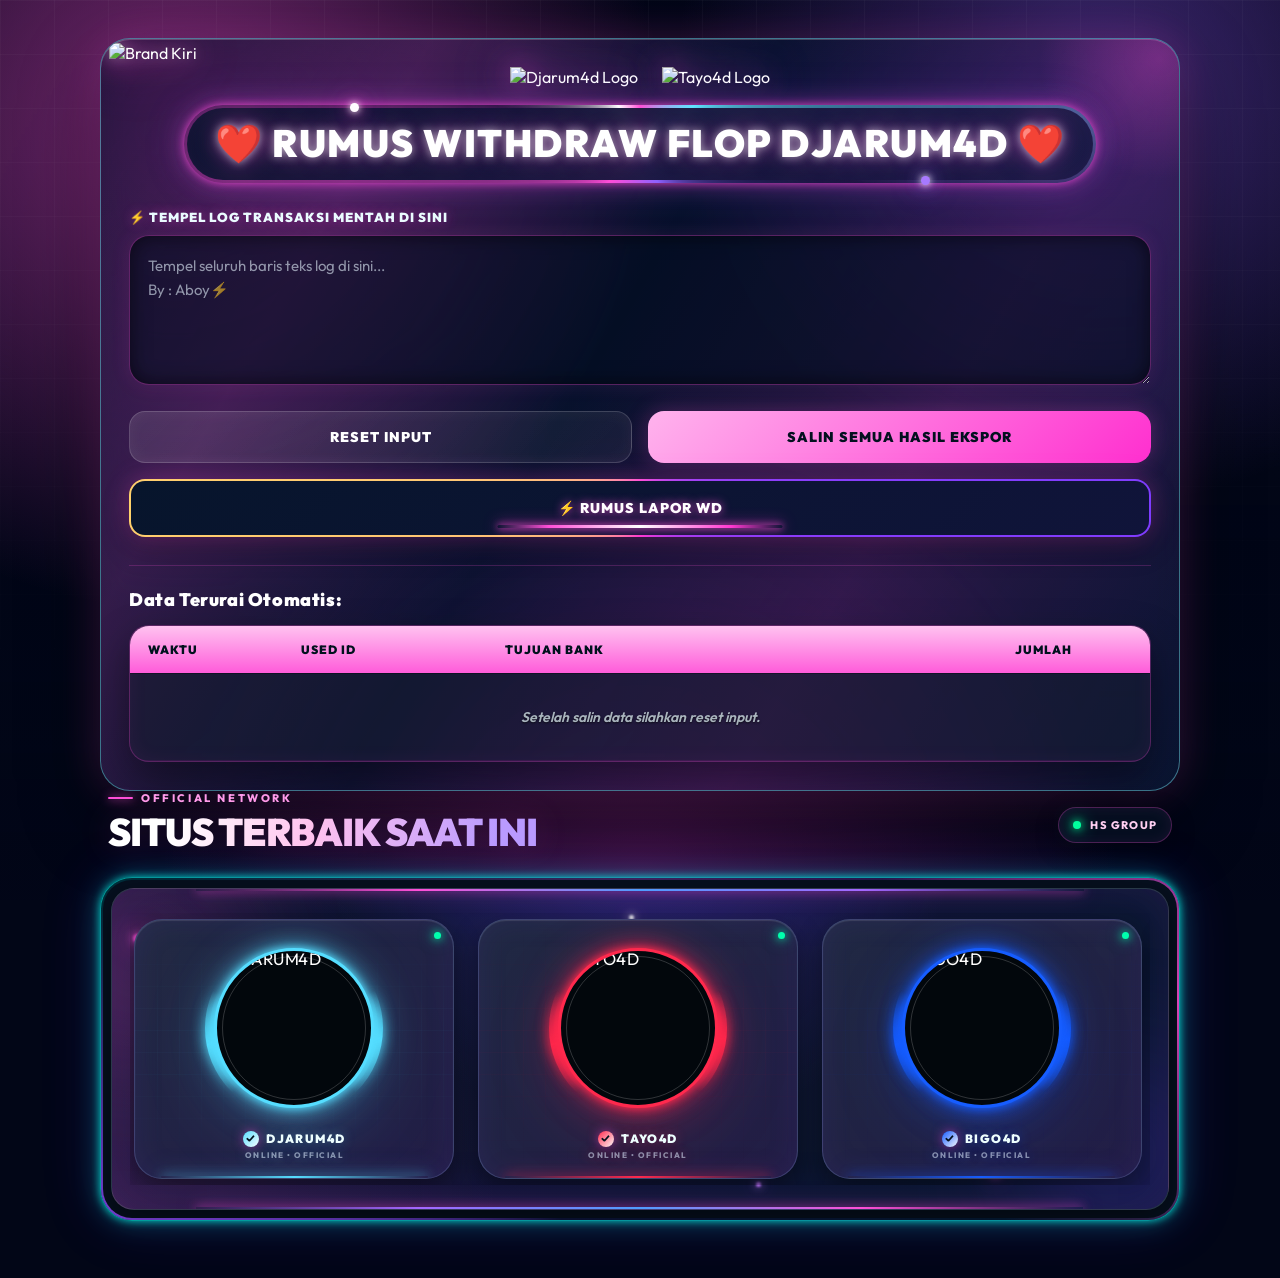
==== commit b45bb72d: "Update index.html" ====
--- a/index.html
+++ b/index.html
@@ -2152,7 +2152,35 @@
         drop-shadow(0 0 34px rgba(255,20,147,.48));
 }
 
-/* Ruang khusus desktop agar mascot tidak menimpa logo utama */
+/* Foto tambahan di sebelah kiri */
+.top-left-brand{
+    position:absolute;
+    top:4px;
+    left:28px;
+    width:150px;
+    height:auto;
+    object-fit:contain;
+    z-index:12;
+
+    filter:
+        drop-shadow(0 0 7px rgba(255,255,255,.28))
+        drop-shadow(0 0 14px rgba(255,79,216,.70))
+        drop-shadow(0 0 28px rgba(255,20,147,.38));
+
+    transition:
+        transform .25s ease,
+        filter .25s ease;
+}
+
+.top-left-brand:hover{
+    transform:translateY(-2px) scale(1.035);
+    filter:
+        drop-shadow(0 0 9px rgba(255,255,255,.38))
+        drop-shadow(0 0 19px rgba(255,79,216,.90))
+        drop-shadow(0 0 34px rgba(255,20,147,.48));
+}
+
+/* Ruang khusus desktop agar gambar kiri/kanan tidak menimpa logo utama */
 #pageFlop .logo-container{
     padding-left:165px;
     padding-right:165px;
@@ -2172,6 +2200,19 @@
     max-width:none !important;
     margin:0 !important;
     transform:translateY(-110px) !important;
+    z-index:0 !important;
+}
+
+/* FINAL OVERRIDE - FOTO KIRI, SIMETRIS DENGAN POSTIMAGE KANAN */
+#pageFlop .container > .top-left-brand{
+    position:absolute !important;
+    top:930 !important;
+    left:8px !important;
+    width:140px !important;
+    height:auto !important;
+    max-width:none !important;
+    margin:0 !important;
+    transform:translateY(0px) !important;
     z-index:0 !important;
 }
 </style>
@@ -2235,6 +2276,10 @@
 
 <section id="pageFlop" class="page active">
     <div class="container">
+        <!-- FOTO KIRI: ganti nilai src di bawah dengan link foto kamu -->
+        <img class="top-left-brand" src="https://i.postimg.cc/MTWwZ3Bh/Cutie-kitty-removebg-preview.png" alt="Brand Kiri">
+
+        <!-- FOTO POSTIMAGE KANAN: tetap seperti semula -->
         <img class="top-right-brand" src="https://i.postimg.cc/Vs0n8fBw/download-1-removebg-preview.png" alt="Tayo4D Brand">
         <div class="logo-container">
             <img src="https://cdn.bunkerkiamat.com/djarum4d/images/logo/Djarum4d.gif" alt="Djarum4d Logo">
